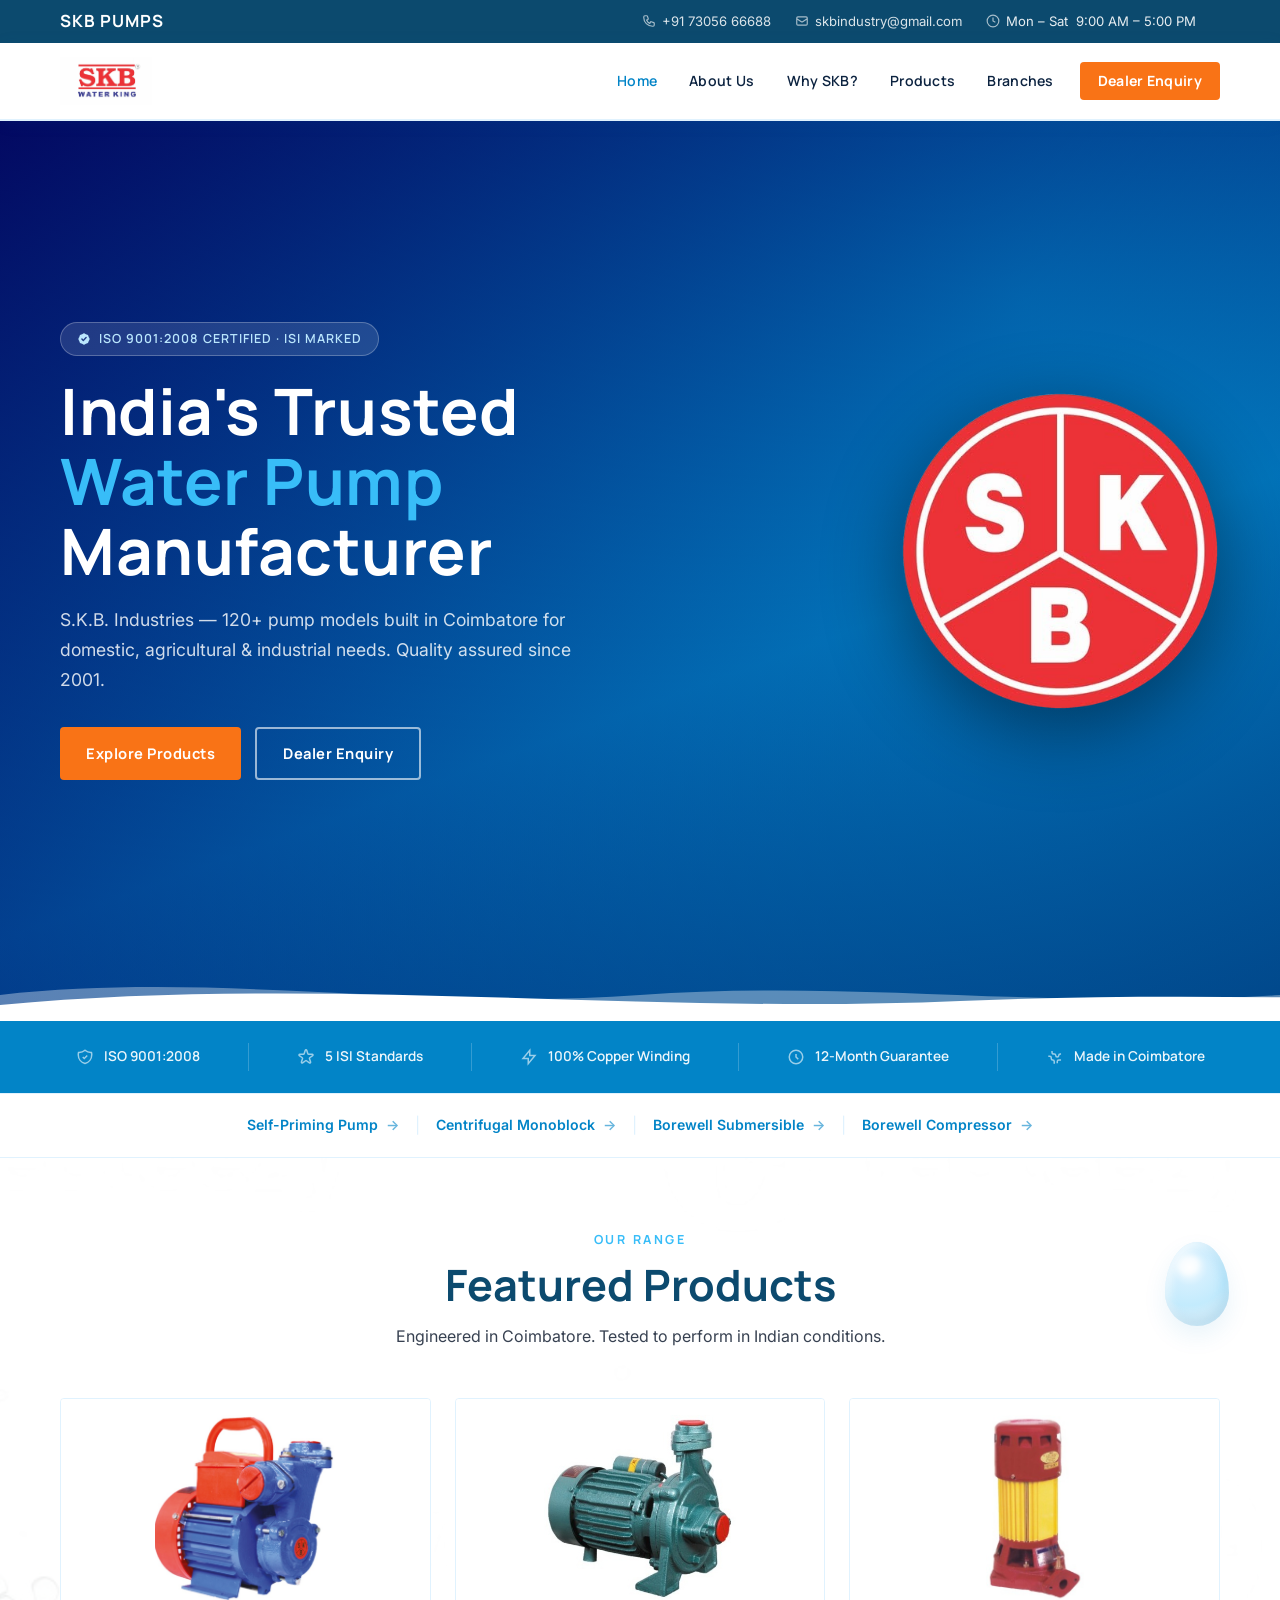
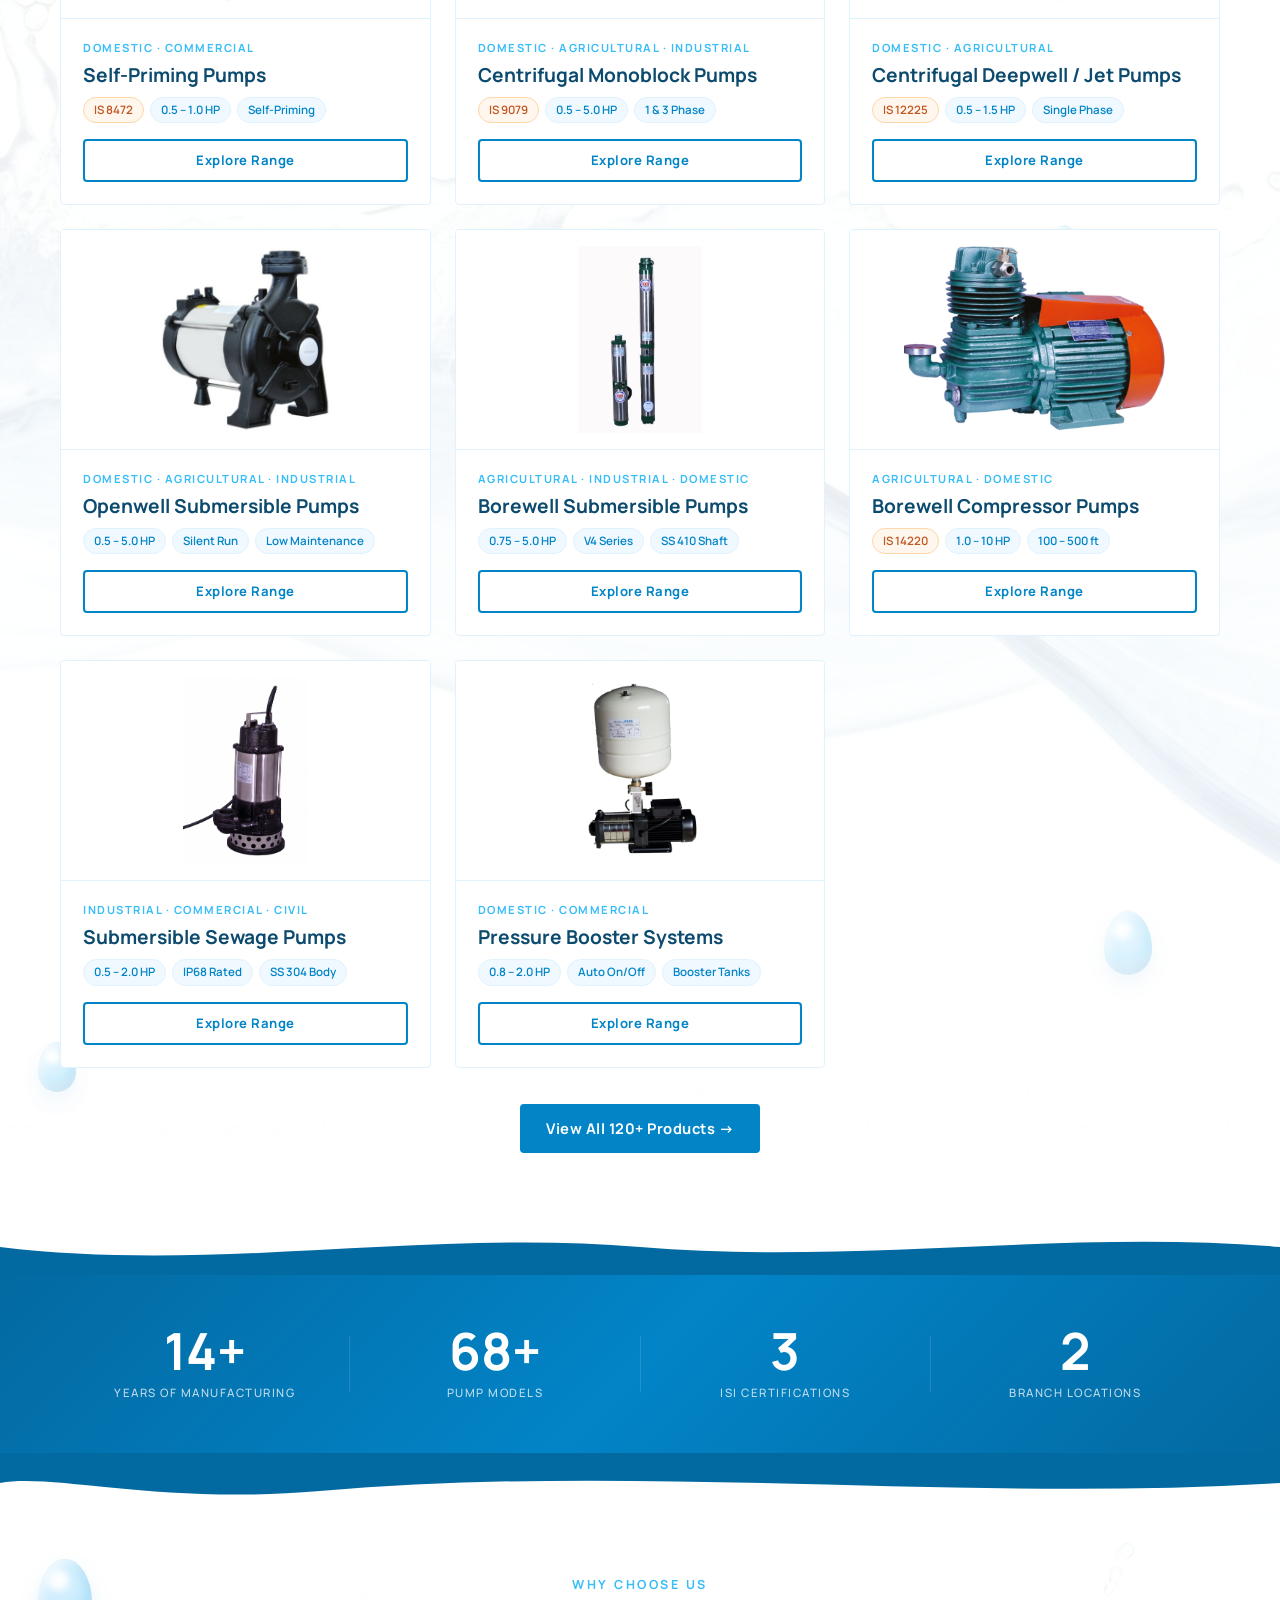
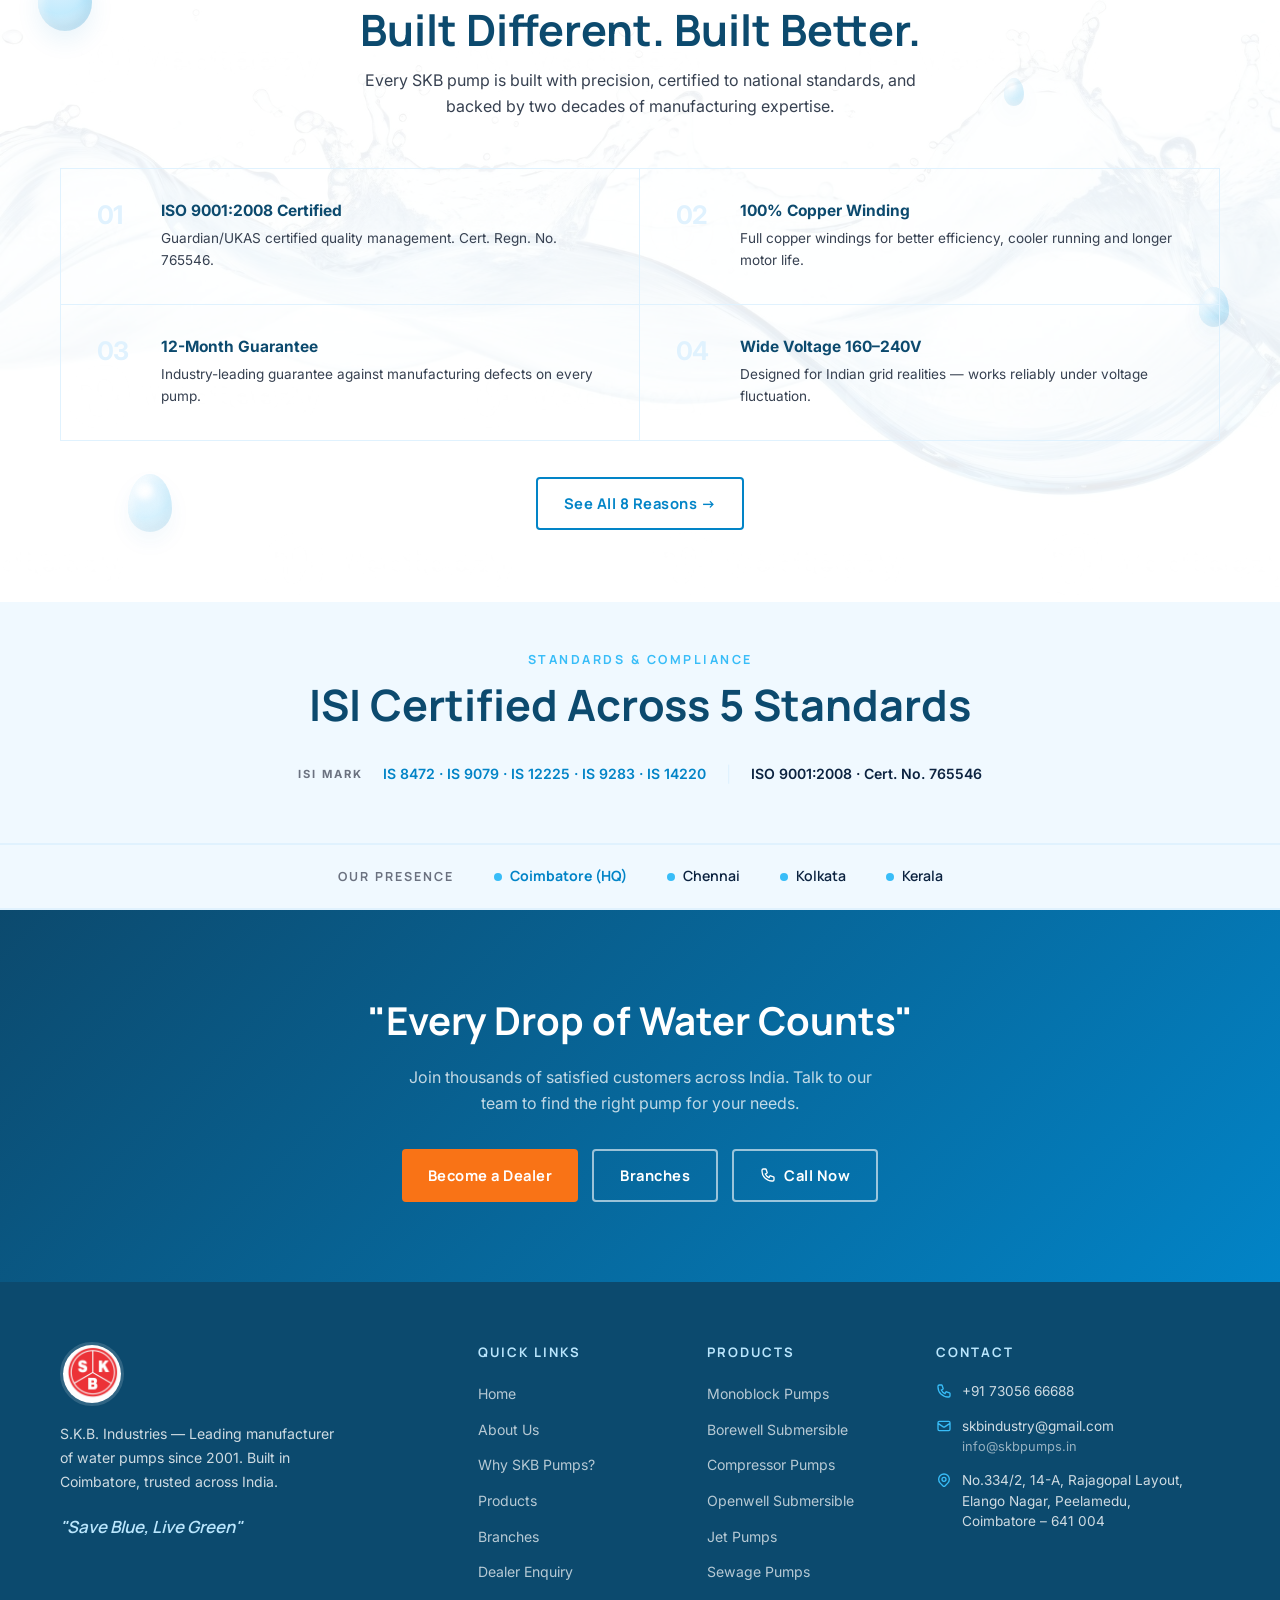
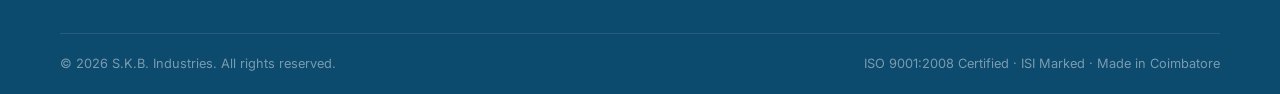
==== index.html @ 3d56938b "Rename Regenerative category to Self-Priming on home/product pages, remove dms/crt monoblock page 2 " ====
<!DOCTYPE html>
<html lang="en">
<head>
  <meta charset="UTF-8" />
  <meta name="viewport" content="width=device-width, initial-scale=1.0" />
  <title>SKB Pumps — India's Trusted Water Pump Manufacturer | Coimbatore</title>
  <meta name="description" content="S.K.B. Industries — Leading manufacturer of water pumps since 2001. 120+ models, ISO 9001:2008 certified, ISI marked. Coimbatore, India." />
  <link rel="preconnect" href="https://fonts.googleapis.com" />
  <link rel="preconnect" href="https://fonts.gstatic.com" crossorigin />
  <link rel="stylesheet" href="assets/css/style.css?v=5" />
</head>
<body>

  <!-- TOP BAR -->
  <div class="top-bar">
    <div class="container">
      <span class="brand-name">SKB PUMPS</span>
      <span class="info-item always">
        <svg width="14" height="14" fill="none" viewBox="0 0 24 24" stroke="currentColor" stroke-width="2"><path d="M3 5a2 2 0 012-2h3.28a1 1 0 01.948.684l1.498 4.493a1 1 0 01-.502 1.21l-2.257 1.13a11.042 11.042 0 005.516 5.516l1.13-2.257a1 1 0 011.21-.502l4.493 1.498a1 1 0 01.684.949V19a2 2 0 01-2 2h-1C9.716 21 3 14.284 3 6V5z"/></svg>
        <a href="tel:+917305666688">+91 73056 66688</a>
      </span>
      <span class="info-item">
        <svg width="14" height="14" fill="none" viewBox="0 0 24 24" stroke="currentColor" stroke-width="2"><path d="M3 8l7.89 5.26a2 2 0 002.22 0L21 8M5 19h14a2 2 0 002-2V7a2 2 0 00-2-2H5a2 2 0 00-2 2v10a2 2 0 002 2z"/></svg>
        <a href="mailto:skbindustry@gmail.com">skbindustry@gmail.com</a>
      </span>
      <span class="info-item">
        <svg width="14" height="14" fill="none" viewBox="0 0 24 24" stroke="currentColor" stroke-width="2"><circle cx="12" cy="12" r="10"/><path d="M12 6v6l4 2"/></svg>
        Mon – Sat &nbsp;9:00 AM – 5:00 PM
      </span>
    
      <span class="info-item always lang-selector-wrap">
        <div id="google_translate_element"></div>
      </span>
    </div>
  </div>

  <!-- HEADER -->
  <header class="site-header">
    <div class="container">
      <div class="nav-wrap">
        <a href="index.html" class="logo">
          <img src="assets/images/logo-main.jpg" alt="SKB Water King" class="logo-img" />
        </a>
        <nav class="main-nav">
          <a href="index.html" class="active">Home</a>
          <a href="about.html">About Us</a>
          <a href="why-skb.html">Why SKB?</a>
          <a href="products.html">Products</a>
          <a href="branches.html">Branches</a>
          <a href="dealer.html" class="nav-cta">Dealer Enquiry</a>
        </nav>
        <div class="hamburger" id="menuBtn" aria-label="Open menu">
          <span></span><span></span><span></span>
        </div>
      </div>
    </div>
  </header>

  <!-- MOBILE NAV -->
  <div class="mobile-nav" id="mobileNav">
    <div class="mobile-nav-header">
      <a href="index.html" class="logo">
        <img src="assets/images/logo-main.jpg" alt="SKB Water King" class="logo-img" />
      </a>
      <span class="mobile-nav-close" id="menuClose">✕</span>
    </div>
    <ul>
      <li><a href="index.html">Home</a></li>
      <li><a href="about.html">About Us</a></li>
      <li><a href="why-skb.html">Why SKB Pumps?</a></li>
      <li><a href="products.html">Products</a></li>
      <li><a href="branches.html">Branches</a></li>
      <li><a href="dealer.html">Dealer Enquiry</a></li>
    </ul>
    <a href="dealer.html" class="btn btn-cta">Become a Dealer</a>
    <div class="mobile-top-info">
      <span>Mob <a href="tel:+917305666688">+91 73056 66688</a></span>
      <span>Email <a href="mailto:skbindustry@gmail.com">skbindustry@gmail.com</a></span>
      <span>Mon–Sat · 9AM–5PM</span>
    </div>
  </div>

  <!-- HERO -->
  <section class="hero">

    <div class="hero-overlay"></div>
    <div class="container hero-container">
      <div class="hero-content">
        <div class="hero-badge">
          <svg width="14" height="14" fill="currentColor" viewBox="0 0 20 20"><path fill-rule="evenodd" d="M6.267 3.455a3.066 3.066 0 001.745-.723 3.066 3.066 0 013.976 0 3.066 3.066 0 001.745.723 3.066 3.066 0 012.812 2.812c.051.643.304 1.254.723 1.745a3.066 3.066 0 010 3.976 3.066 3.066 0 00-.723 1.745 3.066 3.066 0 01-2.812 2.812 3.066 3.066 0 00-1.745.723 3.066 3.066 0 01-3.976 0 3.066 3.066 0 00-1.745-.723 3.066 3.066 0 01-2.812-2.812 3.066 3.066 0 00-.723-1.745 3.066 3.066 0 010-3.976 3.066 3.066 0 00.723-1.745 3.066 3.066 0 012.812-2.812zm7.44 5.252a1 1 0 00-1.414-1.414L9 10.586 7.707 9.293a1 1 0 00-1.414 1.414l2 2a1 1 0 001.414 0l4-4z"/></svg>
          ISO 9001:2008 Certified · ISI Marked
        </div>
        <h1>India's Trusted<br /><span>Water Pump</span><br />Manufacturer</h1>
        <p>S.K.B. Industries — 120+ pump models built in Coimbatore for domestic, agricultural &amp; industrial needs. Quality assured since 2001.</p>
        <div class="hero-actions">
          <a href="products.html" class="btn btn-cta">Explore Products</a>
          <a href="dealer.html" class="btn btn-outline-white">Dealer Enquiry</a>
        </div>
      </div>
      <div class="hero-logo-wrap">
        <img src="assets/images/logo-transparent.png" alt="SKB Logo" class="hero-right-logo" />
      </div>
    </div>

    <!-- animated wave at hero bottom -->
    <div class="hero-waves" aria-hidden="true">
      <svg class="wave-back" viewBox="0 0 2880 70" preserveAspectRatio="none" xmlns="http://www.w3.org/2000/svg">
        <path fill="#ffffff" d="M0,42 C240,18 480,58 720,42 C960,26 1200,58 1440,42 C1680,26 1920,58 2160,42 C2400,26 2640,58 2880,42 L2880,70 L0,70 Z"/>
      </svg>
      <svg class="wave-front" viewBox="0 0 2880 70" preserveAspectRatio="none" xmlns="http://www.w3.org/2000/svg">
        <path fill="#ffffff" d="M0,52 C360,22 720,62 1080,48 C1440,34 1800,60 2160,44 C2520,28 2700,56 2880,52 L2880,70 L0,70 Z"/>
      </svg>
    </div>
  </section>

  <!-- TRUST BAR -->
  <div class="trust-bar">
    <div class="container">
      <div class="trust-items">
        <div class="trust-item">
          <svg width="18" height="18" fill="none" viewBox="0 0 24 24" stroke="currentColor" stroke-width="2"><path d="M9 12l2 2 4-4m5.618-4.016A11.955 11.955 0 0112 2.944a11.955 11.955 0 01-8.618 3.04A12.02 12.02 0 003 9c0 5.591 3.824 10.29 9 11.622 5.176-1.332 9-6.03 9-11.622 0-1.042-.133-2.052-.382-3.016z"/></svg>
          ISO 9001:2008
        </div>
        <div class="trust-divider"></div>
        <div class="trust-item">
          <svg width="18" height="18" fill="none" viewBox="0 0 24 24" stroke="currentColor" stroke-width="2"><path d="M11.049 2.927c.3-.921 1.603-.921 1.902 0l1.519 4.674a1 1 0 00.95.69h4.915c.969 0 1.371 1.24.588 1.81l-3.976 2.888a1 1 0 00-.363 1.118l1.518 4.674c.3.922-.755 1.688-1.538 1.118l-3.976-2.888a1 1 0 00-1.176 0l-3.976 2.888c-.783.57-1.838-.197-1.538-1.118l1.518-4.674a1 1 0 00-.363-1.118l-3.976-2.888c-.784-.57-.38-1.81.588-1.81h4.914a1 1 0 00.951-.69l1.519-4.674z"/></svg>
          5 ISI Standards
        </div>
        <div class="trust-divider"></div>
        <div class="trust-item">
          <svg width="18" height="18" fill="none" viewBox="0 0 24 24" stroke="currentColor" stroke-width="2"><path d="M13 10V3L4 14h7v7l9-11h-7z"/></svg>
          100% Copper Winding
        </div>
        <div class="trust-divider"></div>
        <div class="trust-item">
          <svg width="18" height="18" fill="none" viewBox="0 0 24 24" stroke="currentColor" stroke-width="2"><path d="M12 8v4l3 3m6-3a9 9 0 11-18 0 9 9 0 0118 0z"/></svg>
          12-Month Guarantee
        </div>
        <div class="trust-divider"></div>
        <div class="trust-item">
          <svg width="18" height="18" fill="none" viewBox="0 0 24 24" stroke="currentColor" stroke-width="2"><path d="M3.055 11H5a2 2 0 012 2v1a2 2 0 002 2 2 2 0 012 2v2.945M8 3.935V5.5A2.5 2.5 0 0010.5 8h.5a2 2 0 012 2 2 2 0 104 0 2 2 0 012-2h1.064M15 20.488V18a2 2 0 012-2h3.064"/></svg>
          Made in Coimbatore
        </div>
      </div>
    </div>
  </div>

  <!-- APPLICATION STRIP -->
  <div class="app-strip">
    <div class="container">
      <div class="app-strip-links">
        <a href="products.html?filter=regenerative" class="app-link">Self-Priming Pump <span>→</span></a>
        <span class="app-div">|</span>
        <a href="products.html?filter=monoblock" class="app-link">Centrifugal Monoblock <span>→</span></a>
        <span class="app-div">|</span>
        <a href="products.html?filter=borewell-sub" class="app-link">Borewell Submersible <span>→</span></a>
        <span class="app-div">|</span>
        <a href="products.html?filter=compressor" class="app-link">Borewell Compressor <span>→</span></a>
      </div>
    </div>
  </div>

  <!-- FEATURED PRODUCTS -->
  <section class="section section-drops">
    <div class="drops-layer" aria-hidden="true">
      <div class="wd" style="width:64px;height:84px;top:5%;right:4%;"></div>
      <div class="wd" style="width:38px;height:50px;bottom:8%;left:3%;opacity:0.75;"></div>
      <div class="wd" style="width:22px;height:30px;top:40%;right:16%;opacity:0.6;"></div>
      <div class="wd" style="width:48px;height:64px;bottom:15%;right:10%;opacity:0.65;"></div>
      <div class="wd" style="width:16px;height:22px;top:20%;left:20%;opacity:0.5;"></div>
    </div>
    <div class="container">
      <div class="section-header">
        <div class="eyebrow">Our Range</div>
        <h2>Featured Products</h2>
        <p>Engineered in Coimbatore. Tested to perform in Indian conditions.</p>
      </div>
      <div class="products-grid">
        <!-- 1. Centrifugal Regenerative Pumps -->
        <div class="product-card">
          <div class="product-img-wrap" onclick="openLightbox('assets/images/type-regenerative.jpg')">
            <img src="assets/images/type-regenerative.jpg" alt="Self-Priming Pump" loading="lazy" />
            <div class="zoom-overlay">
              <svg width="24" height="24" fill="none" viewBox="0 0 24 24" stroke="currentColor" stroke-width="2">
                <path d="M21 21l-6-6m2-5a7 7 0 11-14 0 7 7 0 0114 0zM10 7v6m3-3H7"/>
              </svg>
            </div>
          </div>
          <div class="product-info">
            <div class="product-category">Domestic · Commercial</div>
            <div class="product-name">Self-Priming Pumps</div>
            <div class="product-chips">
              <span class="chip isi">IS 8472</span>
              <span class="chip">0.5 – 1.0 HP</span>
              <span class="chip">Self-Priming</span>
            </div>
            <a href="products.html?filter=regenerative" class="btn btn-outline btn-sm">Explore Range</a>
          </div>
        </div>
        <!-- 2. Centrifugal Monoblock Pumps -->
        <div class="product-card">
          <div class="product-img-wrap" onclick="openLightbox('assets/images/type-monoblock.jpg')">
            <img src="assets/images/type-monoblock.jpg" alt="Centrifugal Monoblock Pump" loading="lazy" />
            <div class="zoom-overlay">
              <svg width="24" height="24" fill="none" viewBox="0 0 24 24" stroke="currentColor" stroke-width="2">
                <path d="M21 21l-6-6m2-5a7 7 0 11-14 0 7 7 0 0114 0zM10 7v6m3-3H7"/>
              </svg>
            </div>
          </div>
          <div class="product-info">
            <div class="product-category">Domestic · Agricultural · Industrial</div>
            <div class="product-name">Centrifugal Monoblock Pumps</div>
            <div class="product-chips">
              <span class="chip isi">IS 9079</span>
              <span class="chip">0.5 – 5.0 HP</span>
              <span class="chip">1 &amp; 3 Phase</span>
            </div>
            <a href="products.html?filter=monoblock" class="btn btn-outline btn-sm">Explore Range</a>
          </div>
        </div>
        <!-- 3. Centrifugal Deepwell / Jet Pumps -->
        <div class="product-card">
          <div class="product-img-wrap" onclick="openLightbox('assets/images/type-jet.jpg')">
            <img src="assets/images/type-jet.jpg" alt="Centrifugal Deepwell / Jet Pump" loading="lazy" />
            <div class="zoom-overlay">
              <svg width="24" height="24" fill="none" viewBox="0 0 24 24" stroke="currentColor" stroke-width="2">
                <path d="M21 21l-6-6m2-5a7 7 0 11-14 0 7 7 0 0114 0zM10 7v6m3-3H7"/>
              </svg>
            </div>
          </div>
          <div class="product-info">
            <div class="product-category">Domestic · Agricultural</div>
            <div class="product-name">Centrifugal Deepwell / Jet Pumps</div>
            <div class="product-chips">
              <span class="chip isi">IS 12225</span>
              <span class="chip">0.5 – 1.5 HP</span>
              <span class="chip">Single Phase</span>
            </div>
            <a href="products.html?filter=jet" class="btn btn-outline btn-sm">Explore Range</a>
          </div>
        </div>
        <!-- 4. Openwell Submersible Pumps -->
        <div class="product-card">
          <div class="product-img-wrap" onclick="openLightbox('assets/images/type-openwell.jpg')">
            <img src="assets/images/type-openwell.jpg" alt="Openwell Submersible Pump" loading="lazy" />
            <div class="zoom-overlay">
              <svg width="24" height="24" fill="none" viewBox="0 0 24 24" stroke="currentColor" stroke-width="2">
                <path d="M21 21l-6-6m2-5a7 7 0 11-14 0 7 7 0 0114 0zM10 7v6m3-3H7"/>
              </svg>
            </div>
          </div>
          <div class="product-info">
            <div class="product-category">Domestic · Agricultural · Industrial</div>
            <div class="product-name">Openwell Submersible Pumps</div>
            <div class="product-chips">
              <span class="chip">0.5 – 5.0 HP</span>
              <span class="chip">Silent Run</span>
              <span class="chip">Low Maintenance</span>
            </div>
            <a href="products.html?filter=openwell" class="btn btn-outline btn-sm">Explore Range</a>
          </div>
        </div>
        <!-- 5. Borewell Submersible Pumps -->
        <div class="product-card">
          <div class="product-img-wrap" onclick="openLightbox('assets/images/type-borewell-sub.jpg')">
            <img src="assets/images/type-borewell-sub.jpg" alt="Borewell Submersible Pump" loading="lazy" />
            <div class="zoom-overlay">
              <svg width="24" height="24" fill="none" viewBox="0 0 24 24" stroke="currentColor" stroke-width="2">
                <path d="M21 21l-6-6m2-5a7 7 0 11-14 0 7 7 0 0114 0zM10 7v6m3-3H7"/>
              </svg>
            </div>
          </div>
          <div class="product-info">
            <div class="product-category">Agricultural · Industrial · Domestic</div>
            <div class="product-name">Borewell Submersible Pumps</div>
            <div class="product-chips">
              <span class="chip">0.75 – 5.0 HP</span>
              <span class="chip">V4 Series</span>
              <span class="chip">SS 410 Shaft</span>
            </div>
            <a href="products.html?filter=borewell-sub" class="btn btn-outline btn-sm">Explore Range</a>
          </div>
        </div>
        <!-- 6. Borewell Compressor Pumps -->
        <div class="product-card">
          <div class="product-img-wrap" onclick="openLightbox('assets/images/type-compressor.jpg')">
            <img src="assets/images/type-compressor.jpg" alt="Borewell Compressor Pump" loading="lazy" />
            <div class="zoom-overlay">
              <svg width="24" height="24" fill="none" viewBox="0 0 24 24" stroke="currentColor" stroke-width="2">
                <path d="M21 21l-6-6m2-5a7 7 0 11-14 0 7 7 0 0114 0zM10 7v6m3-3H7"/>
              </svg>
            </div>
          </div>
          <div class="product-info">
            <div class="product-category">Agricultural · Domestic</div>
            <div class="product-name">Borewell Compressor Pumps</div>
            <div class="product-chips">
              <span class="chip isi">IS 14220</span>
              <span class="chip">1.0 – 10 HP</span>
              <span class="chip">100 – 500 ft</span>
            </div>
            <a href="products.html?filter=compressor" class="btn btn-outline btn-sm">Explore Range</a>
          </div>
        </div>
        <!-- 7. Submersible Sewage Pumps -->
        <div class="product-card">
          <div class="product-img-wrap" onclick="openLightbox('assets/images/type-sewage.png?v=5')">
            <img src="assets/images/type-sewage.png?v=5" alt="Submersible Sewage Pump" loading="lazy" />
            <div class="zoom-overlay">
              <svg width="24" height="24" fill="none" viewBox="0 0 24 24" stroke="currentColor" stroke-width="2">
                <path d="M21 21l-6-6m2-5a7 7 0 11-14 0 7 7 0 0114 0zM10 7v6m3-3H7"/>
              </svg>
            </div>
          </div>
          <div class="product-info">
            <div class="product-category">Industrial · Commercial · Civil</div>
            <div class="product-name">Submersible Sewage Pumps</div>
            <div class="product-chips">
              <span class="chip">0.5 – 2.0 HP</span>
              <span class="chip">IP68 Rated</span>
              <span class="chip">SS 304 Body</span>
            </div>
            <a href="products.html?filter=sewage" class="btn btn-outline btn-sm">Explore Range</a>
          </div>
        </div>
        <!-- 8. Pressure Booster Systems -->
        <div class="product-card">
          <div class="product-img-wrap" onclick="openLightbox('assets/images/type-booster.jpg?v=5')">
            <img src="assets/images/type-booster.jpg?v=5" alt="Pressure Booster System" loading="lazy" />
            <div class="zoom-overlay">
              <svg width="24" height="24" fill="none" viewBox="0 0 24 24" stroke="currentColor" stroke-width="2">
                <path d="M21 21l-6-6m2-5a7 7 0 11-14 0 7 7 0 0114 0zM10 7v6m3-3H7"/>
              </svg>
            </div>
          </div>
          <div class="product-info">
            <div class="product-category">Domestic · Commercial</div>
            <div class="product-name">Pressure Booster Systems</div>
            <div class="product-chips">
              <span class="chip">0.8 – 2.0 HP</span>
              <span class="chip">Auto On/Off</span>
              <span class="chip">Booster Tanks</span>
            </div>
            <a href="products.html?filter=booster" class="btn btn-outline btn-sm">Explore Range</a>
          </div>
        </div>
      </div>
      <div style="text-align:center; margin-top:36px;">
        <a href="products.html" class="btn btn-primary">View All 120+ Products →</a>
      </div>
    </div>
  </section>

  <!-- Wave divider: white → dark (animated) -->
  <div class="wave-divider-anim" aria-hidden="true">
    <svg viewBox="0 0 2880 50" preserveAspectRatio="none" xmlns="http://www.w3.org/2000/svg">
      <path fill="#0369A1" d="M0,22 C240,48 480,4 720,22 C960,40 1200,4 1440,22 C1680,40 1920,4 2160,22 C2400,40 2640,4 2880,22 L2880,50 L0,50 Z"/>
    </svg>
  </div>

  <!-- STATS BAND -->
  <div class="stats-band">
    <div class="container">
      <div class="stats-row">
        <div class="stat-item">
          <div class="stat-number" data-target="25" data-suffix="+">25+</div>
          <div class="stat-label">Years of Manufacturing</div>
        </div>
        <div class="stat-rule"></div>
        <div class="stat-item">
          <div class="stat-number" data-target="120" data-suffix="+">120+</div>
          <div class="stat-label">Pump Models</div>
        </div>
        <div class="stat-rule"></div>
        <div class="stat-item">
          <div class="stat-number" data-target="5">5</div>
          <div class="stat-label">ISI Certifications</div>
        </div>
        <div class="stat-rule"></div>
        <div class="stat-item">
          <div class="stat-number" data-target="3">3</div>
          <div class="stat-label">Branch Locations</div>
        </div>
      </div>
    </div>
  </div>

  <!-- Wave divider: dark → white -->
  <div class="wave-divider wave-divider-inv" aria-hidden="true">
    <svg viewBox="0 0 1440 50" preserveAspectRatio="none" xmlns="http://www.w3.org/2000/svg">
      <path fill="#0369A1" d="M0,0 L1440,0 L1440,30 C1080,50 720,10 360,38 C180,52 60,20 0,30 Z"/>
    </svg>
  </div>

  <!-- WHY SKB TEASER -->
  <section class="section section-drops">
    <div class="drops-layer" aria-hidden="true">
      <div class="wd" style="width:54px;height:72px;top:8%;left:3%;"></div>
      <div class="wd" style="width:30px;height:40px;top:55%;right:4%;opacity:0.7;"></div>
      <div class="wd" style="width:20px;height:28px;top:25%;right:20%;opacity:0.55;"></div>
      <div class="wd" style="width:44px;height:58px;bottom:10%;left:10%;opacity:0.65;"></div>
    </div>
    <div class="container">
      <div class="section-header">
        <div class="eyebrow">Why Choose Us</div>
        <h2>Built Different. Built Better.</h2>
        <p>Every SKB pump is built with precision, certified to national standards, and backed by two decades of manufacturing expertise.</p>
      </div>
      <div class="why-list">
        <div class="why-item">
          <div class="why-num">01</div>
          <div class="why-text">
            <h3>ISO 9001:2008 Certified</h3>
            <p>Guardian/UKAS certified quality management. Cert. Regn. No. 765546.</p>
          </div>
        </div>
        <div class="why-item">
          <div class="why-num">02</div>
          <div class="why-text">
            <h3>100% Copper Winding</h3>
            <p>Full copper windings for better efficiency, cooler running and longer motor life.</p>
          </div>
        </div>
        <div class="why-item">
          <div class="why-num">03</div>
          <div class="why-text">
            <h3>12-Month Guarantee</h3>
            <p>Industry-leading guarantee against manufacturing defects on every pump.</p>
          </div>
        </div>
        <div class="why-item">
          <div class="why-num">04</div>
          <div class="why-text">
            <h3>Wide Voltage 160–240V</h3>
            <p>Designed for Indian grid realities — works reliably under voltage fluctuation.</p>
          </div>
        </div>
      </div>
      <div style="text-align:center; margin-top:36px;">
        <a href="why-skb.html" class="btn btn-outline">See All 8 Reasons →</a>
      </div>
    </div>
  </section>

  <!-- CERTIFICATIONS -->
  <section class="section-sm section-bg">
    <div class="container">
      <div class="section-header" style="margin-bottom:24px;">
        <div class="eyebrow">Standards &amp; Compliance</div>
        <h2>ISI Certified Across 5 Standards</h2>
      </div>
      <div class="cert-text-row" translate="no">
        <span class="cert-label">ISI Mark</span>
        <span class="cert-standards">IS 8472 · IS 9079 · IS 12225 · IS 9283 · IS 14220</span>
        <span class="cert-pipe">|</span>
        <span class="cert-iso">ISO 9001:2008 · Cert. No. 765546</span>
      </div>
    </div>
  </section>

  <!-- BRANCHES -->
  <div class="branch-strip">
    <div class="container">
      <div class="branch-items">
        <span style="font-size:0.78rem;font-weight:700;letter-spacing:2px;text-transform:uppercase;color:var(--text-light);font-family:var(--font-sub);">Our Presence</span>
        <div class="branch-item"><span class="dot"></span><span class="hq">Coimbatore (HQ)</span></div>
        <div class="branch-item"><span class="dot"></span>Chennai</div>
        <div class="branch-item"><span class="dot"></span>Kolkata</div>
        <div class="branch-item"><span class="dot"></span>Kerala</div>
      </div>
    </div>
  </div>

  <!-- CTA -->
  <section class="cta-section">
    <div class="container">
      <h2>"Every Drop of Water Counts"</h2>
      <p>Join thousands of satisfied customers across India. Talk to our team to find the right pump for your needs.</p>
      <div class="cta-actions">
        <a href="dealer.html" class="btn btn-cta">Become a Dealer</a>
        <a href="branches.html" class="btn btn-outline-white">Branches</a>
        <a href="tel:+917305666688" class="btn btn-outline-white">
          <svg width="16" height="16" fill="none" viewBox="0 0 24 24" stroke="currentColor" stroke-width="2"><path d="M3 5a2 2 0 012-2h3.28a1 1 0 01.948.684l1.498 4.493a1 1 0 01-.502 1.21l-2.257 1.13a11.042 11.042 0 005.516 5.516l1.13-2.257a1 1 0 011.21-.502l4.493 1.498a1 1 0 01.684.949V19a2 2 0 01-2 2h-1C9.716 21 3 14.284 3 6V5z"/></svg>
          Call Now
        </a>
      </div>
    </div>
  </section>

    <!-- FOOTER -->
  <footer class="site-footer">
    <div class="container">
      <div class="footer-grid">
        <div class="footer-brand">
          <img src="assets/images/logo-emblem.jpg" alt="SKB" class="footer-emblem" />
          <p>S.K.B. Industries — Leading manufacturer of water pumps since 2001. Built in Coimbatore, trusted across India.</p>
          <div class="footer-tagline">"Save Blue, Live Green"</div>
        </div>
        <div class="footer-col">
          <h4>Quick Links</h4>
          <ul>
            <li><a href="index.html">Home</a></li>
            <li><a href="about.html">About Us</a></li>
            <li><a href="why-skb.html">Why SKB Pumps?</a></li>
            <li><a href="products.html">Products</a></li>
            <li><a href="branches.html">Branches</a></li>
            <li><a href="dealer.html">Dealer Enquiry</a></li>
          </ul>
        </div>
        <div class="footer-col">
          <h4>Products</h4>
          <ul>
            <li><a href="products.html">Monoblock Pumps</a></li>
            <li><a href="products.html">Borewell Submersible</a></li>
            <li><a href="products.html">Compressor Pumps</a></li>
            <li><a href="products.html">Openwell Submersible</a></li>
            <li><a href="products.html">Jet Pumps</a></li>
            <li><a href="products.html">Sewage Pumps</a></li>
          </ul>
        </div>
        <div class="footer-col">
          <h4>Contact</h4>
          <div class="footer-contact">
            <div class="contact-item">
              <svg width="16" height="16" fill="none" viewBox="0 0 24 24" stroke="currentColor" stroke-width="2"><path d="M3 5a2 2 0 012-2h3.28a1 1 0 01.948.684l1.498 4.493a1 1 0 01-.502 1.21l-2.257 1.13a11.042 11.042 0 005.516 5.516l1.13-2.257a1 1 0 011.21-.502l4.493 1.498a1 1 0 01.684.949V19a2 2 0 01-2 2h-1C9.716 21 3 14.284 3 6V5z"/></svg>
              <p><a href="tel:+917305666688">+91 73056 66688</a></p>
            </div>
            <div class="contact-item">
              <svg width="16" height="16" fill="none" viewBox="0 0 24 24" stroke="currentColor" stroke-width="2"><path d="M3 8l7.89 5.26a2 2 0 002.22 0L21 8M5 19h14a2 2 0 002-2V7a2 2 0 00-2-2H5a2 2 0 00-2 2v10a2 2 0 002 2z"/></svg>
              <p><a href="mailto:skbindustry@gmail.com">skbindustry@gmail.com</a><br/><a href="mailto:info@skbpumps.in" style="font-size:0.8rem;opacity:0.7;">info@skbpumps.in</a></p>
            </div>
            <div class="contact-item">
              <svg width="16" height="16" fill="none" viewBox="0 0 24 24" stroke="currentColor" stroke-width="2"><path d="M17.657 16.657L13.414 20.9a1.998 1.998 0 01-2.827 0l-4.244-4.243a8 8 0 1111.314 0z"/><path d="M15 11a3 3 0 11-6 0 3 3 0 016 0z"/></svg>
              <p>No.334/2, 14-A, Rajagopal Layout,<br/>Elango Nagar, Peelamedu,<br/>Coimbatore – 641 004</p>
            </div>
          </div>
        </div>
      </div>
      <div class="footer-bottom">
        <span>© 2026 S.K.B. Industries. All rights reserved.</span>
        <span>ISO 9001:2008 Certified · ISI Marked · Made in Coimbatore</span>
      </div>
    </div>
  </footer>

  <script src="assets/js/main.js"></script>

  
  <script>
    function googleTranslateElementInit() {
      new google.translate.TranslateElement({
        pageLanguage: 'en',
        includedLanguages: 'hi,ta,ml,bn',
        layout: google.translate.TranslateElement.InlineLayout.SIMPLE,
        autoDisplay: false
      }, 'google_translate_element');
    }
  </script>
  <script src="//translate.google.com/translate_a/element.js?cb=googleTranslateElementInit"></script>

  <!-- LIGHTBOX MODAL -->
  <div id="lightboxModal" class="lightbox-modal" onclick="closeLightbox()">
    <span class="lightbox-close" onclick="closeLightbox()">&times;</span>
    <img class="lightbox-content" id="lightboxImg" alt="Pump Full View" onclick="event.stopPropagation()" />
  </div>
</body>
</html>
---- assets/css/style.css ----
/* SKB Pumps — Main Stylesheet */
/* Water-inspired palette + competitor-grade typography */

@import url('https://fonts.googleapis.com/css2?family=Inter:wght@300;400;500;600;700&family=Manrope:wght@400;500;600;700;800&display=swap');

/* ─── CSS Variables ─────────────────────────────────── */
:root {
  --primary:     #0284C7;
  --primary-dark:#0C4A6E;
  --secondary:   #38BDF8;
  --accent:      #BAE6FD;
  --cta:         #F97316;
  --cta-dark:    #EA580C;
  --bg-light:    #F0F9FF;
  --bg-white:    #FFFFFF;
  --text-dark:   #0C2340;
  --text-mid:    #374151;
  --text-light:  #6B7280;
  --border:      #E0F2FE;
  --success:     #10B981;

  --font-head:   'Manrope', sans-serif;
  --font-sub:    'Manrope', sans-serif;
  --font-body:   'Inter', sans-serif;

  --radius:      4px;
  --radius-lg:   4px;
  --shadow:      0 2px 12px rgba(2,132,199,0.10);
  --shadow-lg:   0 8px 32px rgba(2,132,199,0.18);
  --transition:  0.25s ease;
}

/* ─── Reset ─────────────────────────────────────────── */
*, *::before, *::after { box-sizing: border-box; margin: 0; padding: 0; }
html { scroll-behavior: smooth; }
body {
  font-family: var(--font-body);
  color: var(--text-dark);
  background: var(--bg-white);
  line-height: 1.6;
  overflow-x: hidden;
}
img { max-width: 100%; height: auto; display: block; }
a { text-decoration: none; color: inherit; }
ul { list-style: none; }
button { cursor: pointer; border: none; background: none; font-family: inherit; }

/* ─── Top Bar ───────────────────────────────────────── */
.top-bar {
  background: var(--primary-dark);
  color: rgba(255,255,255,0.9);
  font-family: var(--font-body);
  font-size: 0.82rem;
  padding: 8px 0;
}
.top-bar .container {
  display: flex;
  align-items: center;
  gap: 24px;
  flex-wrap: wrap;
}
.top-bar .brand-name {
  font-family: var(--font-head);
  font-size: 1.05rem;
  font-weight: 700;
  color: #fff;
  letter-spacing: 1px;
  margin-right: auto;
}
.top-bar a { color: rgba(255,255,255,0.85); transition: color var(--transition); }
.top-bar a:hover { color: var(--accent); }
.top-bar .info-item {
  display: flex;
  align-items: center;
  gap: 6px;
}
.top-bar .info-item svg { opacity: 0.7; flex-shrink: 0; }

/* ─── Header / Nav ──────────────────────────────────── */
.site-header {
  background: var(--bg-white);
  border-bottom: 2px solid var(--border);
  position: sticky;
  top: 0;
  z-index: 1000;
  box-shadow: 0 2px 16px rgba(0,119,182,0.08);
}
.nav-wrap {
  display: flex;
  align-items: center;
  justify-content: space-between;
  padding: 14px 0;
}
.logo {
  display: flex;
  align-items: center;
  gap: 10px;
}
.logo-img {
  height: 48px;
  width: auto;
  max-width: 180px;
  object-fit: contain;
  display: block;
}
.footer-emblem {
  width: 64px;
  height: 64px;
  border-radius: 50%;
  object-fit: cover;
  margin-bottom: 16px;
  display: block;
  border: 3px solid rgba(255,255,255,0.15);
}
.logo-badge {
  width: 48px;
  height: 48px;
  background: var(--primary);
  border-radius: 50%;
  display: flex;
  align-items: center;
  justify-content: center;
  font-family: var(--font-head);
  font-weight: 700;
  font-size: 1.15rem;
  color: #fff;
  letter-spacing: 1px;
  flex-shrink: 0;
  border: 3px solid var(--secondary);
}
.logo-text { line-height: 1.15; }
.logo-text .name {
  font-family: var(--font-head);
  font-size: 1.5rem;
  font-weight: 700;
  color: var(--primary-dark);
  letter-spacing: 1.5px;
}
.logo-text .tagline {
  font-size: 0.68rem;
  color: var(--text-light);
  font-family: var(--font-body);
  letter-spacing: 0.5px;
  text-transform: uppercase;
}

.main-nav { display: flex; align-items: center; gap: 4px; }
.main-nav a {
  font-family: var(--font-sub);
  font-size: 0.88rem;
  font-weight: 600;
  color: var(--text-dark);
  padding: 8px 14px;
  border-radius: var(--radius);
  transition: all var(--transition);
  letter-spacing: 0.3px;
  white-space: nowrap;
}
.main-nav a:hover { color: var(--primary); background: var(--bg-light); }
.main-nav a.active { color: var(--primary); }
.main-nav .nav-cta {
  background: var(--cta);
  color: #fff;
  padding: 8px 18px;
  border-radius: var(--radius);
  font-weight: 700;
  margin-left: 8px;
}
.main-nav .nav-cta:hover { background: var(--cta-dark); color: #fff; }

.hamburger {
  display: none;
  flex-direction: column;
  gap: 5px;
  padding: 6px;
  cursor: pointer;
}
.hamburger span {
  width: 26px;
  height: 2.5px;
  background: var(--primary-dark);
  border-radius: 2px;
  transition: all var(--transition);
}

/* ─── Container ─────────────────────────────────────── */
.container {
  width: 100%;
  max-width: 1200px;
  margin: 0 auto;
  padding: 0 20px;
}

/* ─── Section spacing ───────────────────────────────── */
.section { padding: 72px 0; }
.section-sm { padding: 48px 0; }
.section-bg { background: var(--bg-light); }
.section-dark { background: var(--primary-dark); color: #fff; }

/* ─── Water Splash Image on white sections ───────────── */
.section-drops {
  position: relative;
  overflow: hidden;
}
.section-drops > .container {
  position: relative;
  z-index: 1;
}
/* water splash photo placed at low opacity behind content */
.section-drops::before {
  content: '';
  position: absolute;
  inset: 0;
  background: url('../images/water-splash.jpg') center / cover no-repeat;
  opacity: 0.09;
  pointer-events: none;
  z-index: 0;
}

/* ─── CSS Glass Water Drops ──────────────────────────── */
.drops-layer {
  position: absolute;
  inset: 0;
  pointer-events: none;
  z-index: 0;
}
/* each drop: teardrop + glass radial gradient + inner glow */
.wd {
  position: absolute;
  border-radius: 50% 50% 50% 50% / 60% 60% 40% 40%;
  background: radial-gradient(
    circle at 38% 30%,
    rgba(255,255,255,0.92) 0%,
    rgba(186,230,253,0.65) 26%,
    rgba(56,189,248,0.30) 54%,
    rgba(2,132,199,0.14) 78%,
    rgba(2,132,199,0.04) 100%
  );
  box-shadow:
    inset -4px -5px 12px rgba(2,132,199,0.18),
    inset 4px 4px 10px rgba(255,255,255,0.78),
    0 10px 24px rgba(2,132,199,0.09);
}
/* light-refraction highlight — the dot that makes it look real */
.wd::before {
  content: '';
  position: absolute;
  width: 34%;
  height: 23%;
  top: 17%;
  left: 20%;
  background: rgba(255,255,255,0.66);
  border-radius: 50%;
  transform: rotate(-22deg);
  filter: blur(2px);
}

.section-header { text-align: center; margin-bottom: 48px; }
.section-header .eyebrow {
  font-family: var(--font-sub);
  font-size: 0.78rem;
  font-weight: 700;
  letter-spacing: 2.5px;
  text-transform: uppercase;
  color: var(--secondary);
  margin-bottom: 10px;
}
.section-header h2 {
  font-family: var(--font-head);
  font-size: clamp(1.9rem, 3.5vw, 2.7rem);
  font-weight: 700;
  color: var(--primary-dark);
  line-height: 1.15;
  margin-bottom: 14px;
}
.section-dark .section-header h2 { color: #fff; }
.section-header p {
  font-size: 1rem;
  color: var(--text-mid);
  max-width: 580px;
  margin: 0 auto;
}
.section-dark .section-header p { color: rgba(255,255,255,0.7); }

/* ─── Buttons ───────────────────────────────────────── */
.btn {
  display: inline-flex;
  align-items: center;
  gap: 8px;
  padding: 13px 26px;
  border-radius: var(--radius);
  font-family: var(--font-sub);
  font-weight: 700;
  font-size: 0.92rem;
  letter-spacing: 0.5px;
  transition: all var(--transition);
  cursor: pointer;
  white-space: nowrap;
}
.btn-primary { background: var(--primary); color: #fff; }
.btn-primary:hover { background: #005f8f; transform: translateY(-1px); box-shadow: var(--shadow); }
.btn-cta { background: var(--cta); color: #fff; }
.btn-cta:hover { background: var(--cta-dark); transform: translateY(-1px); box-shadow: 0 4px 16px rgba(247,127,0,0.3); }
.btn-outline { border: 2px solid var(--primary); color: var(--primary); background: transparent; }
.btn-outline:hover { background: var(--primary); color: #fff; }
.btn-outline-white { border: 2px solid rgba(255,255,255,0.6); color: #fff; background: transparent; }
.btn-outline-white:hover { background: rgba(255,255,255,0.15); }
.btn-sm { padding: 9px 18px; font-size: 0.82rem; }

/* ─── Hero Section ──────────────────────────────────── */
.hero {
  position: relative;
  min-height: 100vh;
  display: flex;
  align-items: center;
  overflow: hidden;
  background: radial-gradient(circle at 80% 20%, #0284c7 0%, #03045e 100%);
  padding: 40px 0 80px;
}
.hero-container {
  display: flex;
  align-items: center;
  justify-content: space-between;
  gap: 50px;
  width: 100%;
  position: relative;
  z-index: 2;
}
.hero-logo-wrap {
  position: relative;
  z-index: 2;
  flex: 0 0 320px;
  display: flex;
  justify-content: center;
  align-items: center;
  animation: float 6s ease-in-out infinite;
}
.hero-right-logo {
  max-width: 100%;
  height: auto;
  filter: drop-shadow(0 20px 40px rgba(0, 0, 0, 0.45));
}
@keyframes float {
  0% { transform: translateY(0px); }
  50% { transform: translateY(-15px); }
  100% { transform: translateY(0px); }
}
@media (max-width: 768px) {
  .hero-container {
    flex-direction: column;
    text-align: center;
    gap: 30px;
  }
  .hero-logo-wrap {
    flex: 0 0 200px;
    max-width: 200px;
    margin: 0 auto;
  }
}
.hero-video {
  position: absolute;
  inset: 0;
  width: 100%;
  height: 100%;
  object-fit: cover;
  opacity: 0.55;
}
.hero-overlay {
  position: absolute;
  inset: 0;
  background: linear-gradient(160deg, rgba(3,4,94,0.78) 0%, rgba(2,132,199,0.45) 60%, rgba(0,80,140,0.65) 100%);
}
.hero-content {
  position: relative;
  z-index: 2;
  max-width: 680px;
}
.hero-badge {
  display: inline-flex;
  align-items: center;
  gap: 8px;
  background: rgba(255,255,255,0.12);
  border: 1px solid rgba(255,255,255,0.25);
  border-radius: 50px;
  padding: 6px 16px;
  font-size: 0.78rem;
  font-family: var(--font-sub);
  font-weight: 600;
  color: var(--accent);
  letter-spacing: 1px;
  text-transform: uppercase;
  margin-bottom: 20px;
}
.hero h1 {
  font-family: var(--font-head);
  font-size: clamp(2.4rem, 5.5vw, 4rem);
  font-weight: 700;
  color: #fff;
  line-height: 1.1;
  margin-bottom: 18px;
  letter-spacing: 0.5px;
}
.hero h1 span { color: var(--secondary); }
.hero p {
  font-size: 1.1rem;
  color: rgba(255,255,255,0.82);
  margin-bottom: 32px;
  max-width: 520px;
  line-height: 1.7;
}
.hero-actions { display: flex; gap: 14px; flex-wrap: wrap; }
.hero-stats {
  display: flex;
  gap: 40px;
  margin-top: 52px;
  padding-top: 40px;
  border-top: 1px solid rgba(255,255,255,0.15);
  flex-wrap: wrap;
}
.hero-stat .number {
  font-family: var(--font-head);
  font-size: 2rem;
  font-weight: 700;
  color: var(--secondary);
  line-height: 1;
}
.hero-stat .label {
  font-size: 0.78rem;
  color: rgba(255,255,255,0.6);
  text-transform: uppercase;
  letter-spacing: 0.8px;
  margin-top: 4px;
}

/* ─── Hero Wave ─────────────────────────────────────── */
.hero-waves {
  position: absolute;
  bottom: -2px;
  left: 0;
  width: 100%;
  height: 70px;
  z-index: 3;
  pointer-events: none;
  overflow: hidden;
}
.hero-waves svg {
  position: absolute;
  bottom: 0;
  left: 0;
  display: block;
  width: 200%;
  height: 70px;
}
.hero-waves .wave-back {
  animation: waveScroll 9s linear infinite;
  opacity: 0.35;
}
.hero-waves .wave-front {
  animation: waveScroll 6s linear infinite reverse;
}
@keyframes waveScroll {
  0%   { transform: translateX(0); }
  100% { transform: translateX(-50%); }
}

/* ─── Section Wave Divider ──────────────────────────── */
.wave-divider {
  display: block;
  overflow: hidden;
  line-height: 0;
  margin-bottom: -2px;
}
.wave-divider-inv {
  margin-bottom: 0;
  margin-top: -2px;
}
.wave-divider svg {
  display: block;
  width: 100%;
  height: 50px;
}
/* animated variant — single light layer */
.wave-divider-anim {
  display: block;
  overflow: hidden;
  line-height: 0;
  margin-bottom: -2px;
  height: 50px;
  position: relative;
}
.wave-divider-anim svg {
  position: absolute;
  bottom: 0;
  left: 0;
  display: block;
  width: 200%;
  height: 50px;
  animation: waveScroll 8s linear infinite;
}

/* ─── Domain Selector ───────────────────────────────── */
.domain-grid {
  display: grid;
  grid-template-columns: repeat(3, 1fr);
  gap: 24px;
}
.domain-card {
  background: var(--bg-white);
  border: 2px solid var(--border);
  border-radius: var(--radius-lg);
  padding: 36px 28px;
  text-align: center;
  cursor: pointer;
  transition: all var(--transition);
  text-decoration: none;
  display: block;
}
.domain-card:hover {
  border-color: var(--primary);
  transform: translateY(-4px);
  box-shadow: var(--shadow-lg);
}
.domain-icon {
  width: 72px;
  height: 72px;
  background: var(--bg-light);
  border-radius: 50%;
  display: flex;
  align-items: center;
  justify-content: center;
  margin: 0 auto 18px;
  font-size: 2rem;
  color: var(--primary);
  transition: background var(--transition), color var(--transition);
}
.domain-card:hover .domain-icon { background: var(--primary); color: #fff; }
.domain-card h3 {
  font-family: var(--font-head);
  font-size: 1.4rem;
  font-weight: 700;
  color: var(--primary-dark);
  margin-bottom: 8px;
}
.domain-card p { font-size: 0.88rem; color: var(--text-light); line-height: 1.5; }
.domain-arrow {
  margin-top: 18px;
  font-size: 0.82rem;
  font-weight: 600;
  color: var(--primary);
  font-family: var(--font-sub);
  display: flex;
  align-items: center;
  justify-content: center;
  gap: 4px;
}

/* ─── Product Cards ─────────────────────────────────── */
.products-grid {
  display: grid;
  grid-template-columns: repeat(auto-fill, minmax(280px, 1fr));
  gap: 24px;
}
.product-card {
  background: var(--bg-white);
  border: 1.5px solid var(--border);
  border-radius: var(--radius-lg);
  overflow: hidden;
  transition: all var(--transition);
  display: flex;
  flex-direction: column;
}
.product-card:hover {
  border-color: var(--primary);
  box-shadow: var(--shadow);
}
.catalog-grid {
  grid-template-columns: repeat(auto-fill, minmax(320px, 1fr));
  gap: 32px;
}
.catalog-grid .product-card {
  padding: 0;
  border: 1px solid var(--border);
}
.catalog-grid .product-img-wrap {
  height: 480px;
  padding: 0;
  border-bottom: none;
  background: #ffffff;
}
.catalog-grid .product-img-wrap img {
  object-fit: contain;
  width: 100%;
  height: 100%;
}
.product-img-wrap {
  background: #ffffff;
  padding: 16px;
  display: flex;
  align-items: center;
  justify-content: center;
  height: 220px;
  overflow: hidden;
  position: relative;
  border-bottom: 1.5px solid var(--border);
  cursor: zoom-in;
}
.product-img-wrap img {
  max-height: 100%;
  width: 100%;
  height: 100%;
  object-fit: contain;
  transition: transform var(--transition);
}
.product-card:hover .product-img-wrap img { transform: scale(1.04); }

.zoom-overlay {
  position: absolute;
  inset: 0;
  background: rgba(3, 105, 161, 0.4);
  display: flex;
  align-items: center;
  justify-content: center;
  opacity: 0;
  transition: opacity var(--transition);
}
.product-img-wrap:hover .zoom-overlay {
  opacity: 1;
}
.zoom-overlay svg {
  color: #ffffff;
  width: 32px;
  height: 32px;
  transform: scale(0.8);
  transition: transform var(--transition);
}
.product-img-wrap:hover .zoom-overlay svg {
  transform: scale(1);
}

/* ─── Lightbox Modal ────────────────────────────────── */
.lightbox-modal {
  display: none;
  position: fixed;
  z-index: 9999;
  inset: 0;
  background-color: rgba(10, 15, 30, 0.9);
  backdrop-filter: blur(8px);
  align-items: center;
  justify-content: center;
  animation: fadeIn 0.25s ease both;
}
.lightbox-close {
  position: absolute;
  top: 24px;
  right: 32px;
  color: #ffffff;
  font-size: 40px;
  font-weight: bold;
  cursor: pointer;
  transition: color 0.2s;
  user-select: none;
}
.lightbox-close:hover {
  color: var(--secondary);
}
.lightbox-content {
  max-width: 90%;
  max-height: 85vh;
  object-fit: contain;
  border-radius: var(--radius-lg);
  background: #ffffff;
  padding: 24px;
  box-shadow: 0 20px 50px rgba(0,0,0,0.5);
  animation: scaleIn 0.3s cubic-bezier(0.34, 1.56, 0.64, 1) both;
}
@keyframes fadeIn {
  from { opacity: 0; }
  to { opacity: 1; }
}
@keyframes scaleIn {
  from { transform: scale(0.9); opacity: 0; }
  to { transform: scale(1); opacity: 1; }
}
.product-info { padding: 20px 22px 22px; flex: 1; display: flex; flex-direction: column; }
.product-category {
  font-size: 0.7rem;
  font-weight: 700;
  letter-spacing: 1.5px;
  text-transform: uppercase;
  color: var(--secondary);
  font-family: var(--font-sub);
  margin-bottom: 6px;
}
.product-name {
  font-family: var(--font-head);
  font-size: 1.2rem;
  font-weight: 700;
  color: var(--primary-dark);
  margin-bottom: 10px;
  line-height: 1.25;
}
.product-chips {
  display: flex;
  flex-wrap: wrap;
  gap: 6px;
  margin-bottom: 16px;
}
.chip {
  font-size: 0.72rem;
  font-weight: 600;
  padding: 3px 10px;
  border-radius: 50px;
  background: var(--bg-light);
  color: var(--primary);
  font-family: var(--font-sub);
  border: 1px solid var(--border);
}
.chip.isi { background: #FFF7ED; color: #C05621; border-color: #FED7AA; }
.product-card .btn { margin-top: auto; width: 100%; justify-content: center; }

/* ─── Trust Bar ─────────────────────────────────────── */
.trust-bar {
  background: var(--primary);
  padding: 22px 0;
}
.trust-items {
  display: flex;
  align-items: center;
  justify-content: center;
  gap: 48px;
  flex-wrap: wrap;
}
.trust-item {
  display: flex;
  align-items: center;
  gap: 10px;
  color: rgba(255,255,255,0.92);
  font-family: var(--font-sub);
  font-size: 0.85rem;
  font-weight: 600;
  white-space: nowrap;
}
.trust-item svg { color: rgba(255,255,255,0.6); flex-shrink: 0; }
.trust-divider {
  width: 1px;
  height: 28px;
  background: rgba(255,255,255,0.2);
}

/* ─── Stats Counter ─────────────────────────────────── */
.stats-grid {
  display: grid;
  grid-template-columns: repeat(4, 1fr);
  gap: 2px;
  background: var(--border);
  border-radius: var(--radius-lg);
  overflow: hidden;
}
.stat-card {
  background: var(--bg-white);
  padding: 40px 28px;
  text-align: center;
}
.stat-number {
  font-family: var(--font-head);
  font-size: 3rem;
  font-weight: 700;
  color: var(--primary);
  line-height: 1;
  margin-bottom: 8px;
}
.stat-label {
  font-family: var(--font-sub);
  font-size: 0.82rem;
  font-weight: 600;
  color: var(--text-light);
  letter-spacing: 0.5px;
  text-transform: uppercase;
}

/* ─── Why Cards ─────────────────────────────────────── */
.why-grid {
  display: grid;
  grid-template-columns: repeat(auto-fill, minmax(300px, 1fr));
  gap: 0;
  border: 1.5px solid var(--border);
  border-radius: var(--radius);
  overflow: hidden;
}
.why-card {
  background: var(--bg-white);
  border-bottom: 1.5px solid var(--border);
  border-right: 1.5px solid var(--border);
  padding: 24px 24px 24px 20px;
  display: flex;
  gap: 18px;
  align-items: flex-start;
  transition: background var(--transition);
}
.why-card:hover { background: var(--bg-light); }
.why-card-num {
  font-family: var(--font-head);
  font-size: 0.75rem;
  font-weight: 700;
  color: var(--primary);
  letter-spacing: 1px;
  min-width: 24px;
  padding-top: 3px;
  flex-shrink: 0;
}
.why-card-body { flex: 1; }
.why-card h3 {
  font-family: var(--font-head);
  font-size: 1rem;
  font-weight: 700;
  color: var(--primary-dark);
  margin-bottom: 6px;
}
.why-card p { font-size: 0.86rem; color: var(--text-mid); line-height: 1.6; }

/* ─── Cert Badges ───────────────────────────────────── */
.cert-row {
  display: flex;
  align-items: center;
  justify-content: center;
  flex-wrap: wrap;
  gap: 20px;
}
.cert-badge {
  background: var(--bg-white);
  border: 2px solid var(--border);
  border-radius: var(--radius);
  padding: 16px 22px;
  text-align: center;
  min-width: 120px;
}
.cert-badge .std {
  font-family: var(--font-head);
  font-size: 1.1rem;
  font-weight: 700;
  color: var(--primary);
}
.cert-badge .cml {
  font-size: 0.7rem;
  color: var(--text-light);
  margin-top: 3px;
}

/* ─── Branch Strip ──────────────────────────────────── */
.branch-strip {
  background: var(--bg-light);
  border-top: 2px solid var(--border);
  border-bottom: 2px solid var(--border);
  padding: 20px 0;
}
.branch-items {
  display: flex;
  align-items: center;
  justify-content: center;
  gap: 40px;
  flex-wrap: wrap;
}
.branch-item {
  display: flex;
  align-items: center;
  gap: 8px;
  font-family: var(--font-sub);
  font-size: 0.88rem;
  font-weight: 600;
  color: var(--text-dark);
}
.branch-item .dot {
  width: 8px;
  height: 8px;
  background: var(--secondary);
  border-radius: 50%;
}
.branch-item .hq { color: var(--primary); font-weight: 700; }

/* ─── CTA Section ───────────────────────────────────── */
.cta-section {
  background: linear-gradient(135deg, var(--primary-dark) 0%, var(--primary) 100%);
  padding: 80px 0;
  text-align: center;
  color: #fff;
}
.cta-section h2 {
  font-family: var(--font-head);
  font-size: clamp(1.8rem, 3vw, 2.5rem);
  font-weight: 700;
  margin-bottom: 14px;
}
.cta-section p {
  font-size: 1rem;
  color: rgba(255,255,255,0.75);
  margin-bottom: 32px;
  max-width: 500px;
  margin-left: auto;
  margin-right: auto;
}
.cta-actions { display: flex; gap: 14px; justify-content: center; flex-wrap: wrap; }

/* ─── About Page ─────────────────────────────────────── */
.page-hero {
  background: linear-gradient(135deg, var(--primary-dark) 0%, var(--primary) 100%);
  padding: 72px 0 70px;
  color: #fff;
  position: relative;
  overflow: hidden;
}
/* animated wave at bottom of every page hero */
.page-hero-waves {
  position: absolute;
  bottom: -2px;
  left: 0;
  width: 100%;
  height: 50px;
  z-index: 2;
  pointer-events: none;
  overflow: hidden;
}
.page-hero-waves svg {
  position: absolute;
  bottom: 0;
  left: 0;
  display: block;
  width: 200%;
  height: 50px;
}
.page-hero-waves .phw-back {
  animation: waveScroll 9s linear infinite;
  opacity: 0.3;
}
.page-hero-waves .phw-front {
  animation: waveScroll 6s linear infinite reverse;
}
.page-hero .eyebrow {
  font-size: 0.78rem;
  font-weight: 700;
  letter-spacing: 2.5px;
  text-transform: uppercase;
  color: var(--accent);
  margin-bottom: 12px;
  font-family: var(--font-sub);
}
.page-hero h1 {
  font-family: var(--font-head);
  font-size: clamp(2rem, 4vw, 3.2rem);
  font-weight: 700;
  margin-bottom: 14px;
  line-height: 1.15;
}
.page-hero p {
  font-size: 1.05rem;
  color: rgba(255,255,255,0.78);
  max-width: 580px;
}

.about-grid {
  display: grid;
  grid-template-columns: 1fr 1fr;
  gap: 60px;
  align-items: center;
}
.about-imgs {
  display: grid;
  grid-template-columns: 1fr 1fr;
  gap: 14px;
}
.about-imgs img {
  border-radius: var(--radius);
  object-fit: cover;
  width: 100%;
}
.about-imgs .img-main {
  grid-column: 1 / -1;
  height: 280px;
}
.about-imgs .img-sm { height: 180px; }

/* Clean single image layout */
.about-img-single img {
  border-radius: var(--radius-lg);
  object-fit: cover;
  width: 100%;
  height: 420px;
  box-shadow: var(--shadow-lg);
  transition: transform 0.3s ease;
}
.about-img-single img:hover {
  transform: scale(1.015);
}

/* Two offset images layout */
.about-imgs-two {
  display: grid;
  grid-template-columns: 1fr 1fr;
  gap: 16px;
}
.about-imgs-two img {
  border-radius: var(--radius-lg);
  object-fit: cover;
  width: 100%;
  height: 350px;
  box-shadow: var(--shadow);
  transition: transform 0.3s ease;
}
.about-imgs-two img:hover {
  transform: translateY(-4px);
}
.about-imgs-two img:last-child {
  margin-top: 24px;
}
@media (max-width: 768px) {
  .about-imgs-two {
    grid-template-columns: 1fr;
    gap: 16px;
  }
  .about-imgs-two img {
    height: 280px;
  }
  .about-imgs-two img:last-child {
    margin-top: 0;
  }
}
.about-text h2 {
  font-family: var(--font-head);
  font-size: clamp(1.8rem, 2.8vw, 2.4rem);
  font-weight: 700;
  color: var(--primary-dark);
  margin-bottom: 18px;
  line-height: 1.2;
}
.about-text p { font-size: 0.97rem; color: var(--text-mid); line-height: 1.75; margin-bottom: 16px; }

.founder-card {
  display: flex;
  align-items: center;
  gap: 20px;
  background: var(--bg-light);
  border-left: 4px solid var(--primary);
  border-radius: 0 var(--radius) var(--radius) 0;
  padding: 16px 24px;
  margin: 24px 0;
}
.founder-photo {
  width: 80px;
  height: 80px;
  border-radius: 50%;
  object-fit: cover;
  object-position: top center;
  flex-shrink: 0;
  border: 3px solid var(--primary);
}
.founder-info { flex: 1; }
.founder-card .name {
  font-family: var(--font-head);
  font-size: 1.1rem;
  font-weight: 700;
  color: var(--primary-dark);
}
.founder-card .role { font-size: 0.82rem; color: var(--text-light); margin-top: 2px; }

.timeline {
  position: relative;
  padding-left: 28px;
  border-left: 2px solid var(--border);
}
.timeline-item {
  position: relative;
  padding-bottom: 28px;
}
.timeline-item::before {
  content: '';
  position: absolute;
  left: -35px;
  top: 4px;
  width: 14px;
  height: 14px;
  background: var(--primary);
  border-radius: 50%;
  border: 3px solid var(--bg-white);
  box-shadow: 0 0 0 2px var(--primary);
}
.timeline-item .year {
  font-family: var(--font-head);
  font-size: 1rem;
  font-weight: 700;
  color: var(--primary);
  margin-bottom: 2px;
}
.timeline-item .event { font-size: 0.88rem; color: var(--text-mid); }

/* ─── Products Filter ───────────────────────────────── */
.filter-bar {
  display: flex;
  gap: 10px;
  flex-wrap: wrap;
  margin-bottom: 40px;
}
.filter-btn {
  padding: 9px 20px;
  border-radius: 50px;
  font-family: var(--font-sub);
  font-size: 0.85rem;
  font-weight: 600;
  border: 2px solid var(--border);
  color: var(--text-mid);
  background: var(--bg-white);
  cursor: pointer;
  transition: all var(--transition);
}
.filter-btn:hover { border-color: var(--primary); color: var(--primary); }
.filter-btn.active { background: var(--primary); color: #fff; border-color: var(--primary); }

.product-card[data-cat] { transition: opacity 0.2s, transform 0.2s; }
.product-card.hidden { display: none; }

/* ─── Service Page ───────────────────────────────────── */
.service-grid {
  display: grid;
  grid-template-columns: 1fr 1fr;
  gap: 48px;
  align-items: start;
}
.form-card {
  background: var(--bg-white);
  border: 1.5px solid var(--border);
  border-radius: var(--radius-lg);
  padding: 36px;
  box-shadow: var(--shadow);
}
.form-card h3 {
  font-family: var(--font-head);
  font-size: 1.5rem;
  font-weight: 700;
  color: var(--primary-dark);
  margin-bottom: 24px;
}
.form-group { margin-bottom: 18px; }
.form-group label {
  display: block;
  font-size: 0.82rem;
  font-weight: 600;
  color: var(--text-dark);
  font-family: var(--font-sub);
  margin-bottom: 6px;
  letter-spacing: 0.3px;
}
.form-group input,
.form-group select,
.form-group textarea {
  width: 100%;
  padding: 11px 14px;
  border: 1.5px solid var(--border);
  border-radius: var(--radius);
  font-family: var(--font-body);
  font-size: 0.92rem;
  color: var(--text-dark);
  background: var(--bg-white);
  transition: border-color var(--transition);
  outline: none;
}
.form-group input:focus,
.form-group select:focus,
.form-group textarea:focus {
  border-color: var(--primary);
  box-shadow: 0 0 0 3px rgba(0,119,182,0.1);
}
.form-group textarea { resize: vertical; min-height: 100px; }

.steps-list { display: flex; flex-direction: column; gap: 20px; }
.step-item { display: flex; gap: 16px; align-items: flex-start; }
.step-num {
  width: 36px;
  height: 36px;
  background: var(--primary);
  color: #fff;
  border-radius: 50%;
  display: flex;
  align-items: center;
  justify-content: center;
  font-family: var(--font-head);
  font-size: 1rem;
  font-weight: 700;
  flex-shrink: 0;
}
.step-text h4 {
  font-family: var(--font-sub);
  font-weight: 700;
  font-size: 0.95rem;
  color: var(--primary-dark);
  margin-bottom: 3px;
}
.step-text p { font-size: 0.85rem; color: var(--text-light); }

.tip-cat {
  font-family: var(--font-sub);
  font-size: 0.78rem;
  font-weight: 700;
  letter-spacing: 1.5px;
  text-transform: uppercase;
  color: var(--secondary);
  margin-bottom: 12px;
}
.tips-list { display: flex; flex-direction: column; gap: 12px; }
.tip-item {
  display: flex;
  align-items: flex-start;
  gap: 10px;
  font-size: 0.88rem;
  color: var(--text-mid);
}
.tip-item::before {
  content: '✓';
  color: var(--primary);
  font-weight: 700;
  flex-shrink: 0;
  margin-top: 1px;
}

/* ─── Dealer Page ────────────────────────────────────── */
.benefit-grid {
  display: grid;
  grid-template-columns: repeat(2, 1fr);
  gap: 16px;
  margin-bottom: 32px;
}
.benefit-item {
  display: flex;
  align-items: flex-start;
  gap: 12px;
  background: var(--bg-light);
  border-radius: var(--radius);
  padding: 16px;
}
.benefit-item svg { color: var(--primary); flex-shrink: 0; margin-top: 2px; }
.benefit-item h4 {
  font-family: var(--font-sub);
  font-weight: 700;
  font-size: 0.9rem;
  color: var(--primary-dark);
  margin-bottom: 3px;
}
.benefit-item p { font-size: 0.82rem; color: var(--text-light); }

.checkbox-group { display: flex; flex-direction: column; gap: 10px; }
.checkbox-label {
  display: flex;
  align-items: center;
  gap: 10px;
  cursor: pointer;
  font-size: 0.88rem;
  color: var(--text-dark);
}
.checkbox-label input { width: 16px; height: 16px; accent-color: var(--primary); cursor: pointer; }

/* ─── Map placeholder ───────────────────────────────── */
.map-wrap {
  border-radius: var(--radius-lg);
  overflow: hidden;
  border: 2px solid var(--border);
  height: 340px;
}
.map-wrap iframe { width: 100%; height: 100%; border: none; }

/* ─── Footer ─────────────────────────────────────────── */
.site-footer {
  background: var(--primary-dark);
  color: rgba(255,255,255,0.8);
  padding: 60px 0 0;
}
.footer-grid {
  display: grid;
  grid-template-columns: 2fr 1fr 1fr 1.5fr;
  gap: 40px;
  margin-bottom: 48px;
}
.footer-brand .logo-badge { margin-bottom: 16px; }
.footer-brand p { font-size: 0.88rem; line-height: 1.7; max-width: 280px; margin-bottom: 20px; }
.footer-tagline {
  font-family: var(--font-head);
  font-size: 1.05rem;
  font-weight: 600;
  color: var(--accent);
  font-style: italic;
}
.footer-col h4 {
  font-family: var(--font-sub);
  font-size: 0.82rem;
  font-weight: 700;
  letter-spacing: 2px;
  text-transform: uppercase;
  color: var(--accent);
  margin-bottom: 18px;
}
.footer-col ul { display: flex; flex-direction: column; gap: 10px; }
.footer-col ul li a {
  font-size: 0.88rem;
  color: rgba(255,255,255,0.7);
  transition: color var(--transition);
}
.footer-col ul li a:hover { color: #fff; }
.footer-contact { display: flex; flex-direction: column; gap: 14px; }
.contact-item { display: flex; align-items: flex-start; gap: 10px; }
.contact-item svg { color: var(--secondary); flex-shrink: 0; margin-top: 2px; }
.contact-item p { font-size: 0.85rem; line-height: 1.5; }
.contact-item a { color: rgba(255,255,255,0.8); }
.contact-item a:hover { color: var(--accent); }
.footer-bottom {
  border-top: 1px solid rgba(255,255,255,0.1);
  padding: 20px 0;
  display: flex;
  align-items: center;
  justify-content: space-between;
  font-size: 0.8rem;
  color: rgba(255,255,255,0.45);
  flex-wrap: wrap;
  gap: 10px;
}

/* ─── Mobile Nav ─────────────────────────────────────── */
.mobile-nav {
  display: none;
  position: fixed;
  inset: 0;
  background: var(--bg-white);
  z-index: 2000;
  flex-direction: column;
  padding: 28px 24px;
  overflow-y: auto;
}
.mobile-nav.open { display: flex; }
.mobile-nav-header {
  display: flex;
  align-items: center;
  justify-content: space-between;
  margin-bottom: 36px;
}
.mobile-nav-close {
  font-size: 1.6rem;
  color: var(--text-dark);
  cursor: pointer;
  line-height: 1;
}
.mobile-nav ul { display: flex; flex-direction: column; gap: 4px; }
.mobile-nav ul li a {
  display: block;
  font-family: var(--font-sub);
  font-size: 1.1rem;
  font-weight: 600;
  color: var(--text-dark);
  padding: 14px 16px;
  border-radius: var(--radius);
  transition: all var(--transition);
}
.mobile-nav ul li a:hover { background: var(--bg-light); color: var(--primary); }
.mobile-nav .btn { margin-top: 24px; width: 100%; justify-content: center; }
.mobile-top-info {
  margin-top: auto;
  padding-top: 28px;
  border-top: 1px solid var(--border);
  display: flex;
  flex-direction: column;
  gap: 10px;
  font-size: 0.88rem;
  color: var(--text-mid);
}
.mobile-top-info a { color: var(--primary); }

/* ─── Responsive ─────────────────────────────────────── */
@media (max-width: 1024px) {
  .footer-grid { grid-template-columns: 1fr 1fr; }
  .about-grid { grid-template-columns: 1fr; }
}

@media (max-width: 768px) {
  .section { padding: 48px 0; }
  .main-nav { display: none; }
  .hamburger { display: flex; }
  .top-bar .brand-name { font-size: 0.95rem; }
  .top-bar .info-item:not(:first-child):not(.always) { display: none; }
  .top-bar .info-item.always { display: flex; }

  /* grids → single column */
  .domain-grid { grid-template-columns: 1fr; gap: 14px; }
  .domain-card { padding: 22px 18px; display: flex; align-items: center; gap: 16px; text-align: left; }
  .domain-icon { flex-shrink: 0; width: 52px; height: 52px; margin: 0; }
  .service-grid { grid-template-columns: 1fr; }
  .footer-grid { grid-template-columns: 1fr; gap: 28px; }
  .benefit-grid { grid-template-columns: 1fr; }
  .products-grid { grid-template-columns: 1fr 1fr; gap: 14px; }

  /* hero */
  .hero { min-height: auto; padding: 40px 0 60px; }
  .trust-items { gap: 20px; }
  .trust-divider { display: none; }

  /* stats band — 2×2 on tablet */
  .stats-row { flex-wrap: wrap; gap: 0; }
  .stat-item { flex: 0 0 50%; padding: 28px 16px; }
  .stat-rule { display: none; }

  /* why-list (home page "Build Different. Built Better.") */
  .why-list { grid-template-columns: 1fr; }
  .why-item { padding: 18px 20px; gap: 14px; border-right: none !important; }
  .why-item:nth-last-child(-n+2) { border-bottom: 1px solid var(--border); }
  .why-item:last-child { border-bottom: none; }
  .why-num { font-size: 1.3rem; min-width: 32px; }

  /* why-grid (why-skb.html 8 cards) */
  .why-grid { grid-template-columns: 1fr; }
  .why-card { padding: 18px 16px; gap: 14px; border-right: none; }

  /* app strip */
  .app-strip .container { gap: 10px; flex-direction: column; align-items: center; }
}

@media (max-width: 480px) {
  .section { padding: 40px 0; }
  .section-header h2 { font-size: 1.65rem; }
  .hero h1 { font-size: 1.9rem; }
  .hero-actions { flex-direction: column; }
  .hero-actions .btn { width: 100%; justify-content: center; }

  /* products → full width on small screens */
  .products-grid { grid-template-columns: 1fr; gap: 14px; }
  .product-img-wrap { height: 160px; }

  /* stats — tighter on small screens */
  .stats-band { padding: 36px 0; }
  .stats-band .stat-number { font-size: 2.4rem; }
  .stat-item { padding: 20px 12px; }

  /* why items — compact */
  .why-item { padding: 14px 16px; gap: 12px; }
  .why-num { font-size: 1.1rem; min-width: 28px; }
  .why-text h3 { font-size: 0.92rem; }

  /* why-grid cards */
  .why-card { padding: 16px 14px; gap: 12px; }
  .why-card h3 { font-size: 0.92rem; }

  /* domain cards — stack cleanly */
  .domain-card { padding: 16px 14px; gap: 12px; }
  .domain-icon { width: 44px; height: 44px; }
}

/* Scroll-triggered header shadow */
.site-header.scrolled { box-shadow: 0 4px 24px rgba(0,55,100,0.18); }

/* Product filter animation */
@keyframes fadeInUp {
  from { opacity: 0; transform: translateY(16px); }
  to   { opacity: 1; transform: translateY(0); }
}

/* ─── Application Strip (replaces domain bento cards) ── */
.app-strip {
  background: var(--bg-white);
  border-top: 1px solid var(--border);
  border-bottom: 1px solid var(--border);
  padding: 16px 0;
}
.app-strip .container {
  display: flex;
  align-items: center;
  justify-content: center;
  gap: 28px;
  flex-wrap: wrap;
}
.app-strip-label {
  font-size: 0.72rem;
  font-weight: 700;
  letter-spacing: 2px;
  text-transform: uppercase;
  color: var(--text-light);
  white-space: nowrap;
}
.app-strip-links {
  display: flex;
  align-items: center;
  gap: 16px;
  flex-wrap: wrap;
}
.app-link {
  font-size: 0.88rem;
  font-weight: 600;
  color: var(--primary);
  padding: 4px 0;
  border-bottom: 1px solid transparent;
  transition: border-color var(--transition);
}
.app-link:hover { border-color: var(--primary); }
.app-link span { opacity: 0.6; margin-left: 4px; }
.app-div { color: var(--border); font-size: 1rem; }

/* ─── Stats Band (replaces boxed stat cards) ─────────── */
.stats-band {
  background: linear-gradient(135deg, #0369A1 0%, #0284C7 50%, #0369A1 100%);
  padding: 52px 0;
}
.stats-row {
  display: flex;
  align-items: center;
  justify-content: center;
}
.stat-item {
  flex: 1;
  text-align: center;
  padding: 0 32px;
}
.stat-rule {
  width: 1px;
  height: 56px;
  background: rgba(255,255,255,0.12);
  flex-shrink: 0;
}
.stats-band .stat-number {
  font-family: var(--font-head);
  font-size: 3.2rem;
  font-weight: 700;
  color: #fff;
  line-height: 1;
  margin-bottom: 8px;
}
.stats-band .stat-label {
  font-size: 0.72rem;
  font-weight: 500;
  color: rgba(255,255,255,0.75);
  text-transform: uppercase;
  letter-spacing: 1.5px;
}

/* ─── Why List (flat numbered, replaces icon cards) ──── */
.why-list {
  display: grid;
  grid-template-columns: 1fr 1fr;
  border: 1px solid var(--border);
}
.why-item {
  display: flex;
  gap: 24px;
  padding: 32px 36px;
  border-right: 1px solid var(--border);
  border-bottom: 1px solid var(--border);
}
.why-item:nth-child(2n) { border-right: none; }
.why-item:nth-last-child(-n+2) { border-bottom: none; }
.why-num {
  font-size: 1.6rem;
  font-weight: 700;
  color: var(--border);
  line-height: 1.1;
  flex-shrink: 0;
  min-width: 40px;
  letter-spacing: -1px;
}
.why-text h3 {
  font-size: 0.97rem;
  font-weight: 700;
  color: var(--primary-dark);
  margin-bottom: 6px;
  line-height: 1.3;
}
.why-text p { font-size: 0.85rem; color: var(--text-mid); line-height: 1.65; }

/* mobile overrides — placed here because base .why-list/.why-item rules
   land after the main media block and would otherwise win the cascade */
@media (max-width: 768px) {
  .why-list { grid-template-columns: 1fr; }
  .why-item { padding: 18px 20px; gap: 14px; border-right: none !important; border-bottom: 1px solid var(--border); }
  .why-item:last-child { border-bottom: none; }
  .why-num { font-size: 1.3rem; min-width: 32px; }
}
@media (max-width: 480px) {
  .why-item { padding: 14px 16px; gap: 12px; }
  .why-num { font-size: 1.1rem; min-width: 28px; }
  .why-text h3 { font-size: 0.92rem; }
}

/* ─── Cert Text Row (replaces pill badge boxes) ──────── */
.cert-text-row {
  display: flex;
  align-items: center;
  justify-content: center;
  flex-wrap: wrap;
  gap: 12px 20px;
  padding: 8px 0;
}
.cert-label {
  font-size: 0.7rem;
  font-weight: 700;
  letter-spacing: 2px;
  text-transform: uppercase;
  color: var(--text-light);
}
.cert-standards {
  font-size: 0.88rem;
  font-weight: 600;
  color: var(--primary);
}
.cert-pipe { color: var(--border); font-size: 1rem; }
.cert-iso {
  font-size: 0.88rem;
  font-weight: 600;
  color: var(--text-dark);
}

/* ─── Bug fix: hover states stuck on touch devices ────── */
/* On touch screens :hover never clears — neutralise transforms */
@media (hover: none) {
  .product-card:hover,
  .domain-card:hover,
  .why-card:hover {
    transform: none;
    box-shadow: none;
    border-color: var(--border);
    background: var(--bg-white);
  }
  .domain-card:hover .domain-icon { background: var(--bg-light); color: var(--primary); }
  .btn-primary:hover,
  .btn-cta:hover { transform: none; box-shadow: none; }
  .filter-btn:hover { border-color: var(--border); color: var(--text-mid); }
}

/* ─── Focus-visible — keyboard gets ring, mouse gets none ── */
*:focus { outline: none; }
*:focus-visible {
  outline: 2px solid var(--primary);
  outline-offset: 3px;
  border-radius: 4px;
}
.btn:focus-visible { outline: 2px solid #fff; outline-offset: 3px; }
.section-dark .btn:focus-visible,
.cta-section .btn:focus-visible { outline: 2px solid var(--accent); }

/* ─── Google Translate in Top Bar ───────────────────── */
.top-bar #google_translate_element {
  display: inline-flex;
  align-items: center;
}
.top-bar .goog-te-gadget-simple {
  background: transparent !important;
  border: none !important;
  padding: 4px 0 !important;
  cursor: pointer !important;
  box-shadow: none !important;
  display: inline-flex !important;
  align-items: center !important;
  font-family: var(--font-sub) !important;
  font-size: 0.8rem !important;
  font-weight: 500 !important;
}
.top-bar .goog-te-gadget-simple::before {
  content: '🌐';
  font-size: 0.95rem;
  margin-right: 6px;
}
.top-bar .goog-te-gadget-simple a,
.top-bar .goog-te-gadget-simple span,
.top-bar .goog-te-menu-value span {
  color: rgba(255,255,255,0.85) !important;
  font-weight: 500 !important;
  font-family: var(--font-sub) !important;
  padding: 0 !important;
  transition: color var(--transition) !important;
}
.top-bar .goog-te-gadget-simple a:hover,
.top-bar .goog-te-gadget-simple a:hover span,
.top-bar .goog-te-menu-value:hover span {
  color: var(--accent) !important;
}
/* Hide the separator line '|' */
.top-bar .goog-te-menu-value span:nth-child(3) {
  display: none !important;
}
/* Hide all text inside the menu trigger (including bare text nodes) */
.top-bar .goog-te-menu-value {
  font-size: 0 !important;
}
/* Hide standard language label text completely */
.top-bar .goog-te-menu-value span:first-of-type {
  display: none !important;
}
/* Style the dropdown arrow ▼ and make it visible with 4px left space */
.top-bar .goog-te-menu-value span:last-of-type {
  margin-left: 4px !important;
  font-size: 0.65rem !important;
  opacity: 0.7;
  display: inline-block !important;
}
.top-bar .goog-te-gadget-simple img { display: none !important; }
/* Suppress Google's injected top banner */
.goog-te-banner-frame.skiptranslate { display: none !important; }
body { top: 0 !important; }
#goog-gt-tt,
.goog-te-balloon-frame { display: none !important; }

/* Responsive styles to show only the globe icon on mobile viewports */
@media (max-width: 768px) {
  .top-bar .goog-te-menu-value span:first-of-type {
    display: none !important;
  }
  .top-bar .goog-te-menu-value span:last-of-type {
    display: none !important;
  }
  .top-bar .goog-te-menu-value span:nth-child(3) {
    display: none !important;
  }
  .top-bar .goog-te-gadget-simple::before {
    margin-right: 0;
  }
}

/* ─── Brands Logo Grid ──────────────────────────────── */
.brands-logo-grid {
  display: grid;
  grid-template-columns: repeat(3, 1fr);
  gap: 24px;
  max-width: 960px;
  margin: 0 auto;
}
.brand-logo-card {
  background: var(--bg-white);
  border: 1.5px solid var(--border);
  border-radius: var(--radius-lg);
  padding: 24px;
  display: flex;
  justify-content: center;
  align-items: center;
  box-shadow: 0 4px 6px rgba(0, 0, 0, 0.015);
  transition: transform 0.3s ease, box-shadow 0.3s ease, border-color 0.3s ease;
  height: 120px;
}
.brand-logo-card:hover {
  transform: translateY(-5px);
  box-shadow: 0 12px 20px rgba(0, 119, 182, 0.08);
  border-color: var(--primary);
}
.brand-logo-card img {
  max-width: 100%;
  max-height: 100%;
  object-fit: contain;
}

@media (max-width: 768px) {
  .brands-logo-grid {
    grid-template-columns: repeat(2, 1fr);
    gap: 16px;
  }
}
@media (max-width: 480px) {
  .brands-logo-grid {
    grid-template-columns: 1fr;
  }
}

/* ─── District Chips ────────────────────────────────── */
.district-chip {
  background: var(--bg-white);
  border: 1px solid var(--border);
  border-radius: 50px;
  padding: 6px 14px;
  font-size: 0.82rem;
  font-family: var(--font-sub);
  font-weight: 500;
  color: var(--text-dark);
  transition: all 0.2s ease;
  box-shadow: 0 2px 4px rgba(0, 0, 0, 0.01);
  cursor: default;
}
.district-chip:hover {
  background: var(--primary-light);
  border-color: var(--primary);
  color: var(--primary-dark);
  transform: translateY(-2px);
  box-shadow: 0 4px 8px rgba(0, 119, 182, 0.12);
}
@media (max-width: 768px) {
  .districts-grid {
    grid-template-columns: 1fr !important;
    gap: 24px !important;
  }
}
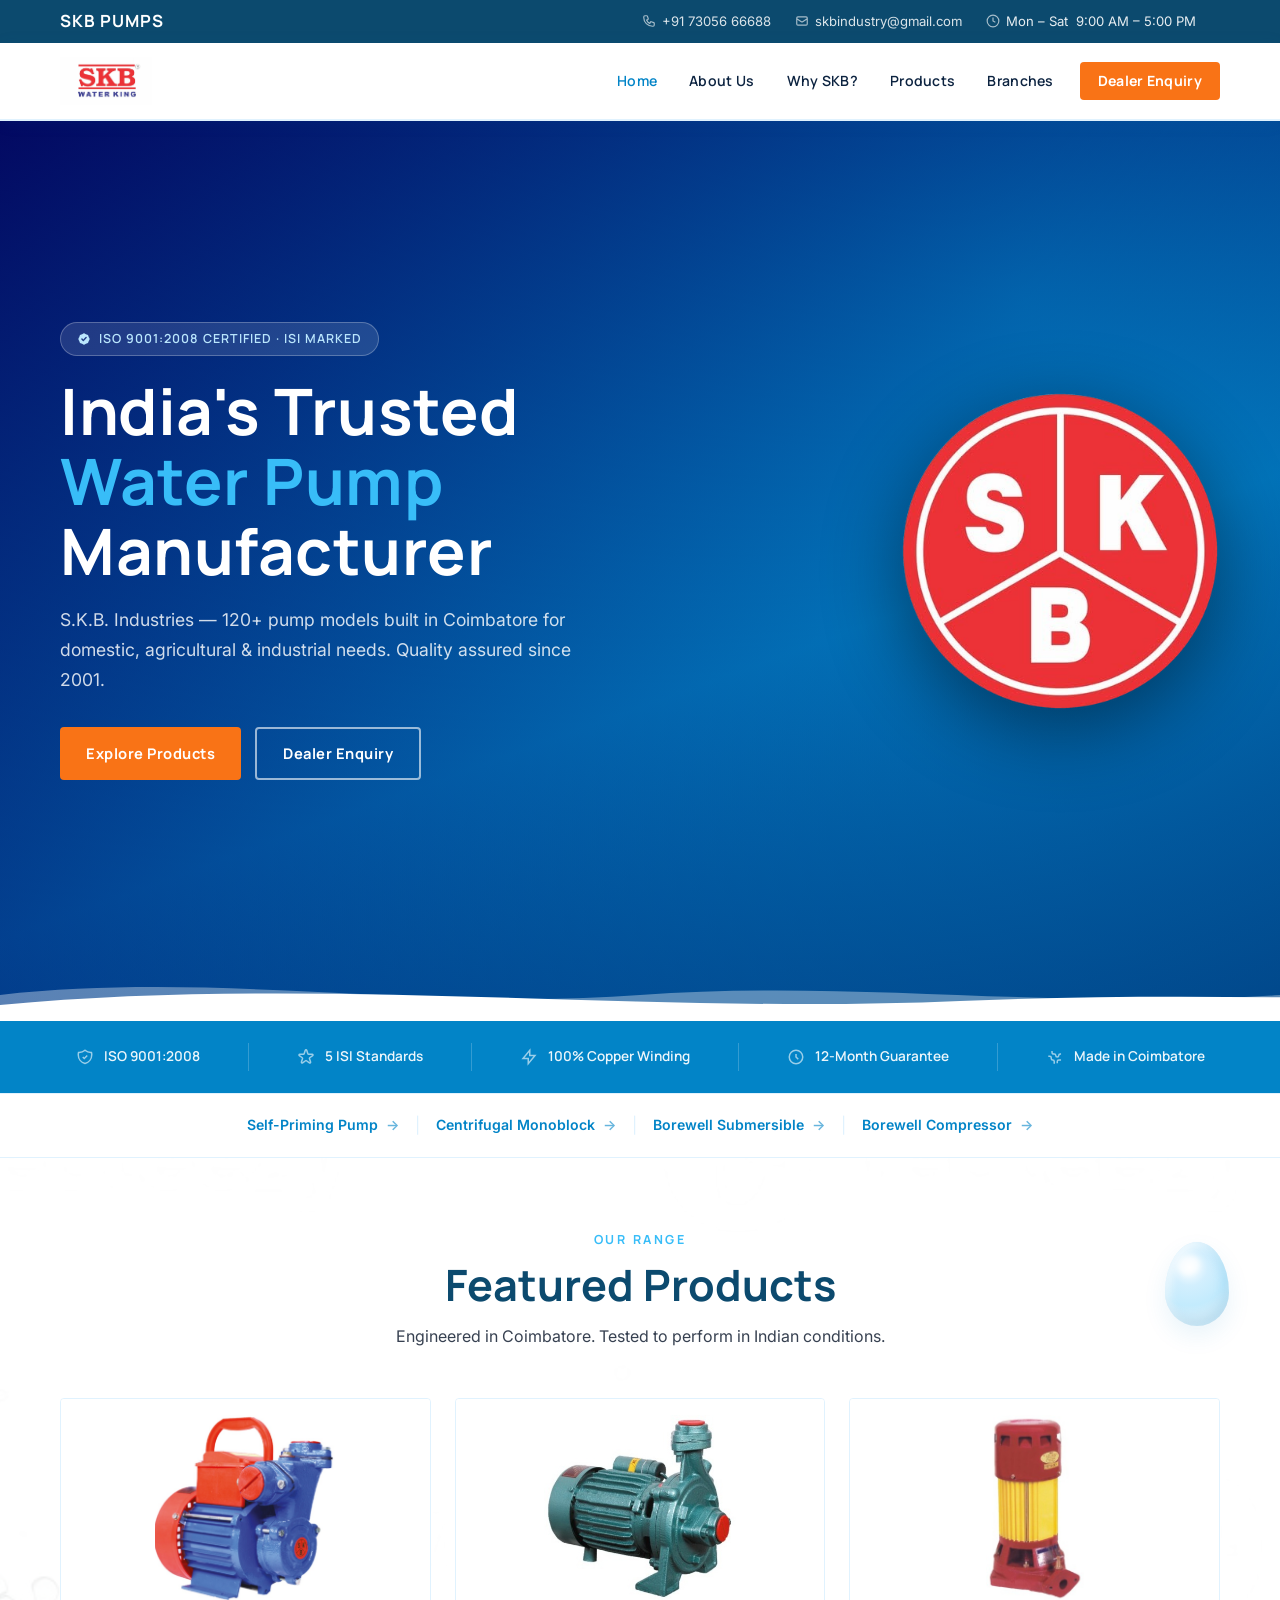
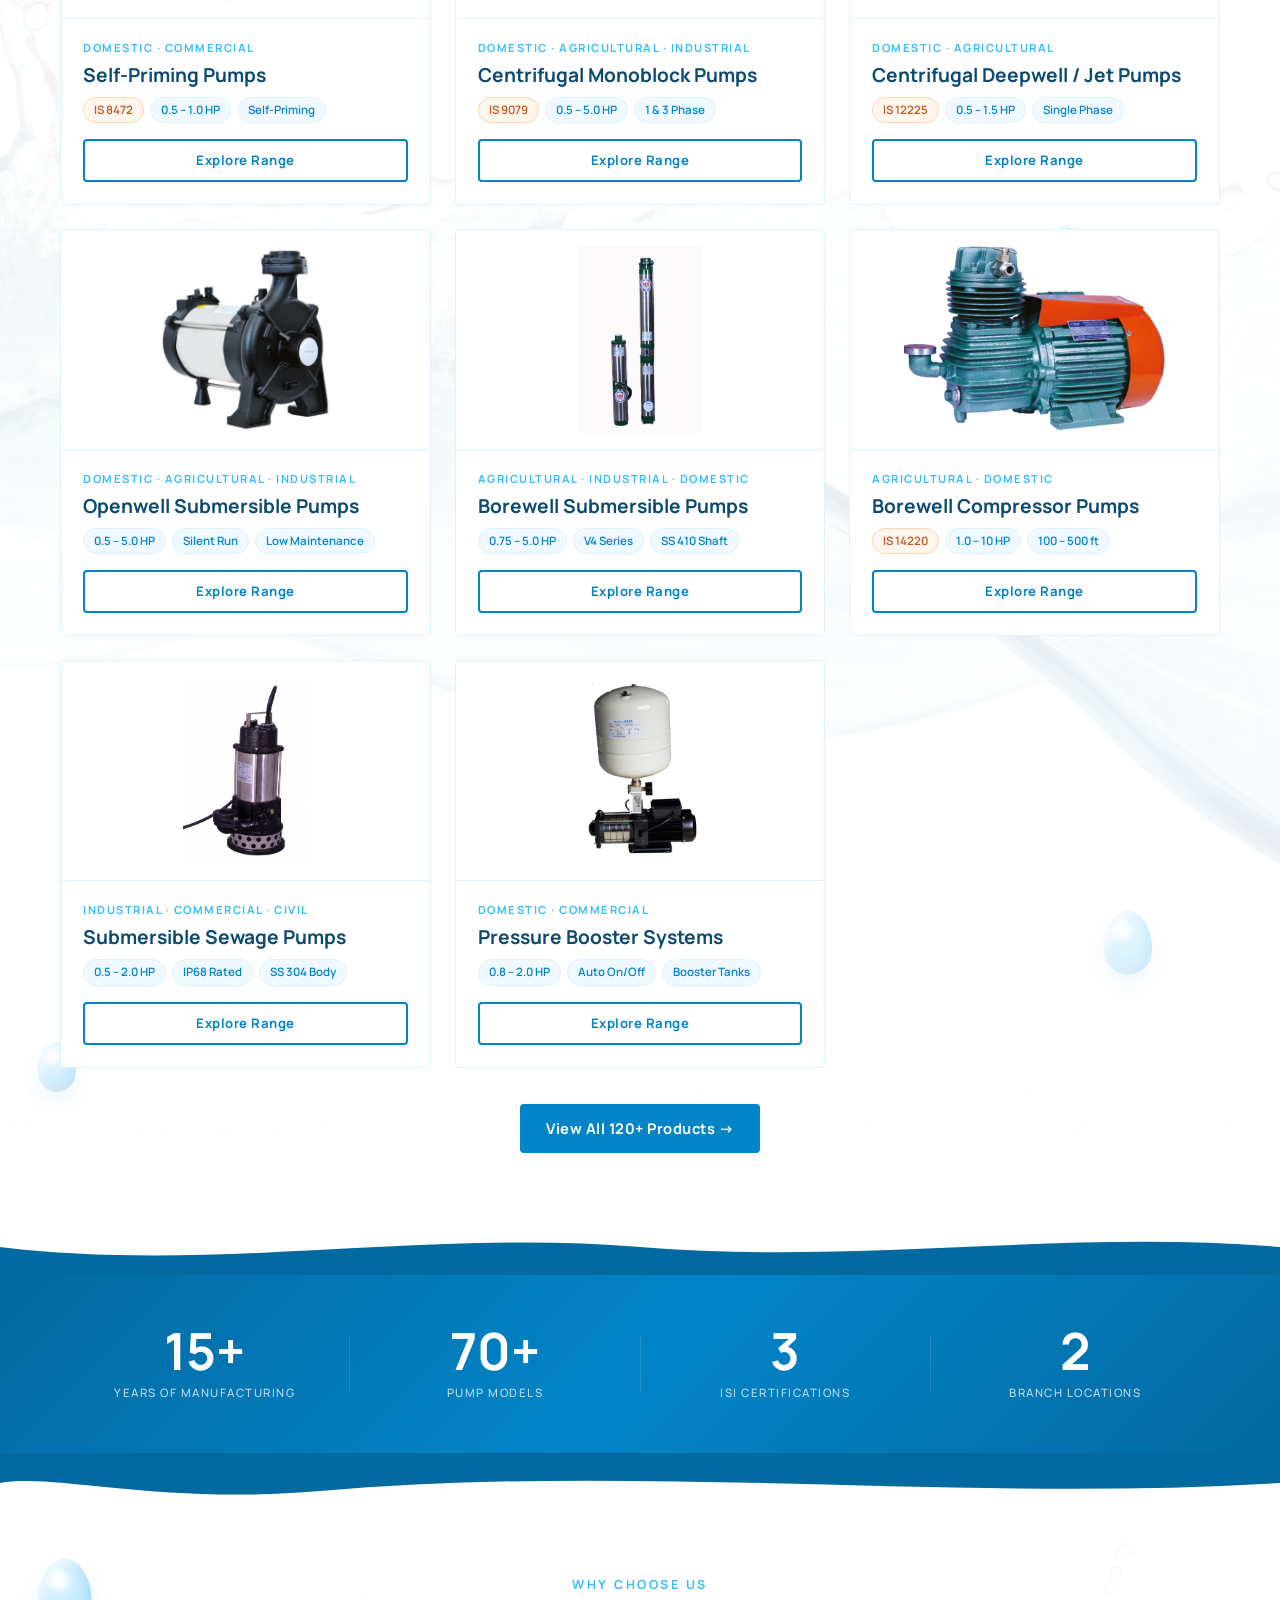
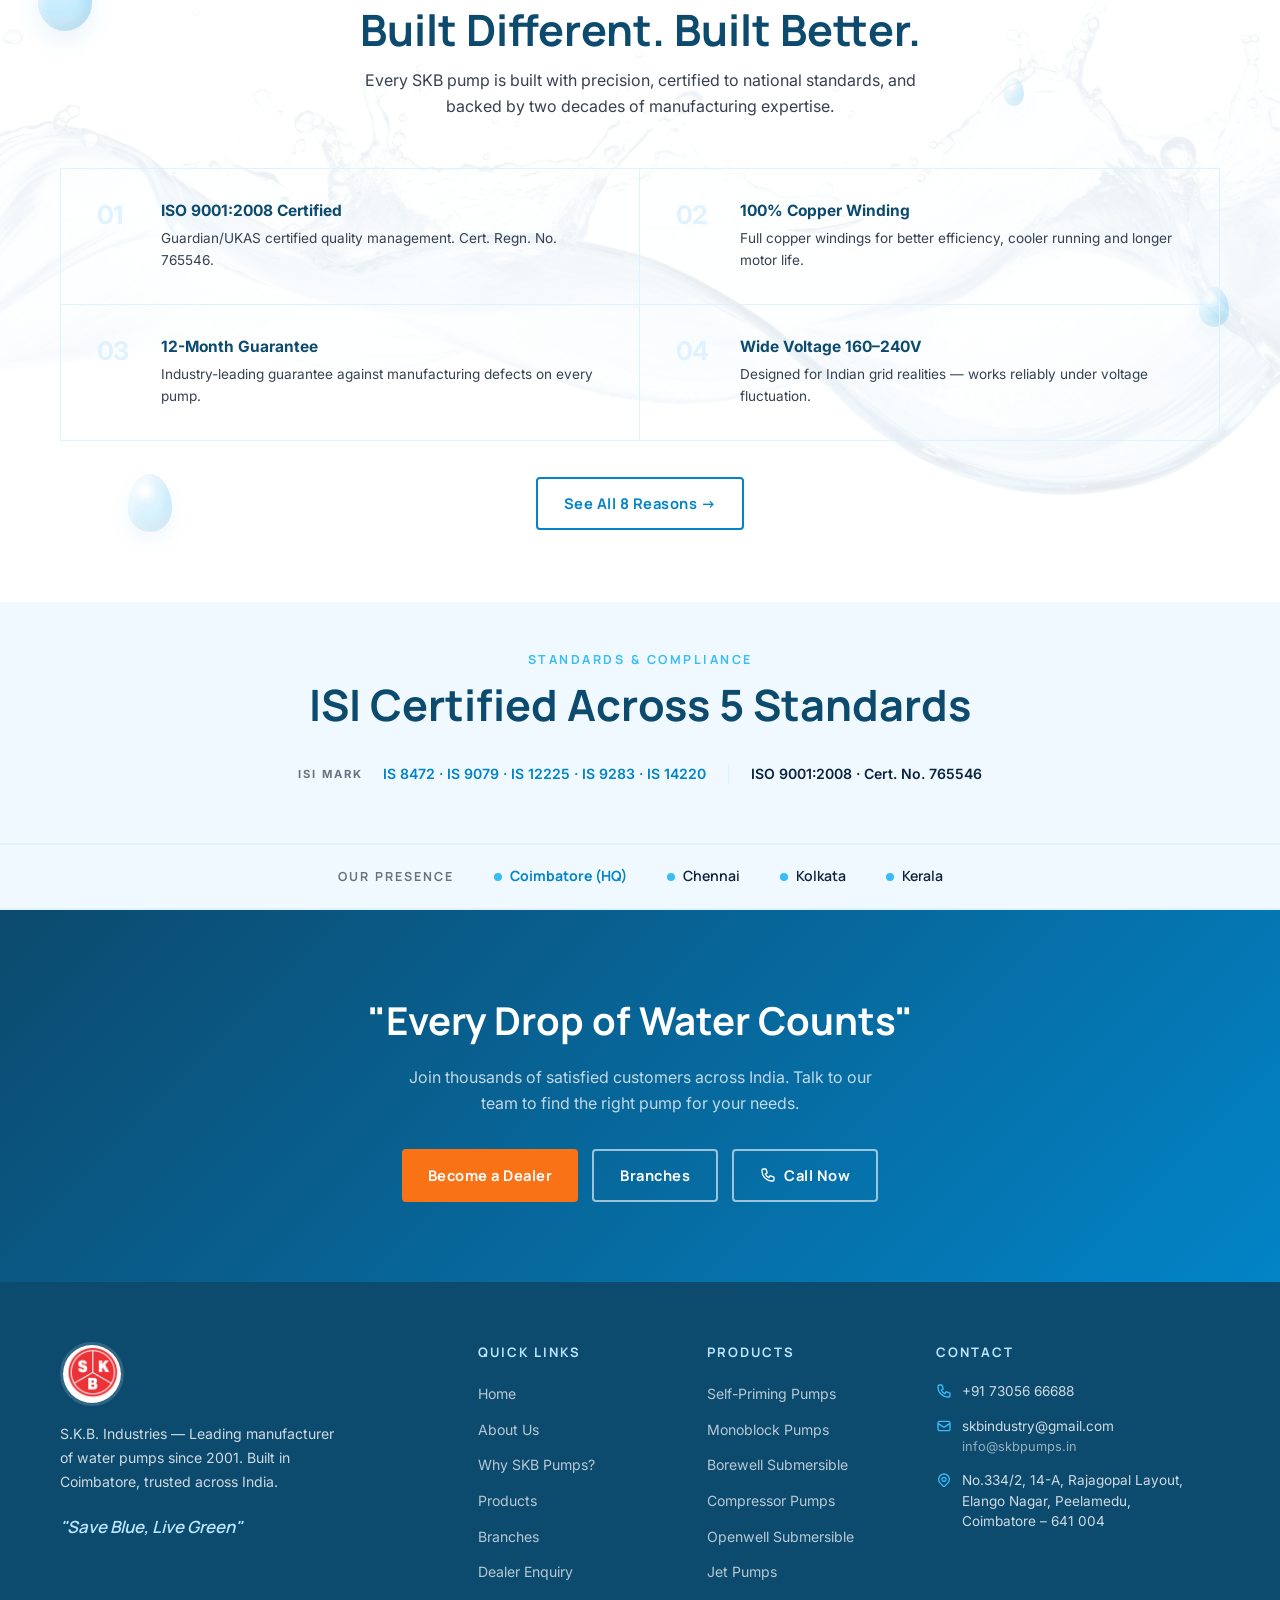
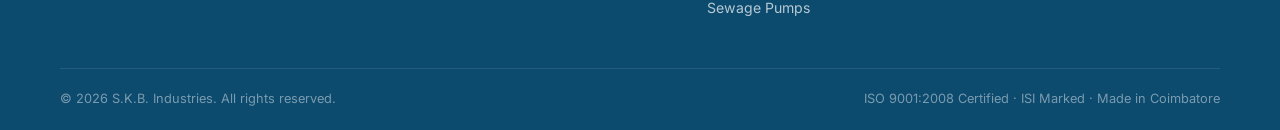
==== commit 4d9f7aeb: "Add Self-Priming Pumps to the footer products list across all 6 pages as the first item" ====
--- a/index.html
+++ b/index.html
@@ -510,6 +510,7 @@
         <div class="footer-col">
           <h4>Products</h4>
           <ul>
+            <li><a href="products.html">Self-Priming Pumps</a></li>
             <li><a href="products.html">Monoblock Pumps</a></li>
             <li><a href="products.html">Borewell Submersible</a></li>
             <li><a href="products.html">Compressor Pumps</a></li>
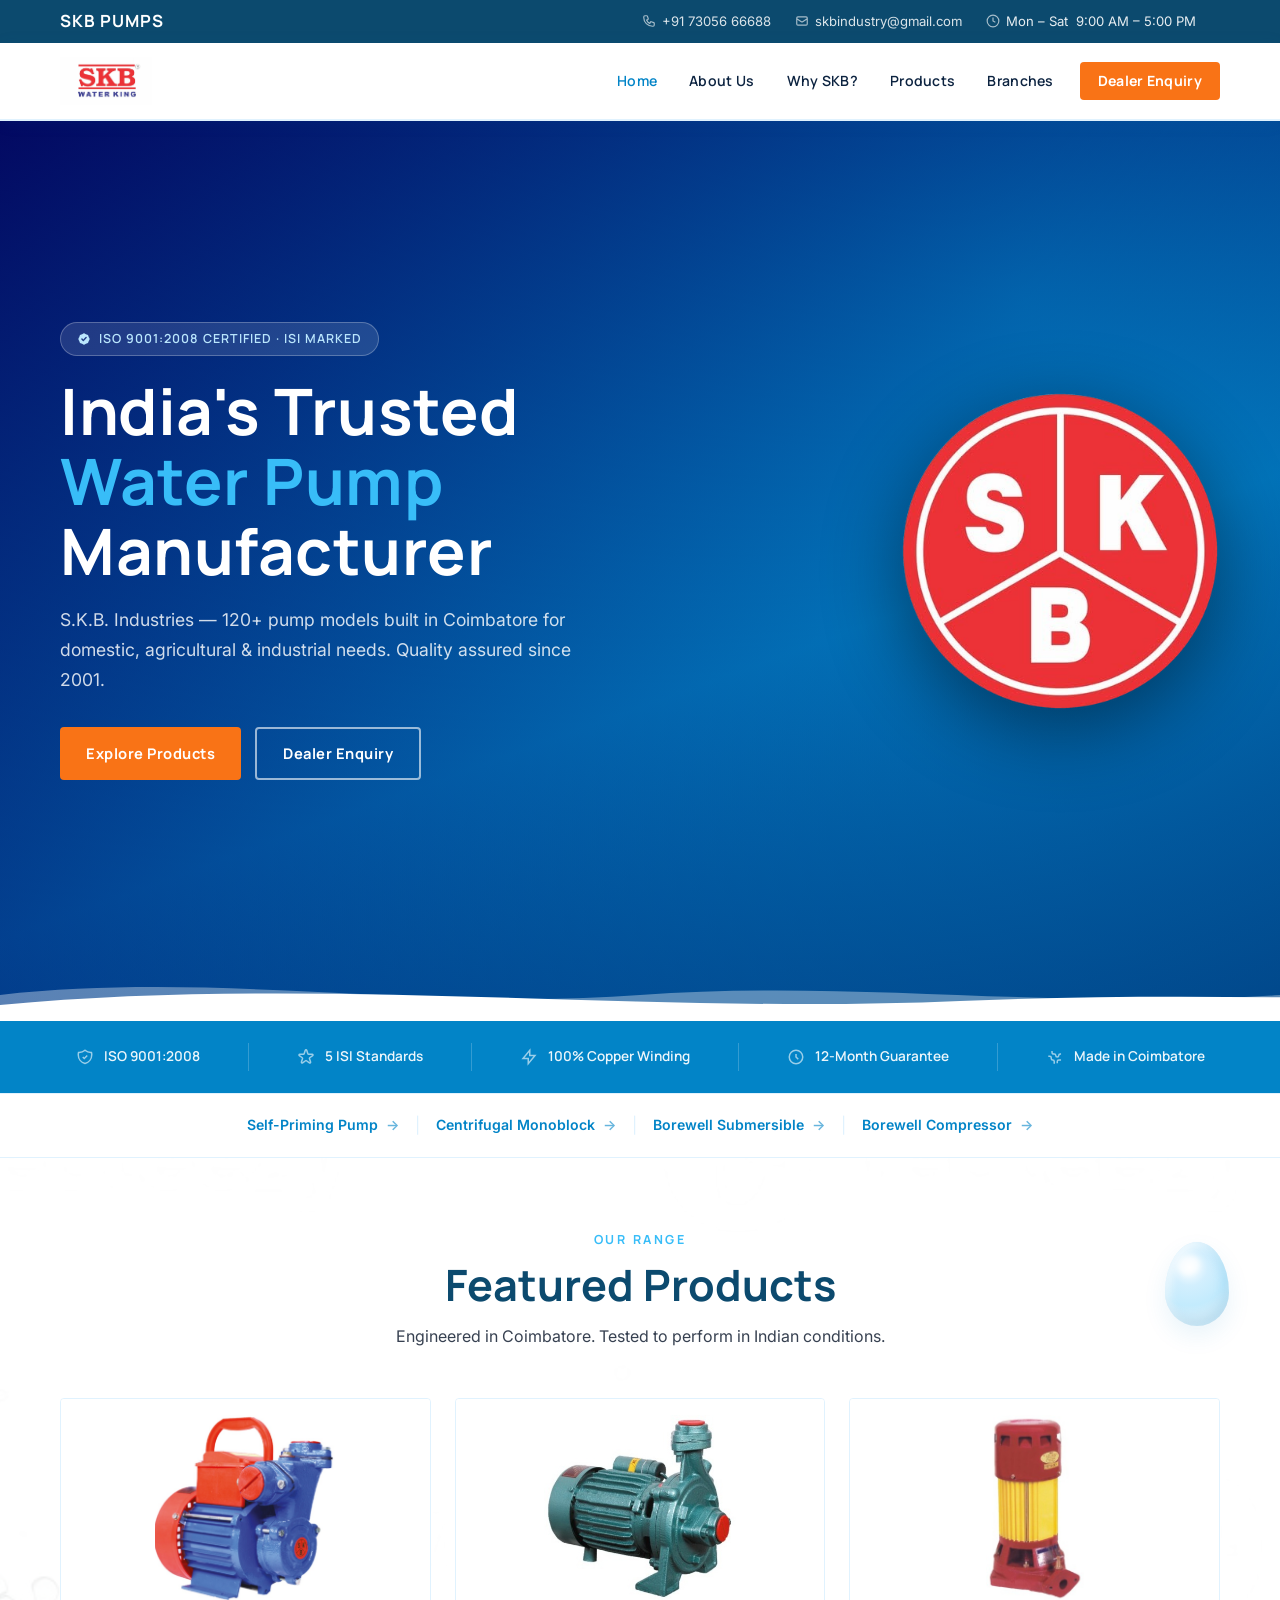
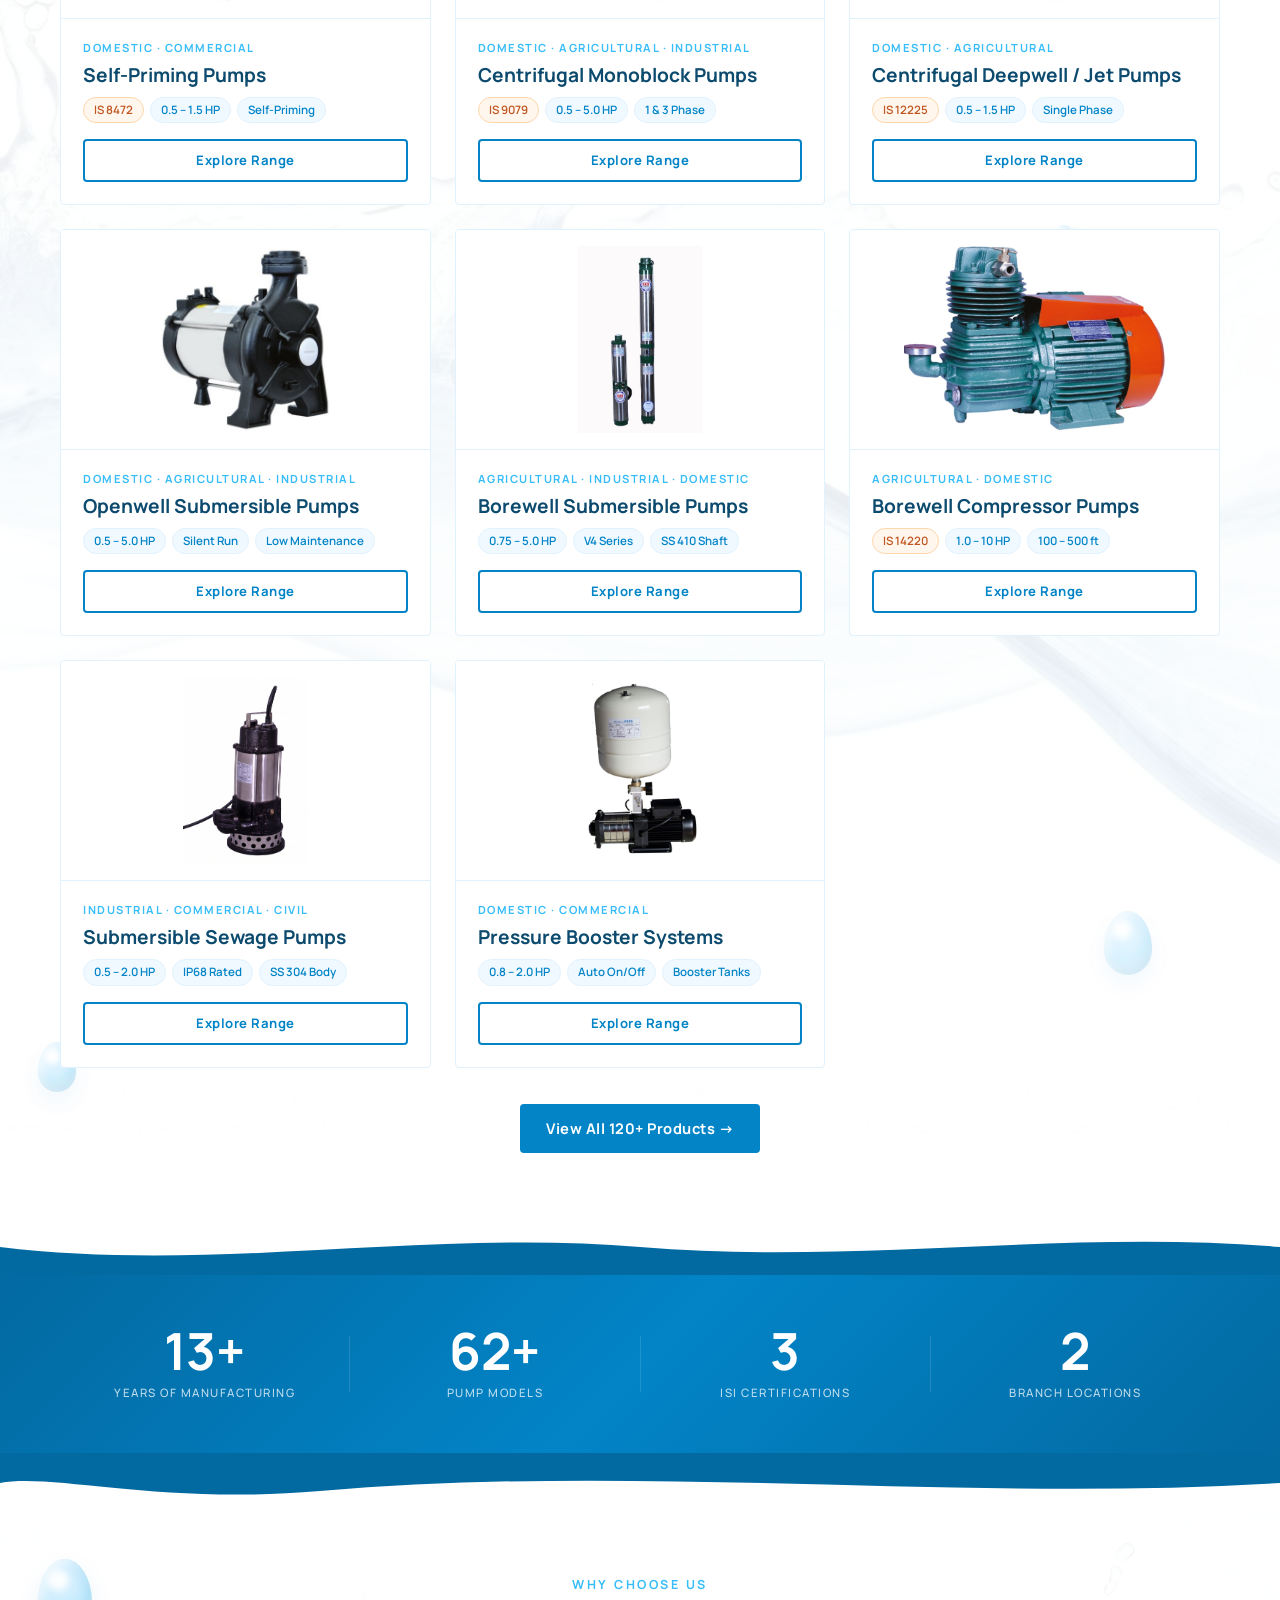
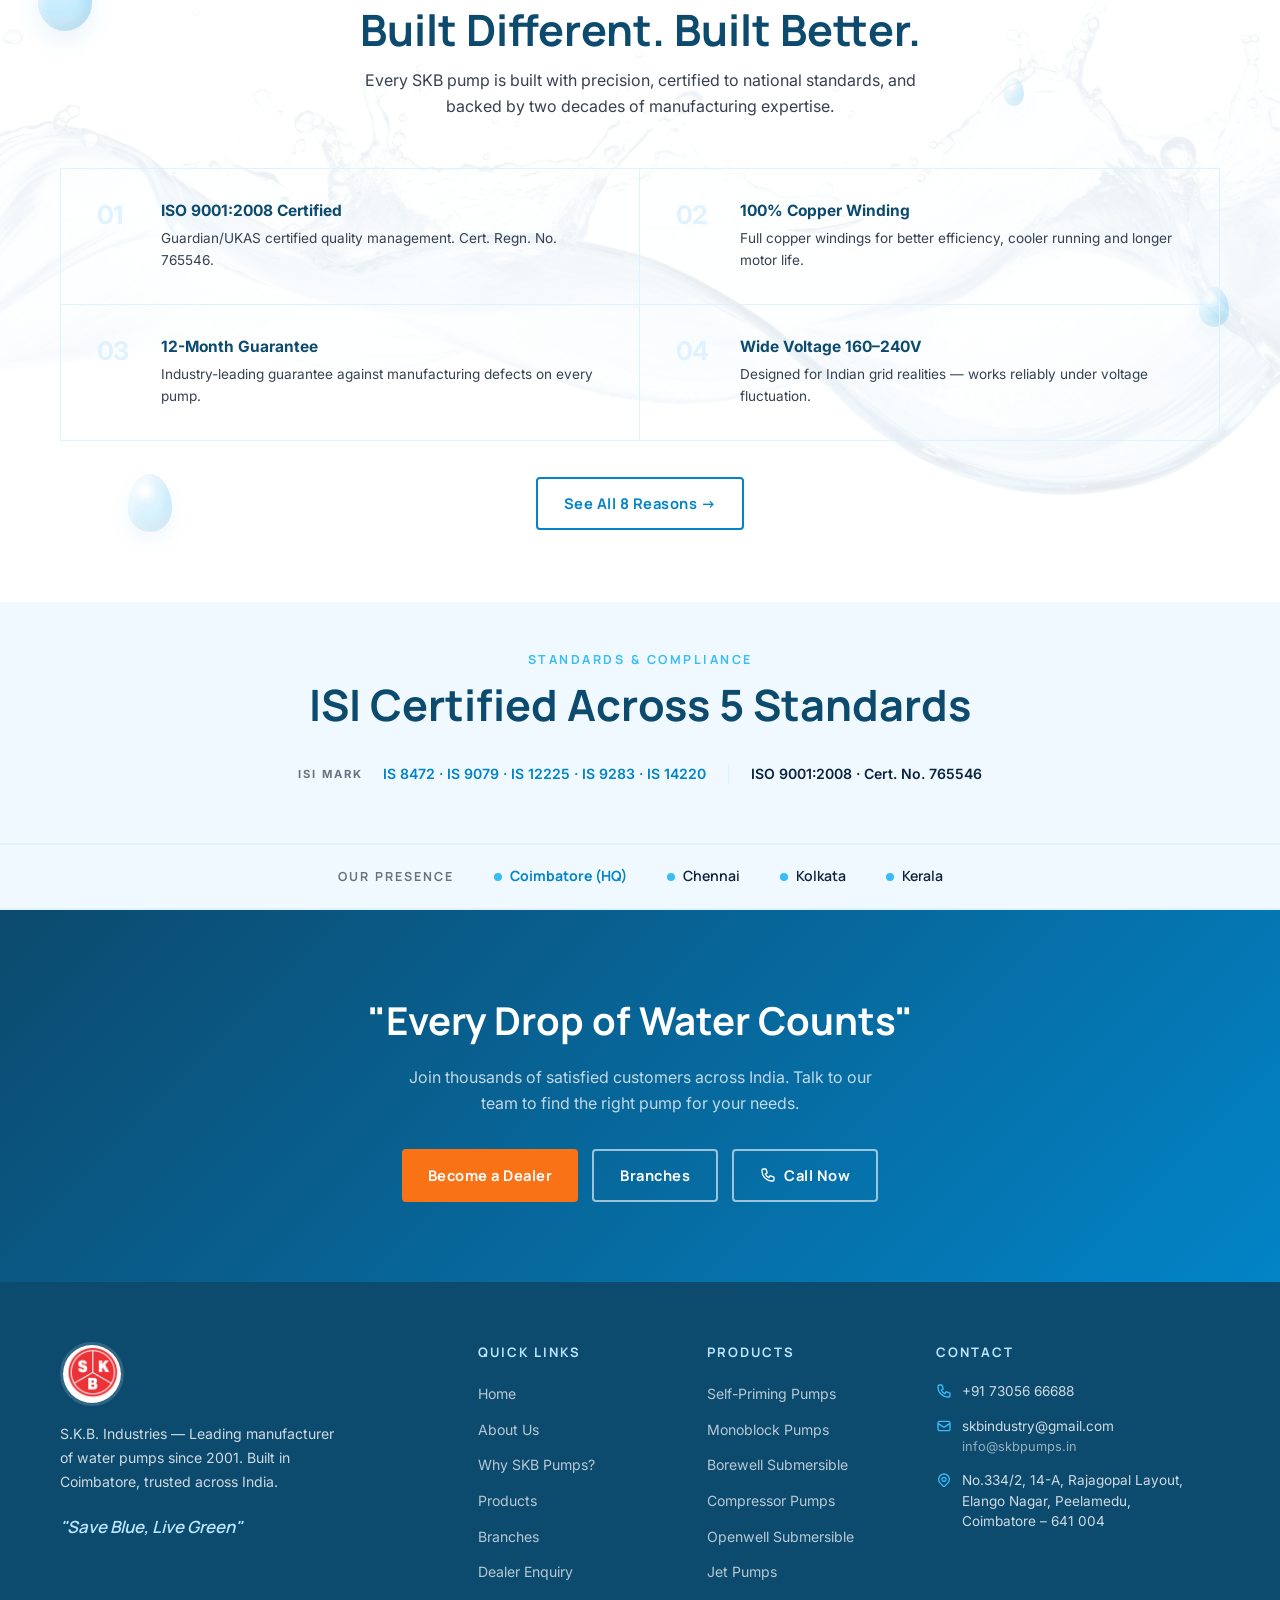
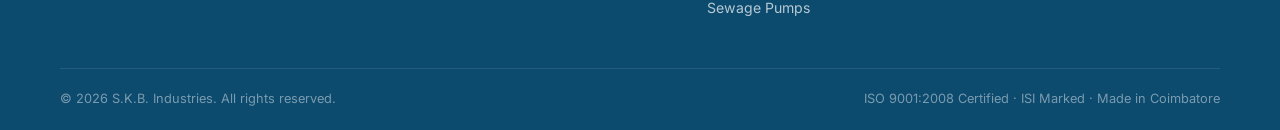
==== commit 5aea844f: "Update self-priming HP specs range from 0.5-1 to 0.5-1.5 on index.html featured card and products.ht" ====
--- a/index.html
+++ b/index.html
@@ -191,7 +191,7 @@
             <div class="product-name">Self-Priming Pumps</div>
             <div class="product-chips">
               <span class="chip isi">IS 8472</span>
-              <span class="chip">0.5 – 1.0 HP</span>
+              <span class="chip">0.5 – 1.5 HP</span>
               <span class="chip">Self-Priming</span>
             </div>
             <a href="products.html?filter=regenerative" class="btn btn-outline btn-sm">Explore Range</a>
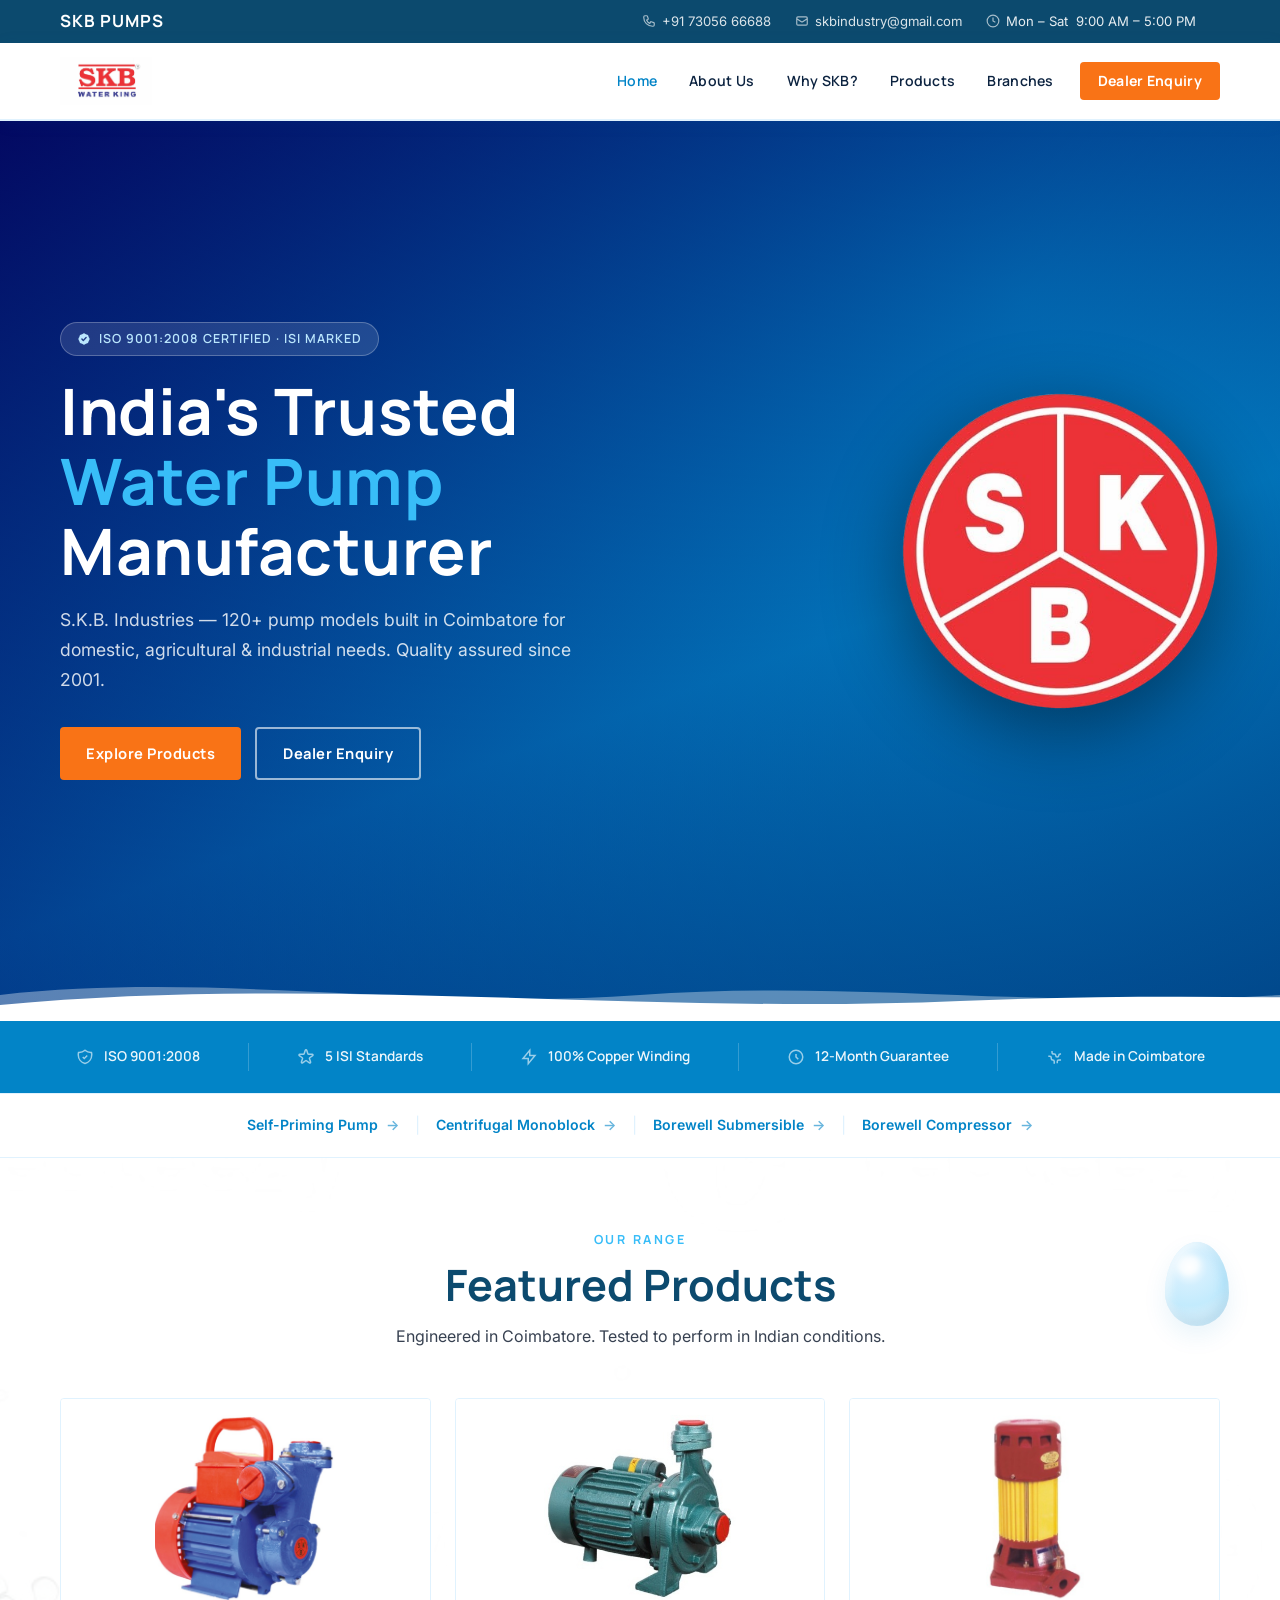
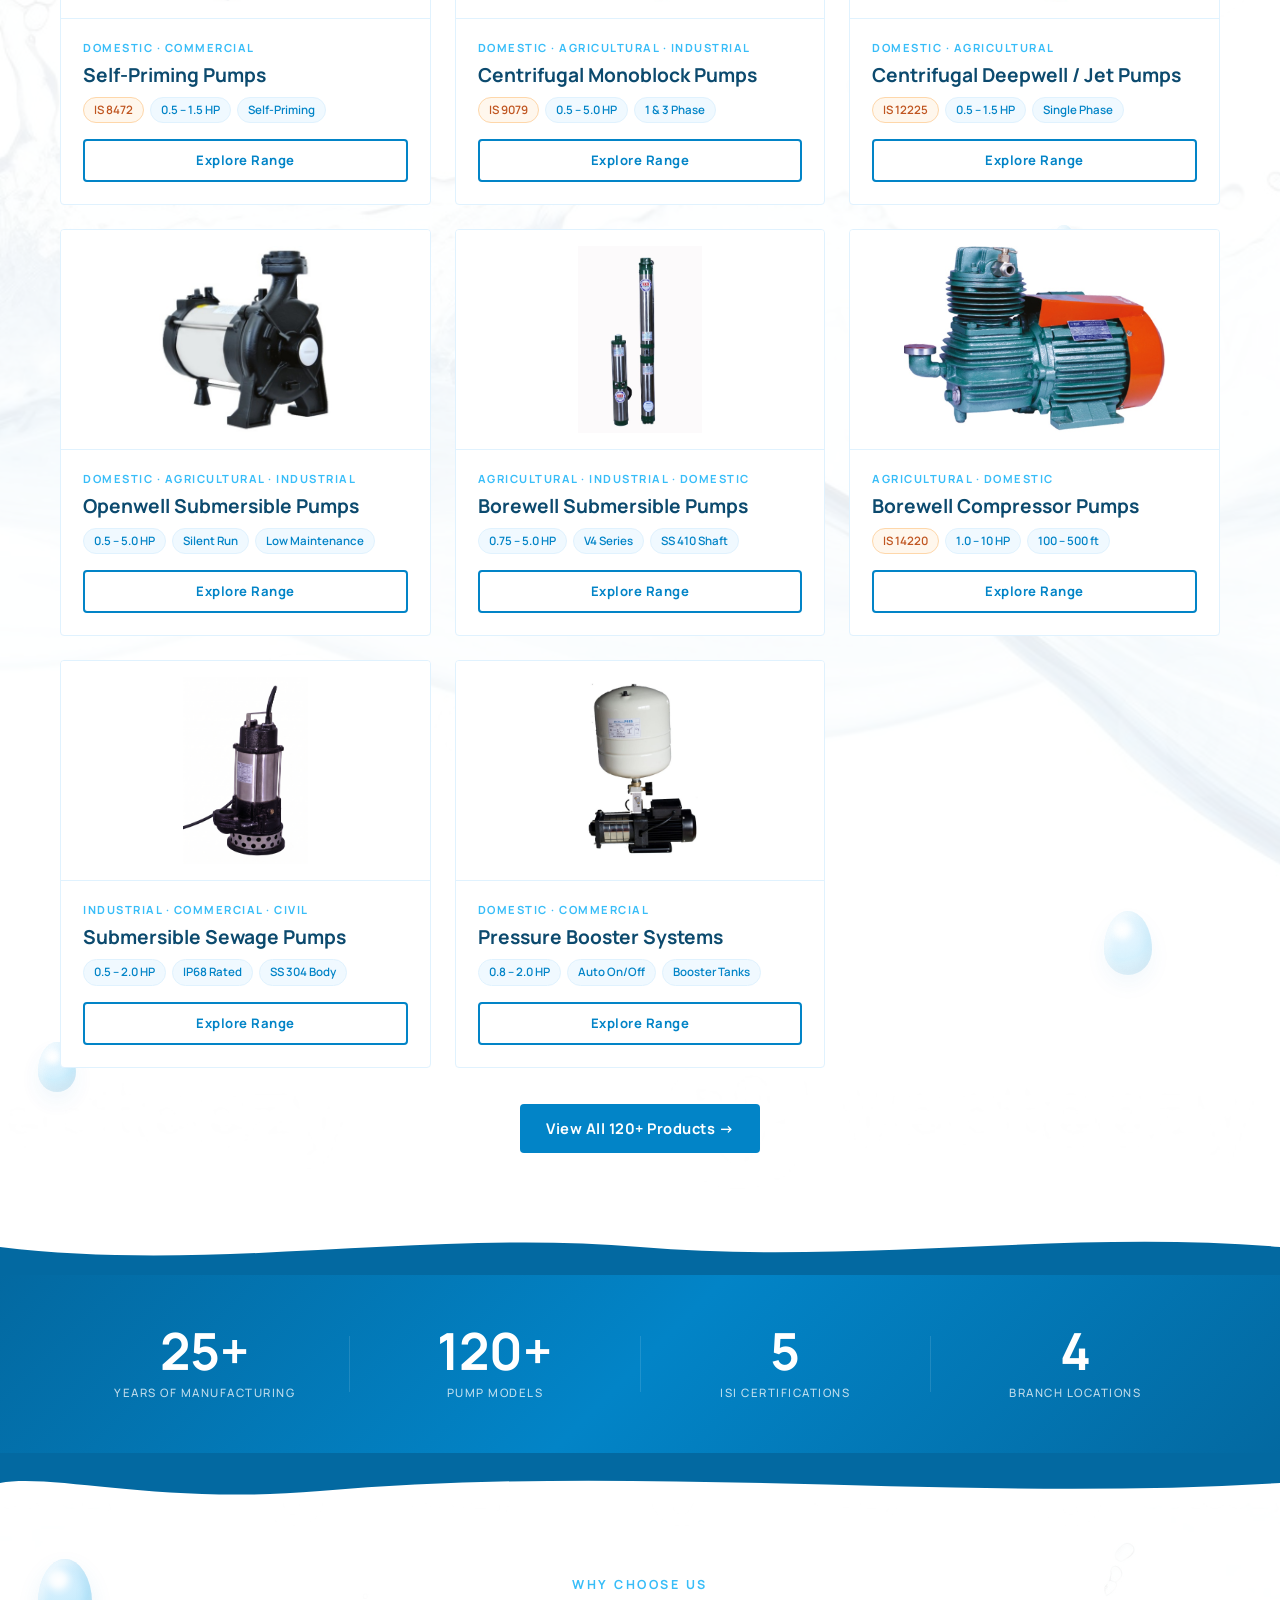
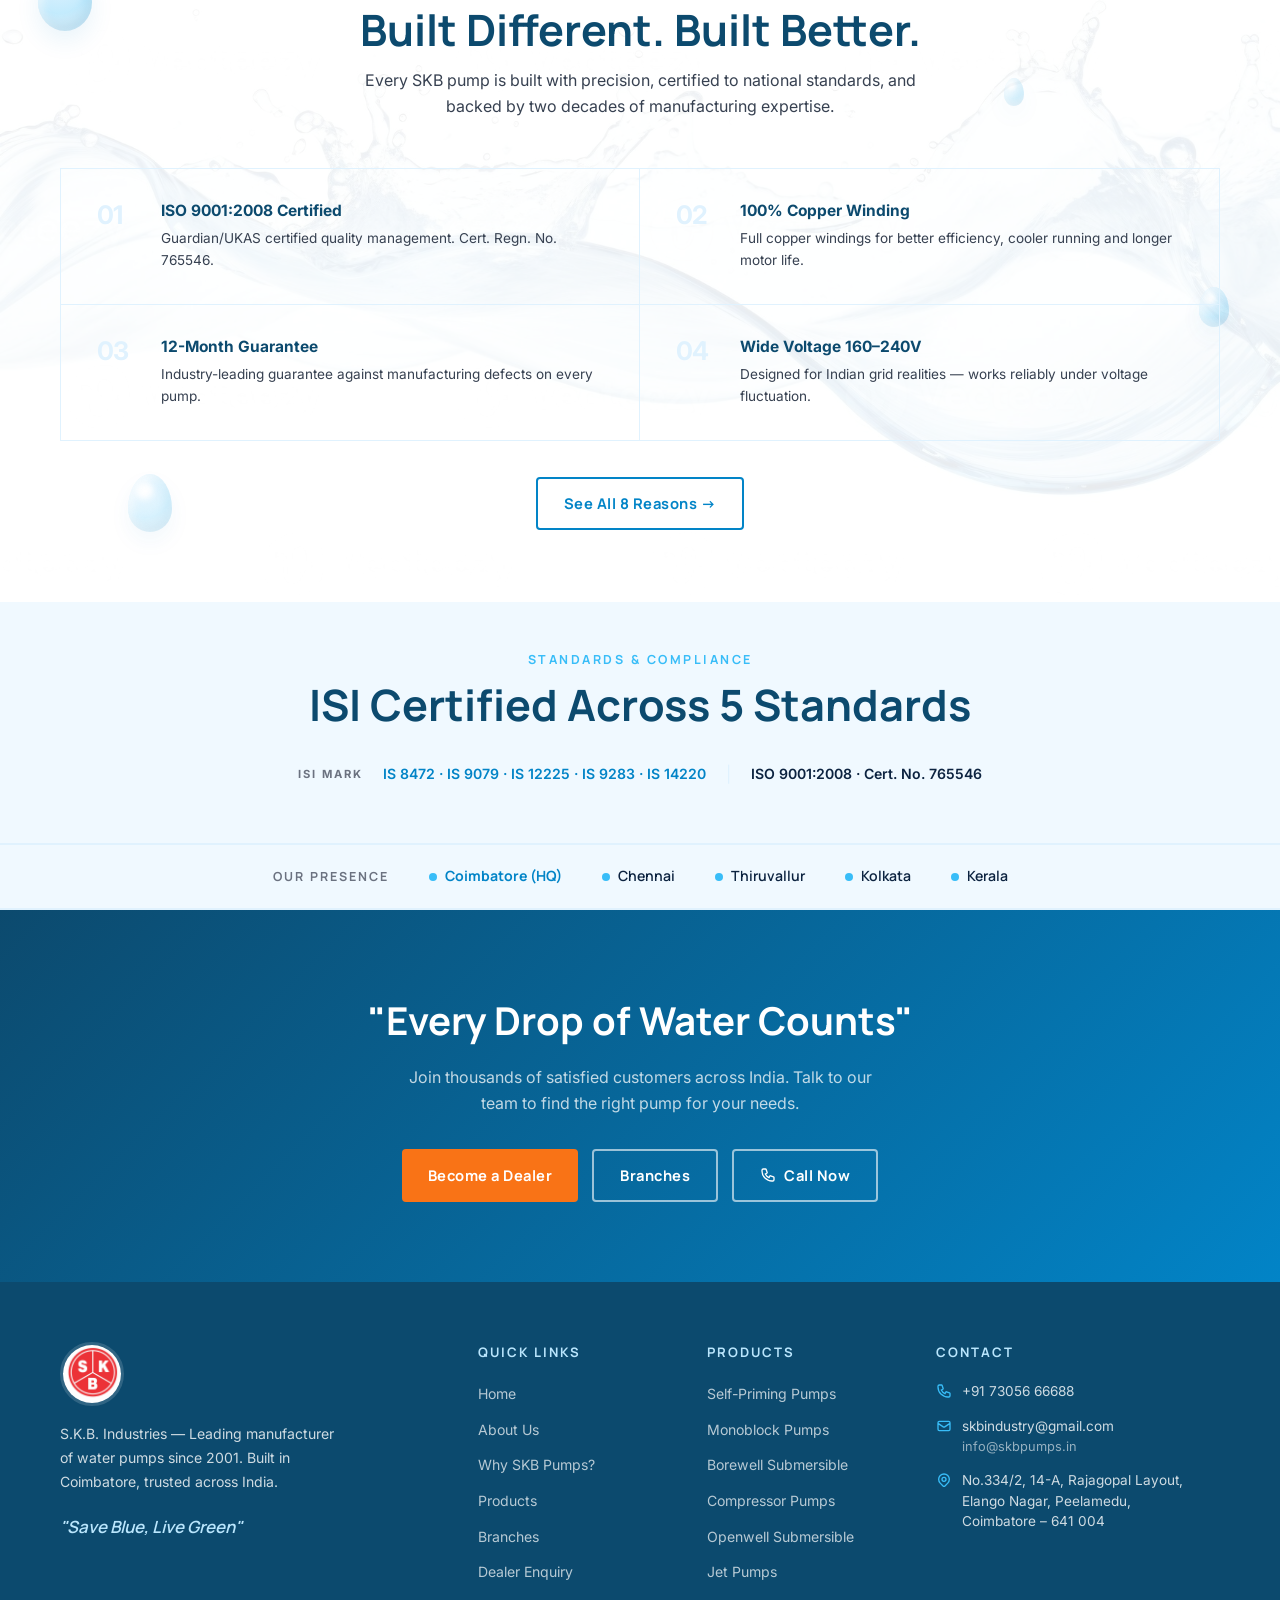
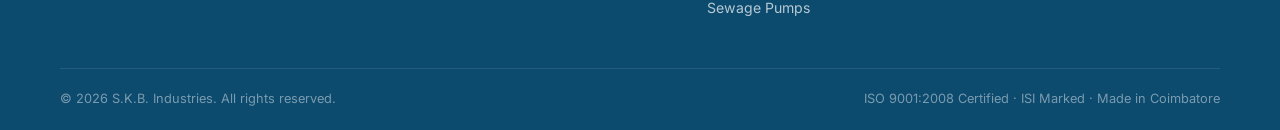
==== commit d1a0fce2: "Add Thiruvallur Branch to website" ====
--- a/index.html
+++ b/index.html
@@ -378,7 +378,7 @@
         </div>
         <div class="stat-rule"></div>
         <div class="stat-item">
-          <div class="stat-number" data-target="3">3</div>
+          <div class="stat-number" data-target="4">4</div>
           <div class="stat-label">Branch Locations</div>
         </div>
       </div>
@@ -462,9 +462,10 @@
   <div class="branch-strip">
     <div class="container">
       <div class="branch-items">
-        <span style="font-size:0.78rem;font-weight:700;letter-spacing:2px;text-transform:uppercase;color:var(--text-light);font-family:var(--font-sub);">Our Presence</span>
+         <span style="font-size:0.78rem;font-weight:700;letter-spacing:2px;text-transform:uppercase;color:var(--text-light);font-family:var(--font-sub);">Our Presence</span>
         <div class="branch-item"><span class="dot"></span><span class="hq">Coimbatore (HQ)</span></div>
         <div class="branch-item"><span class="dot"></span>Chennai</div>
+        <div class="branch-item"><span class="dot"></span>Thiruvallur</div>
         <div class="branch-item"><span class="dot"></span>Kolkata</div>
         <div class="branch-item"><span class="dot"></span>Kerala</div>
       </div>
--- a/assets/css/style.css
+++ b/assets/css/style.css
@@ -1110,7 +1110,7 @@
   cursor: pointer;
   transition: all var(--transition);
 }
-.filter-btn:hover { border-color: var(--primary); color: var(--primary); }
+.filter-btn:not(.active):hover { border-color: var(--primary); color: var(--primary); }
 .filter-btn.active { background: var(--primary); color: #fff; border-color: var(--primary); }
 
 .product-card[data-cat] { transition: opacity 0.2s, transform 0.2s; }
@@ -1621,7 +1621,7 @@
   .domain-card:hover .domain-icon { background: var(--bg-light); color: var(--primary); }
   .btn-primary:hover,
   .btn-cta:hover { transform: none; box-shadow: none; }
-  .filter-btn:hover { border-color: var(--border); color: var(--text-mid); }
+  .filter-btn:not(.active):hover { border-color: var(--border); color: var(--text-mid); }
 }
 
 /* ─── Focus-visible — keyboard gets ring, mouse gets none ── */
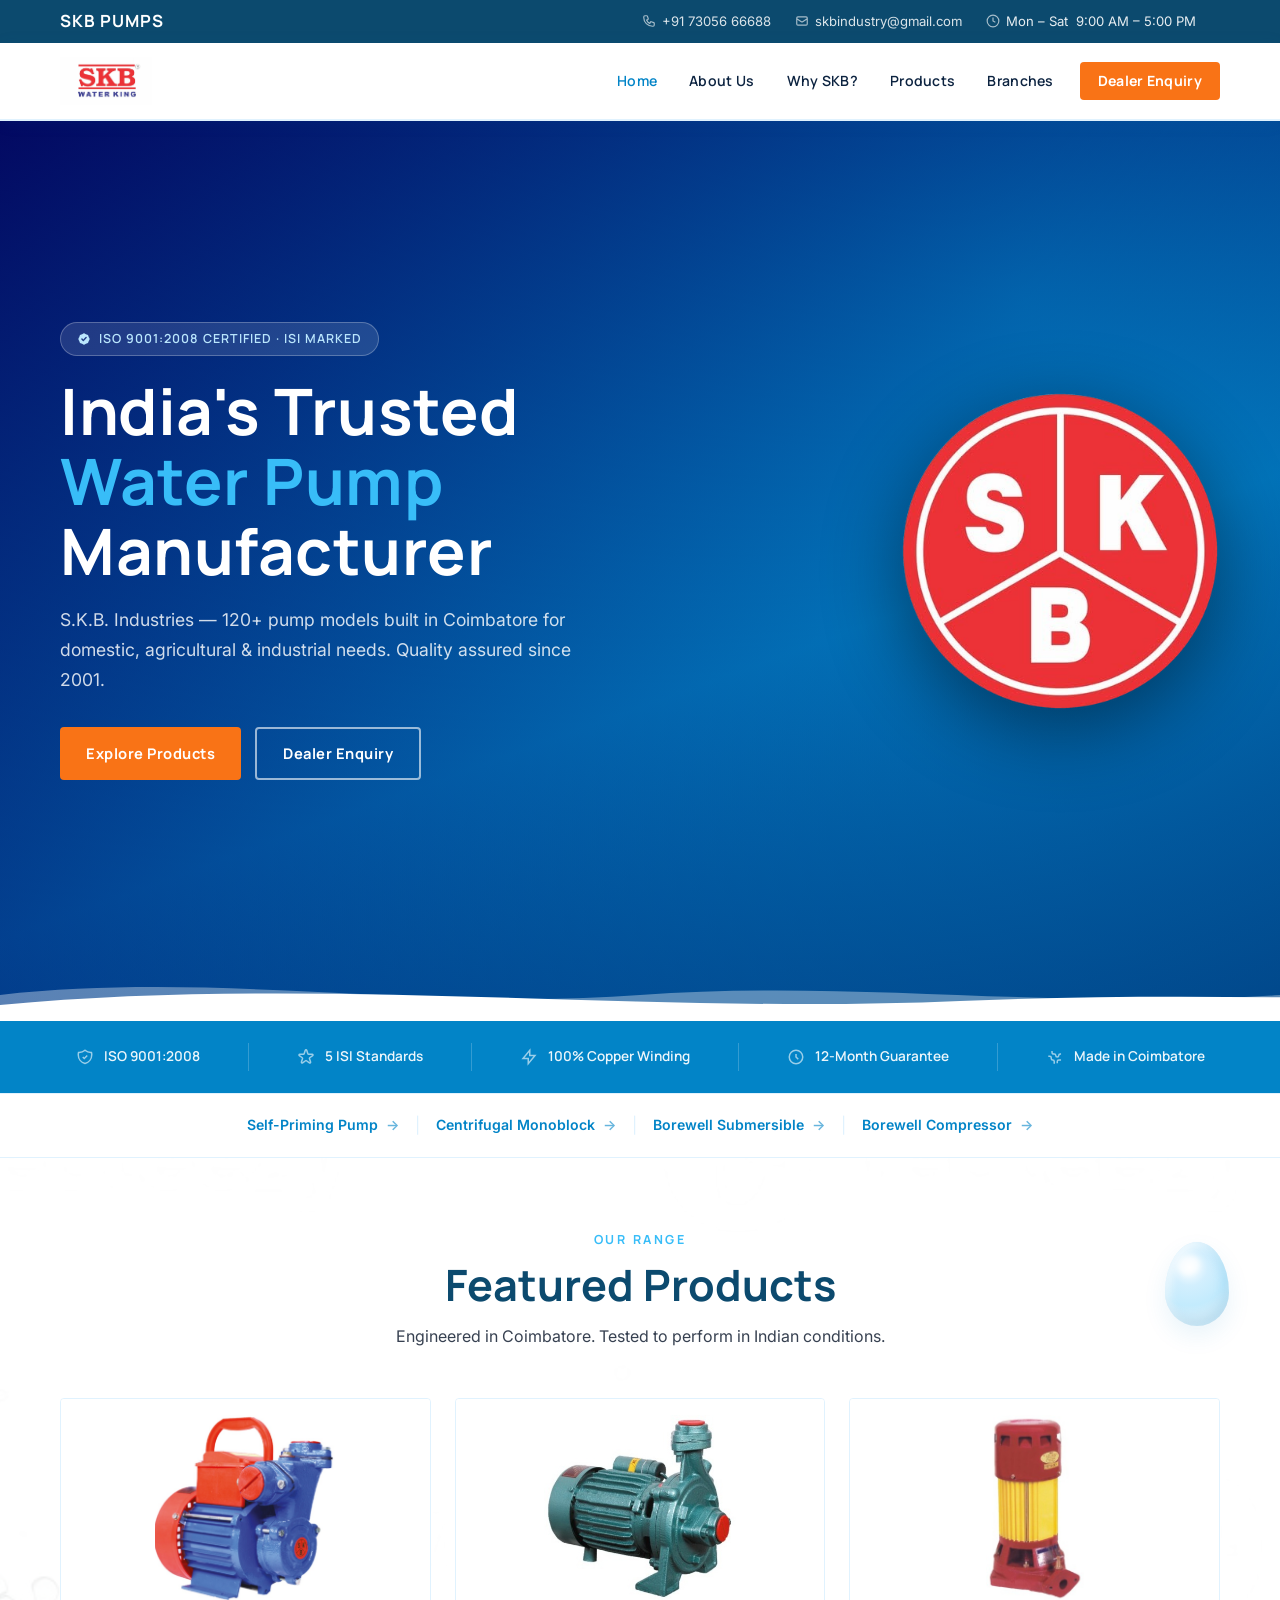
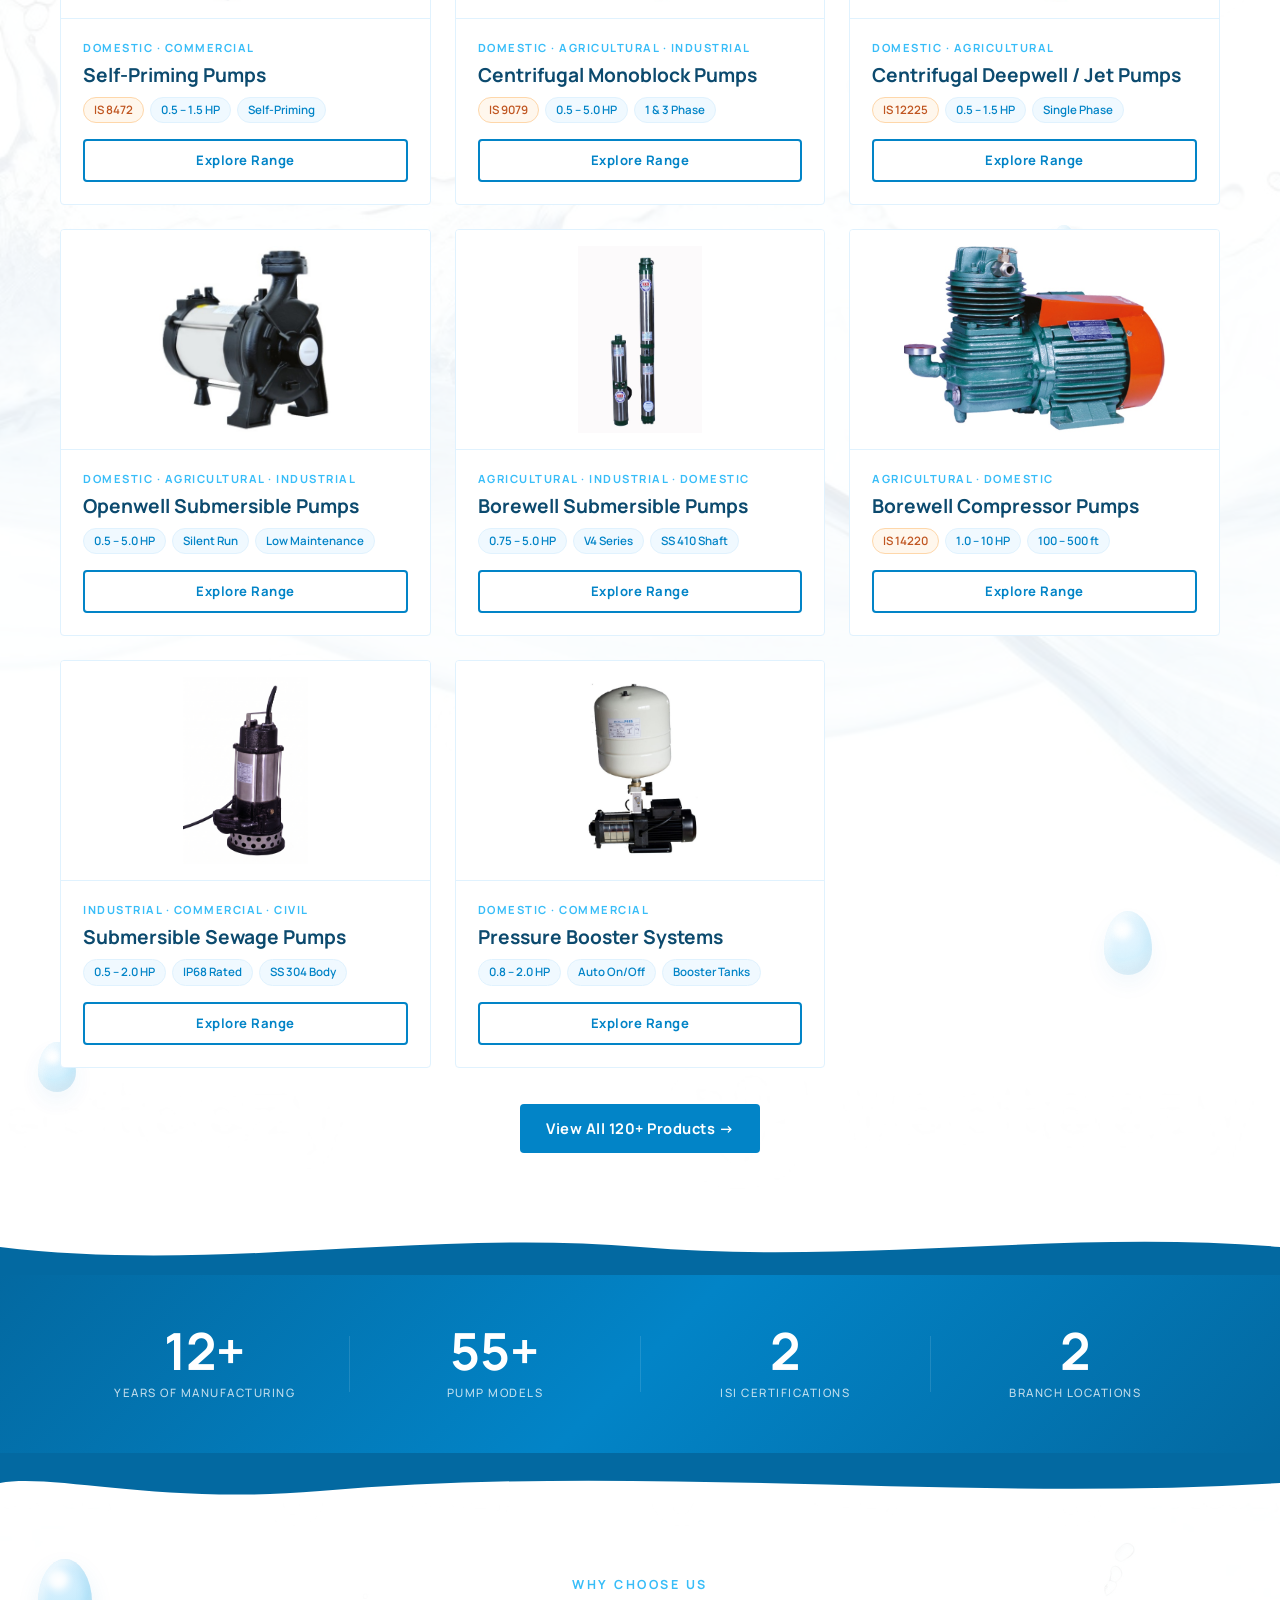
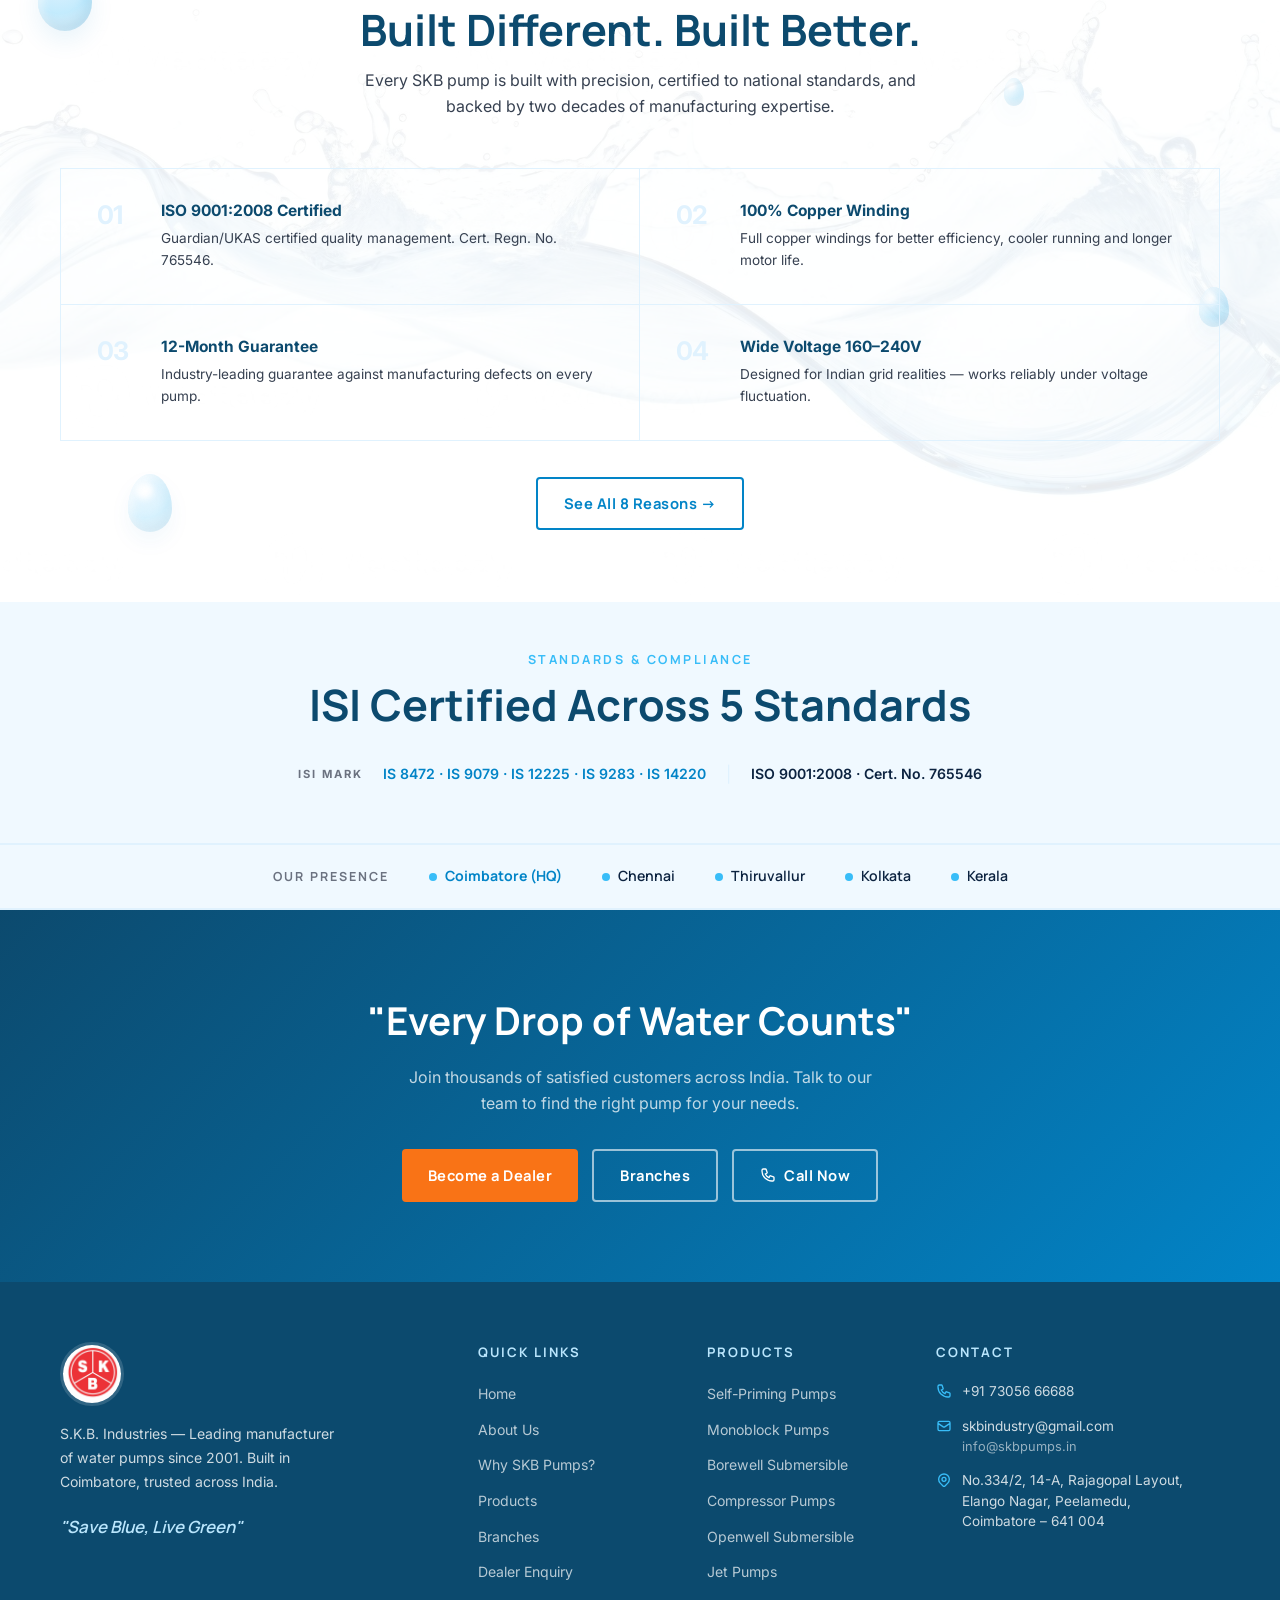
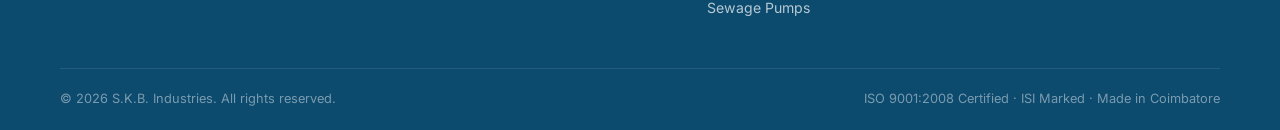
==== commit 4d07f85c: "Update branch listings to show Coimbatore, Chennai, and Thiruvallur as Tamil Nadu branches" ====
--- a/index.html
+++ b/index.html
@@ -378,7 +378,7 @@
         </div>
         <div class="stat-rule"></div>
         <div class="stat-item">
-          <div class="stat-number" data-target="4">4</div>
+          <div class="stat-number" data-target="5">5</div>
           <div class="stat-label">Branch Locations</div>
         </div>
       </div>
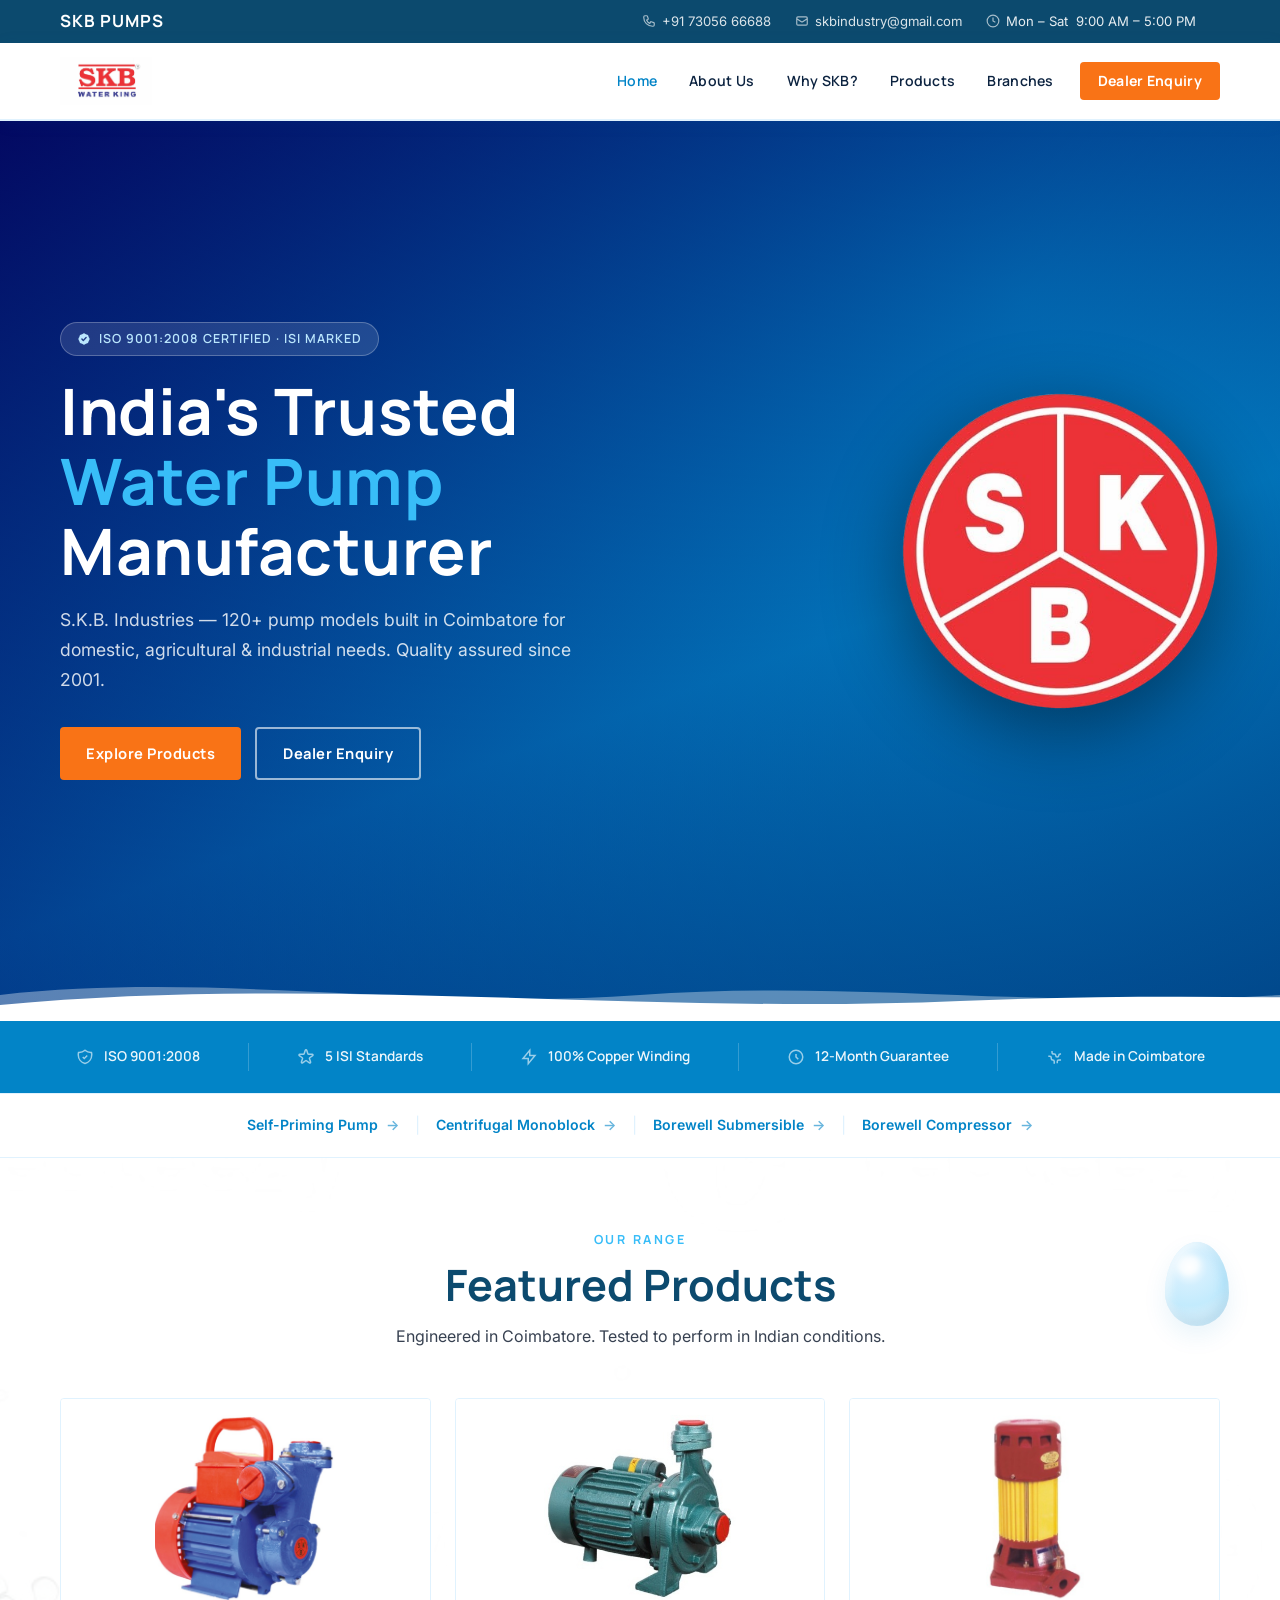
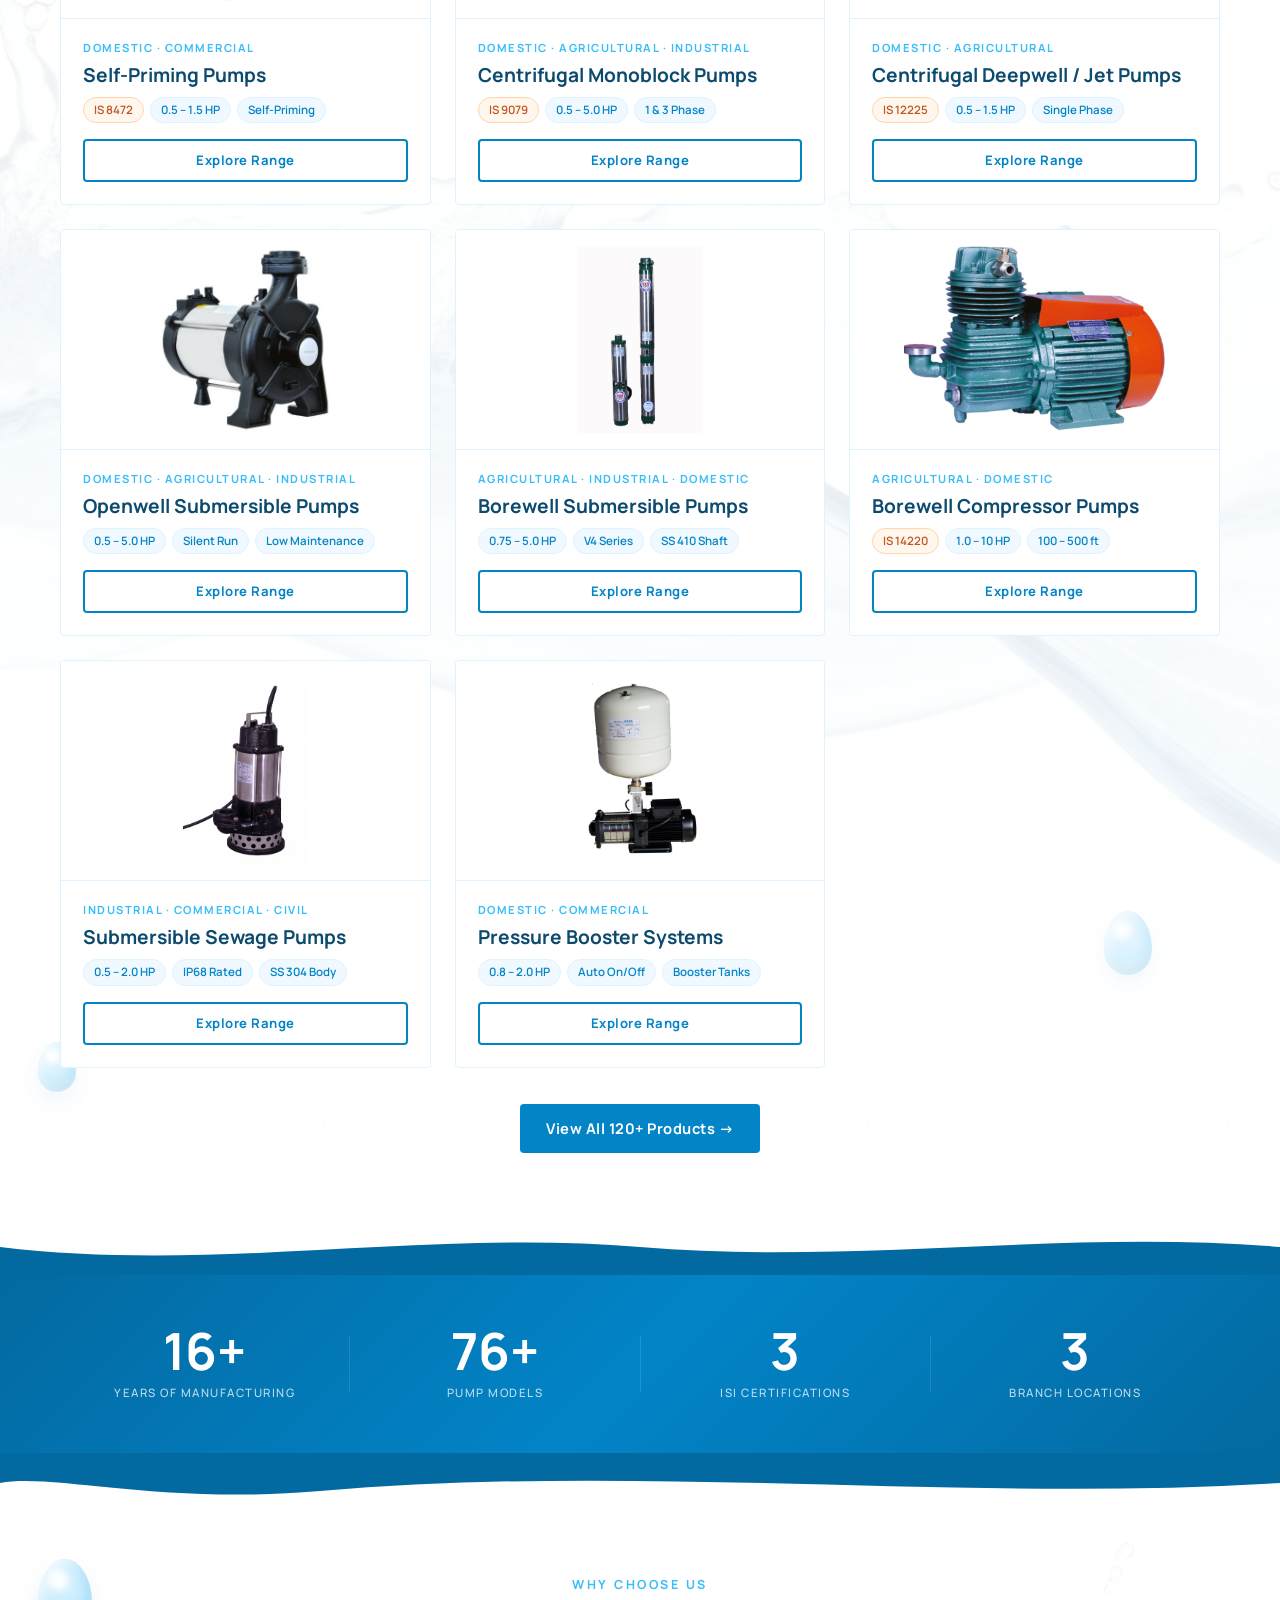
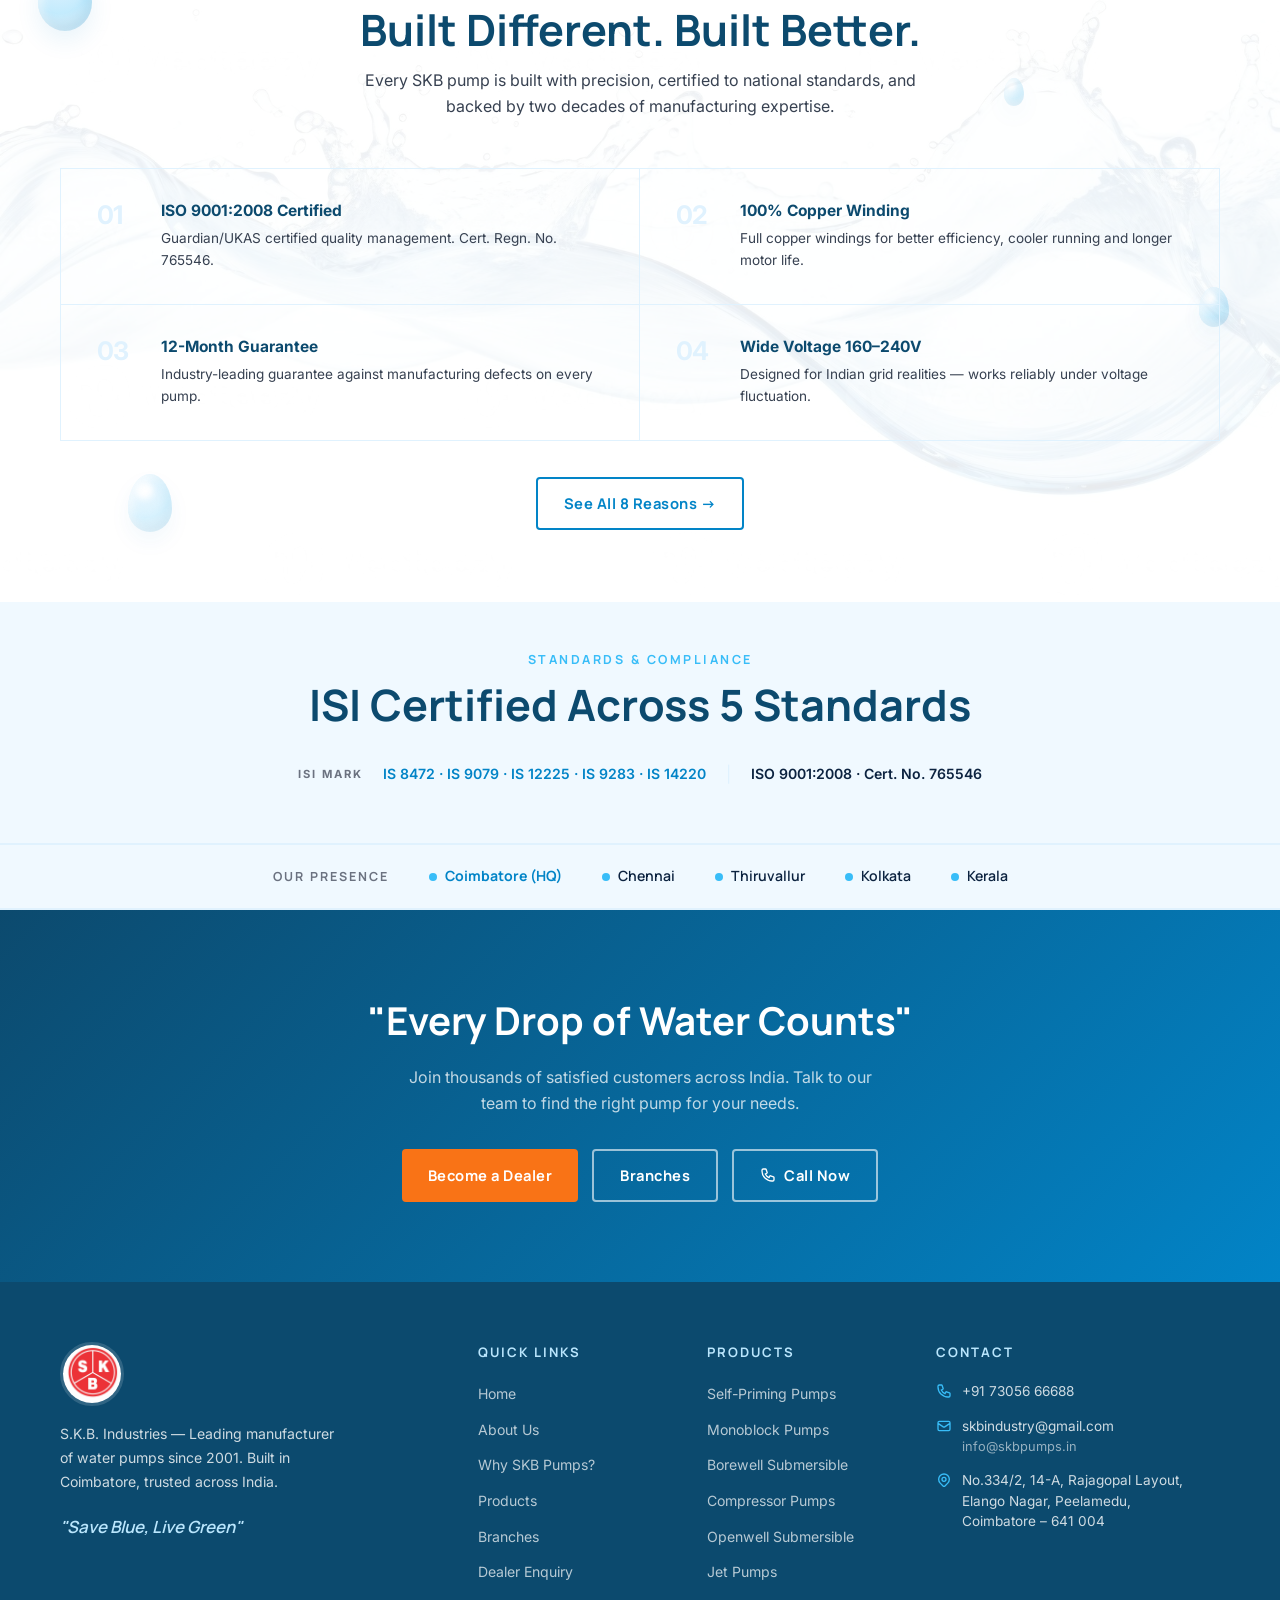
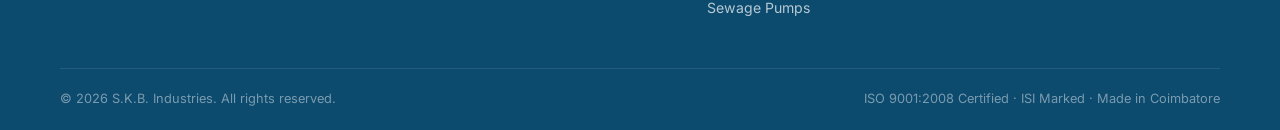
==== commit a6cd400e: "Implement SEO updates (Meta tags, JSON-LD, Sitemap, Robots.txt)" ====
--- a/index.html
+++ b/index.html
@@ -3,11 +3,47 @@
 <head>
   <meta charset="UTF-8" />
   <meta name="viewport" content="width=device-width, initial-scale=1.0" />
-  <title>SKB Pumps — India's Trusted Water Pump Manufacturer | Coimbatore</title>
-  <meta name="description" content="S.K.B. Industries — Leading manufacturer of water pumps since 2001. 120+ models, ISO 9001:2008 certified, ISI marked. Coimbatore, India." />
+  <title>SKB Pumps — Water Pump Manufacturer in Coimbatore | Borewell Compressors & Submersibles</title>
+  <meta name="description" content="S.K.B. Industries — Leading manufacturer of water pumps since 2001. Specializing in Borewell Compressors, Centrifugal Monoblocks, and Submersible Pumps. ISI Certified." />
   <link rel="preconnect" href="https://fonts.googleapis.com" />
   <link rel="preconnect" href="https://fonts.gstatic.com" crossorigin />
   <link rel="stylesheet" href="assets/css/style.css?v=5" />
+<script type="application/ld+json">
+{
+  "@context": "https://schema.org",
+  "@type": "LocalBusiness",
+  "name": "S.K.B. Industries (SKB Pumps)",
+  "image": "https://skbpumps.in/assets/images/logo-main.jpg",
+  "url": "https://skbpumps.in/",
+  "telephone": "+917305666688",
+  "email": "skbindustry@gmail.com",
+  "address": {
+    "@type": "PostalAddress",
+    "streetAddress": "No.334/2, 14-A, Rajagopal Layout, Elango Nagar, Peelamedu",
+    "addressLocality": "Coimbatore",
+    "postalCode": "641004",
+    "addressCountry": "IN"
+  },
+  "geo": {
+    "@type": "GeoCoordinates",
+    "latitude": 11.0263,
+    "longitude": 77.0097
+  },
+  "openingHoursSpecification": {
+    "@type": "OpeningHoursSpecification",
+    "dayOfWeek": [
+      "Monday",
+      "Tuesday",
+      "Wednesday",
+      "Thursday",
+      "Friday",
+      "Saturday"
+    ],
+    "opens": "09:00",
+    "closes": "17:00"
+  }
+}
+  </script>
 </head>
 <body>
 
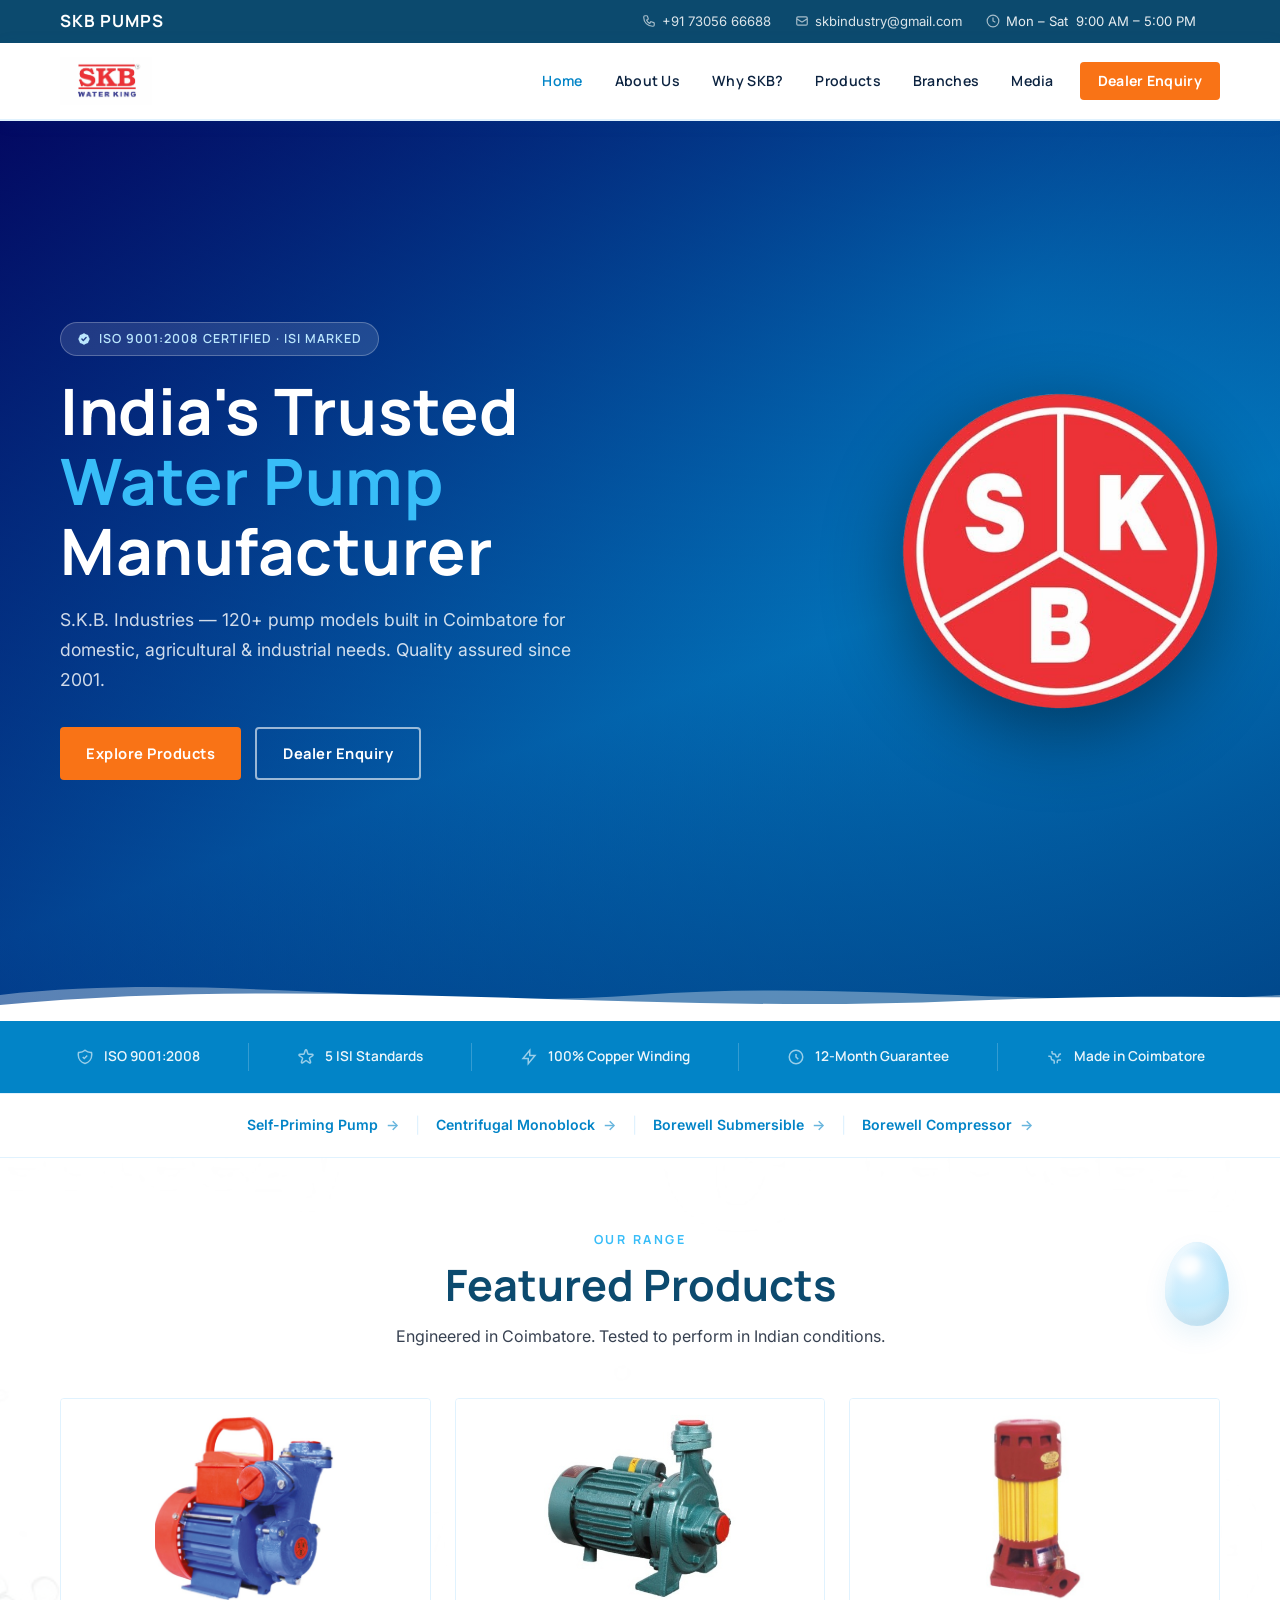
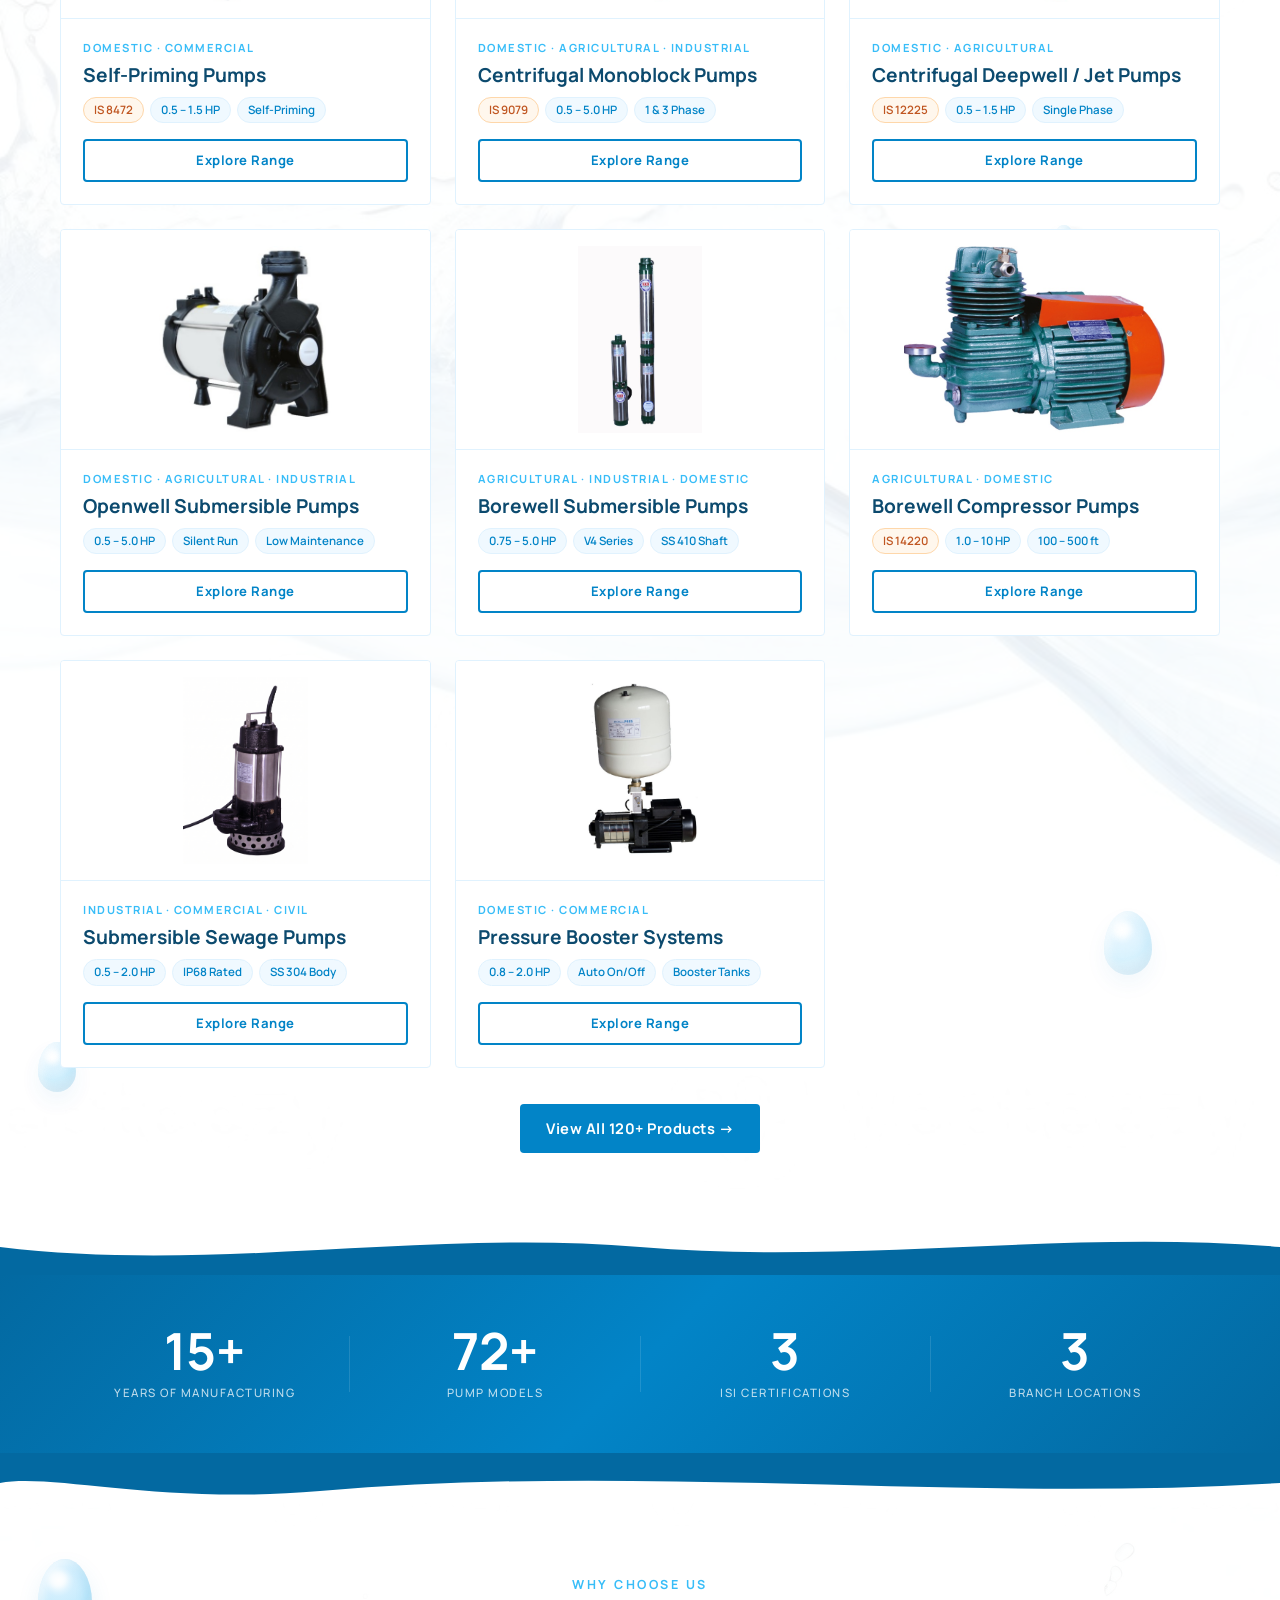
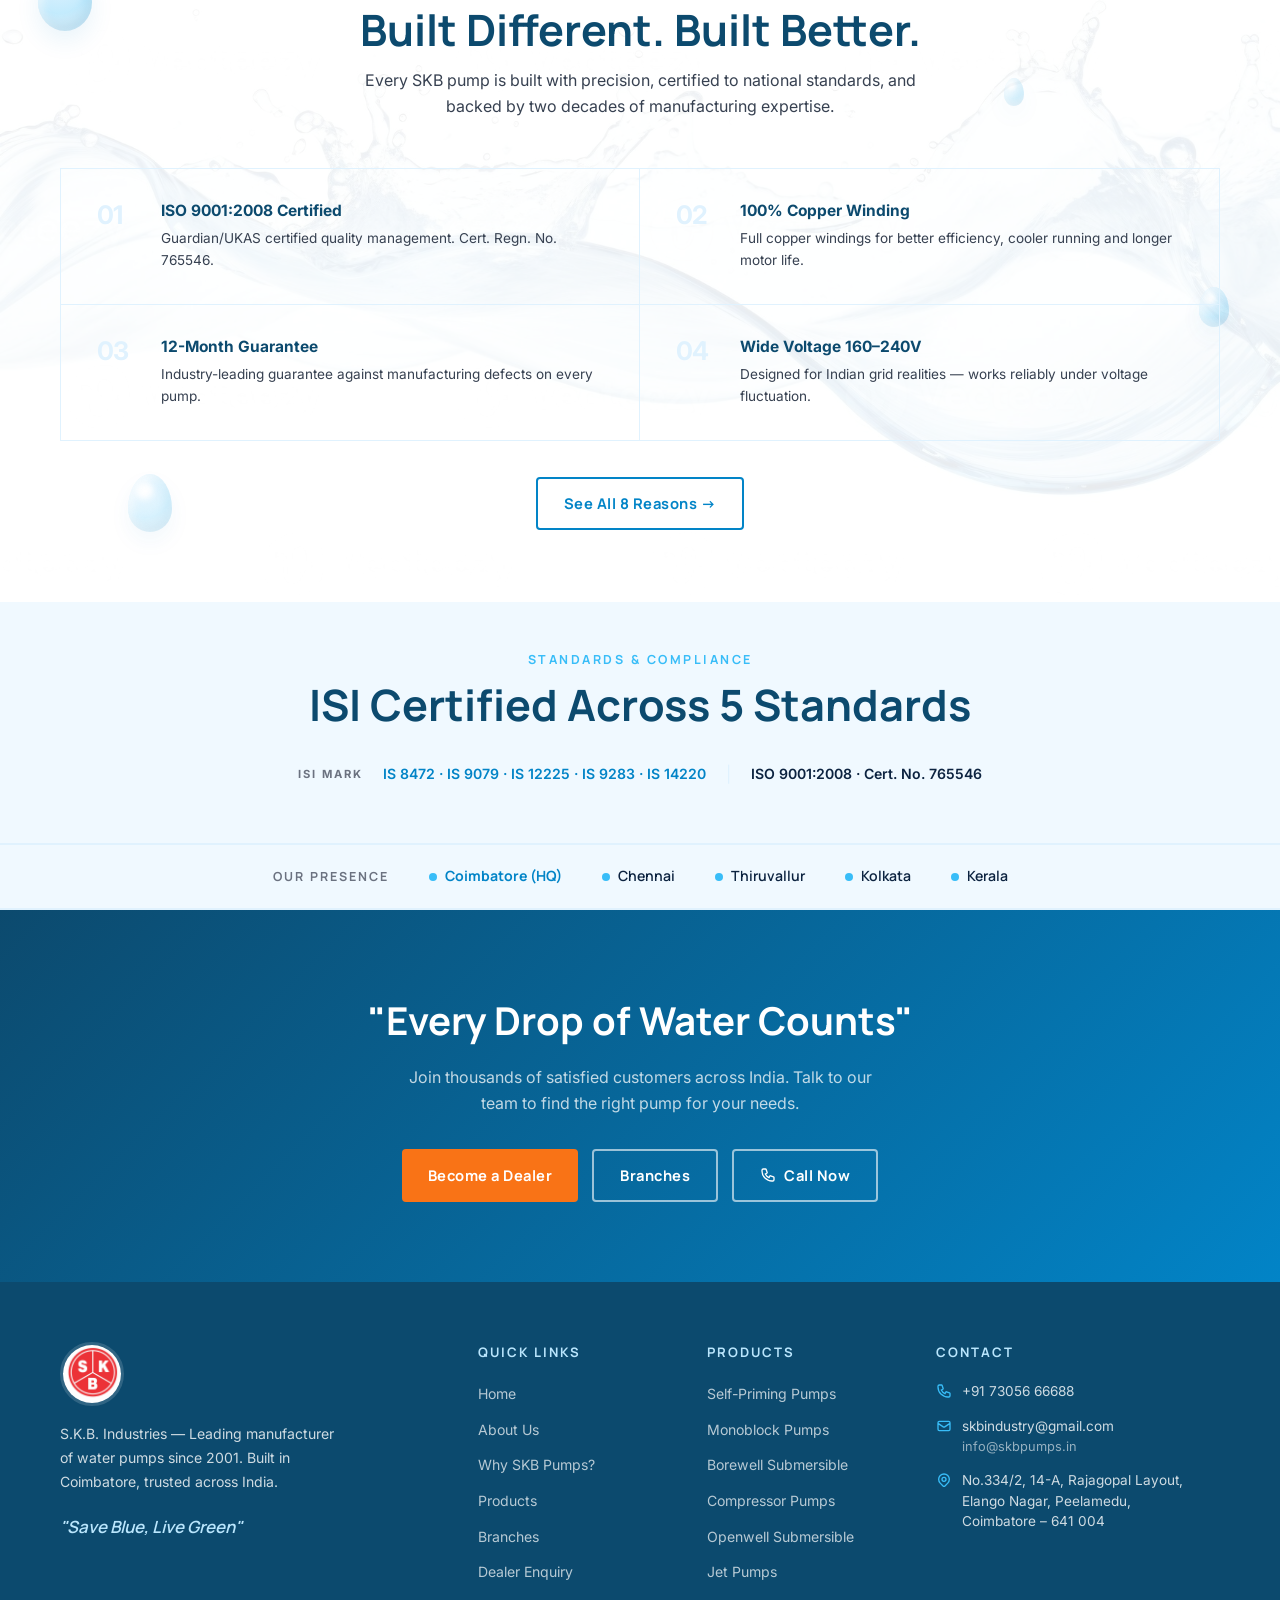
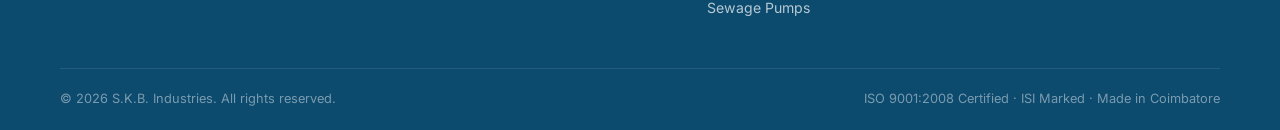
==== commit 4e1f3910: "Add Media page with 27 gallery images and slider lightbox" ====
--- a/index.html
+++ b/index.html
@@ -83,6 +83,7 @@
           <a href="why-skb.html">Why SKB?</a>
           <a href="products.html">Products</a>
           <a href="branches.html">Branches</a>
+          <a href="media.html">Media</a>
           <a href="dealer.html" class="nav-cta">Dealer Enquiry</a>
         </nav>
         <div class="hamburger" id="menuBtn" aria-label="Open menu">
@@ -106,6 +107,7 @@
       <li><a href="why-skb.html">Why SKB Pumps?</a></li>
       <li><a href="products.html">Products</a></li>
       <li><a href="branches.html">Branches</a></li>
+      <li><a href="media.html">Media Gallery</a></li>
       <li><a href="dealer.html">Dealer Enquiry</a></li>
     </ul>
     <a href="dealer.html" class="btn btn-cta">Become a Dealer</a>
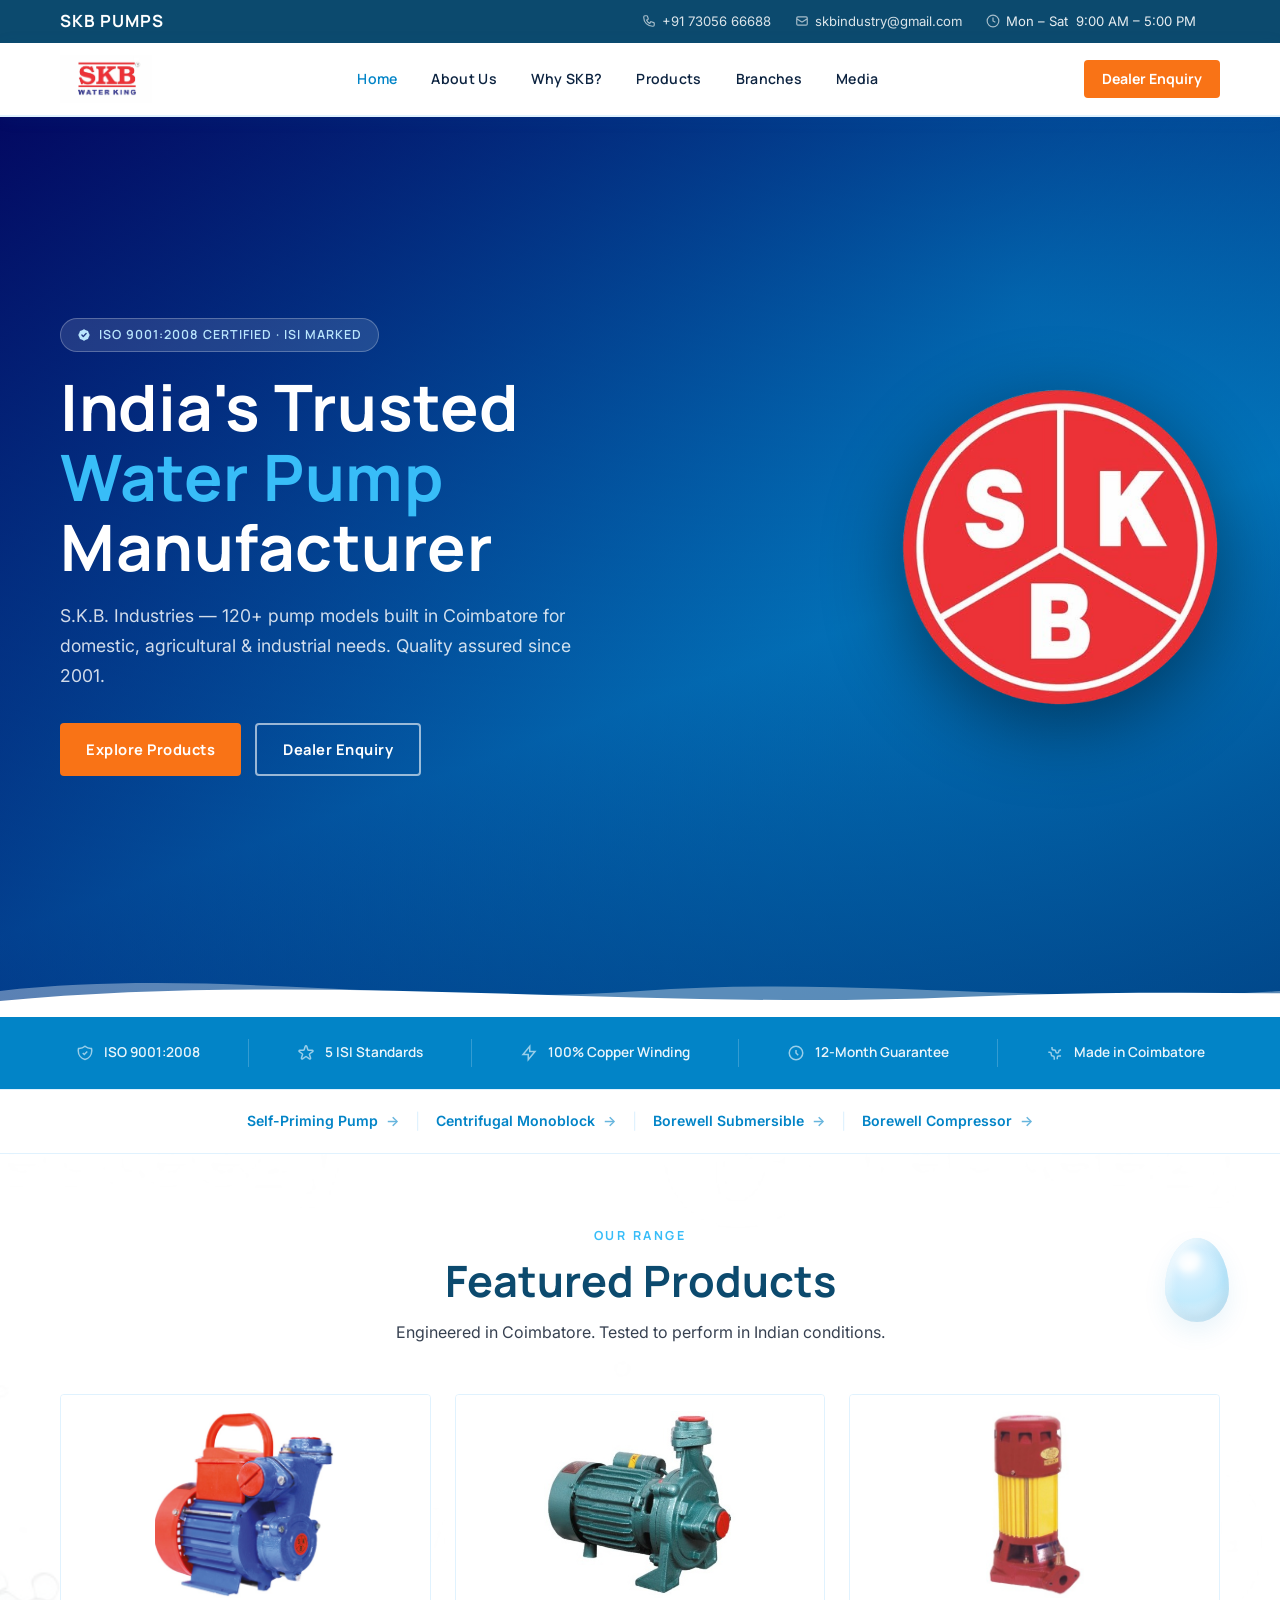
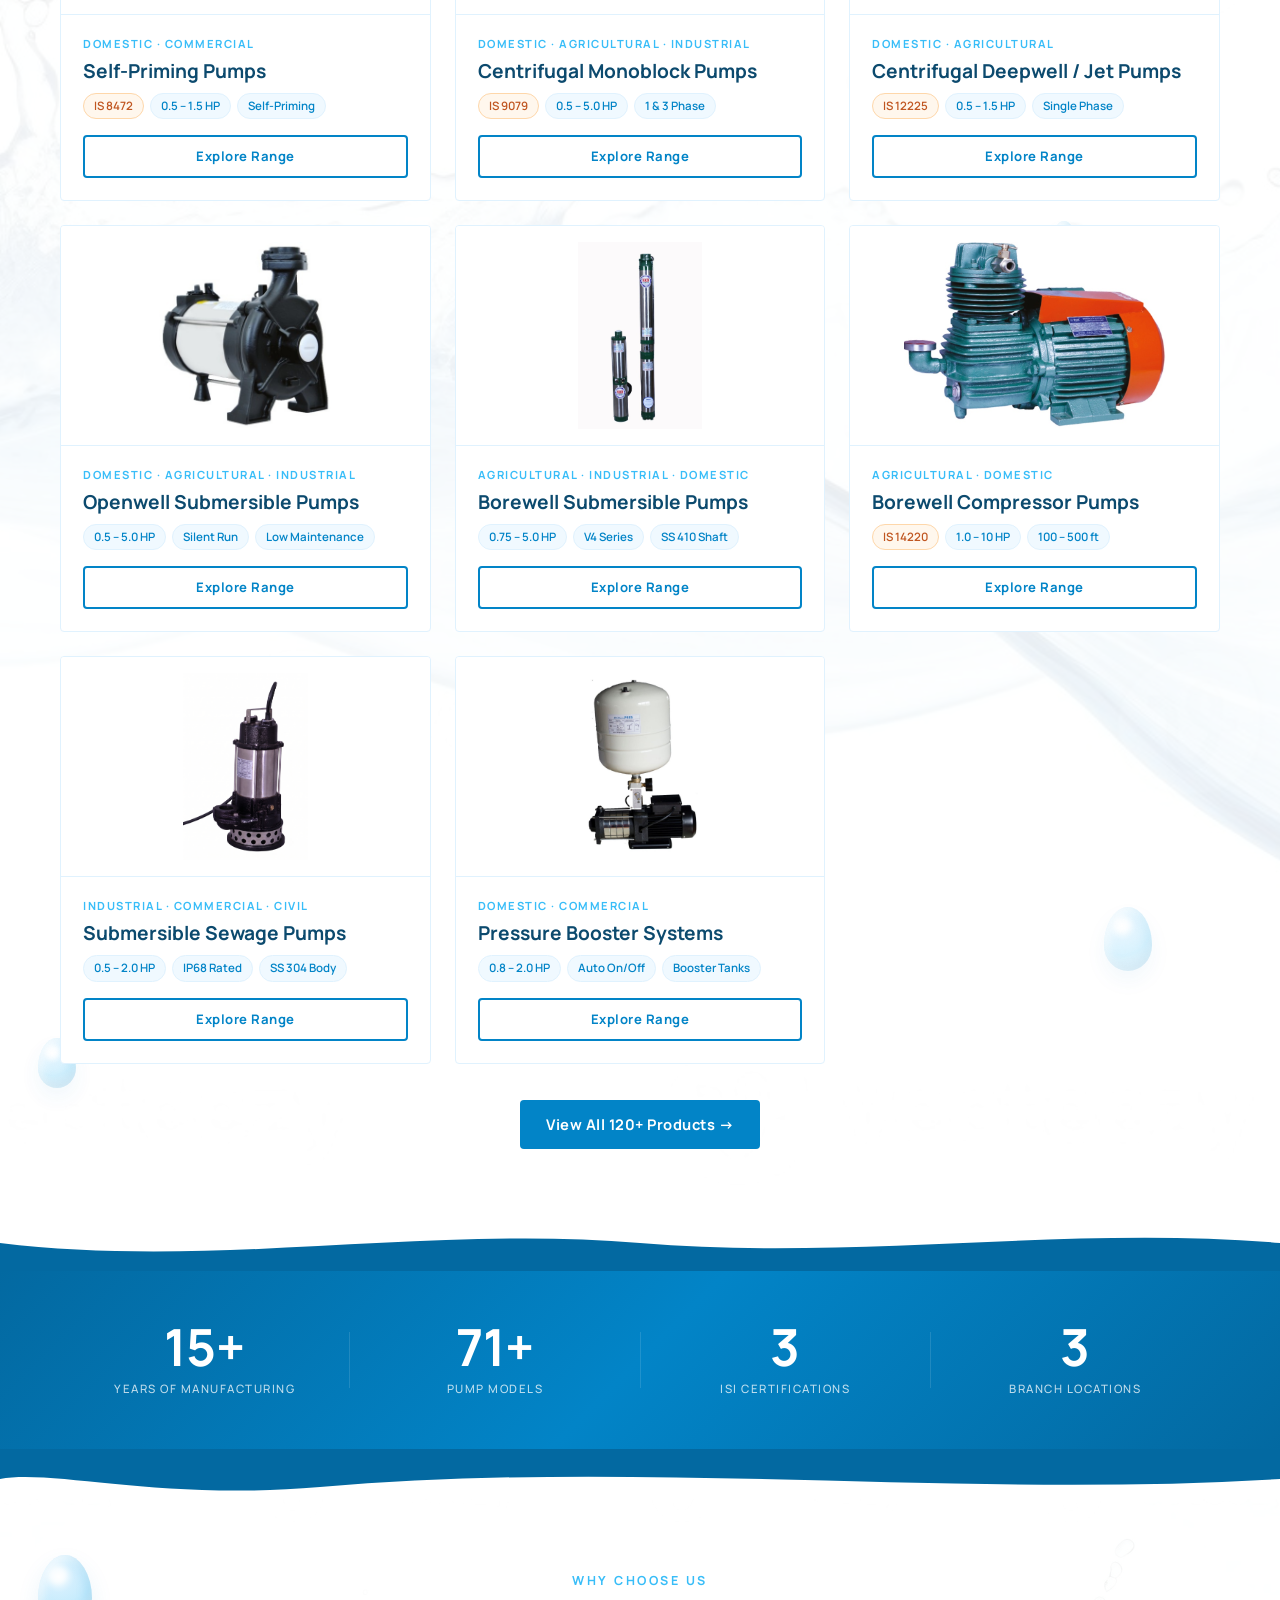
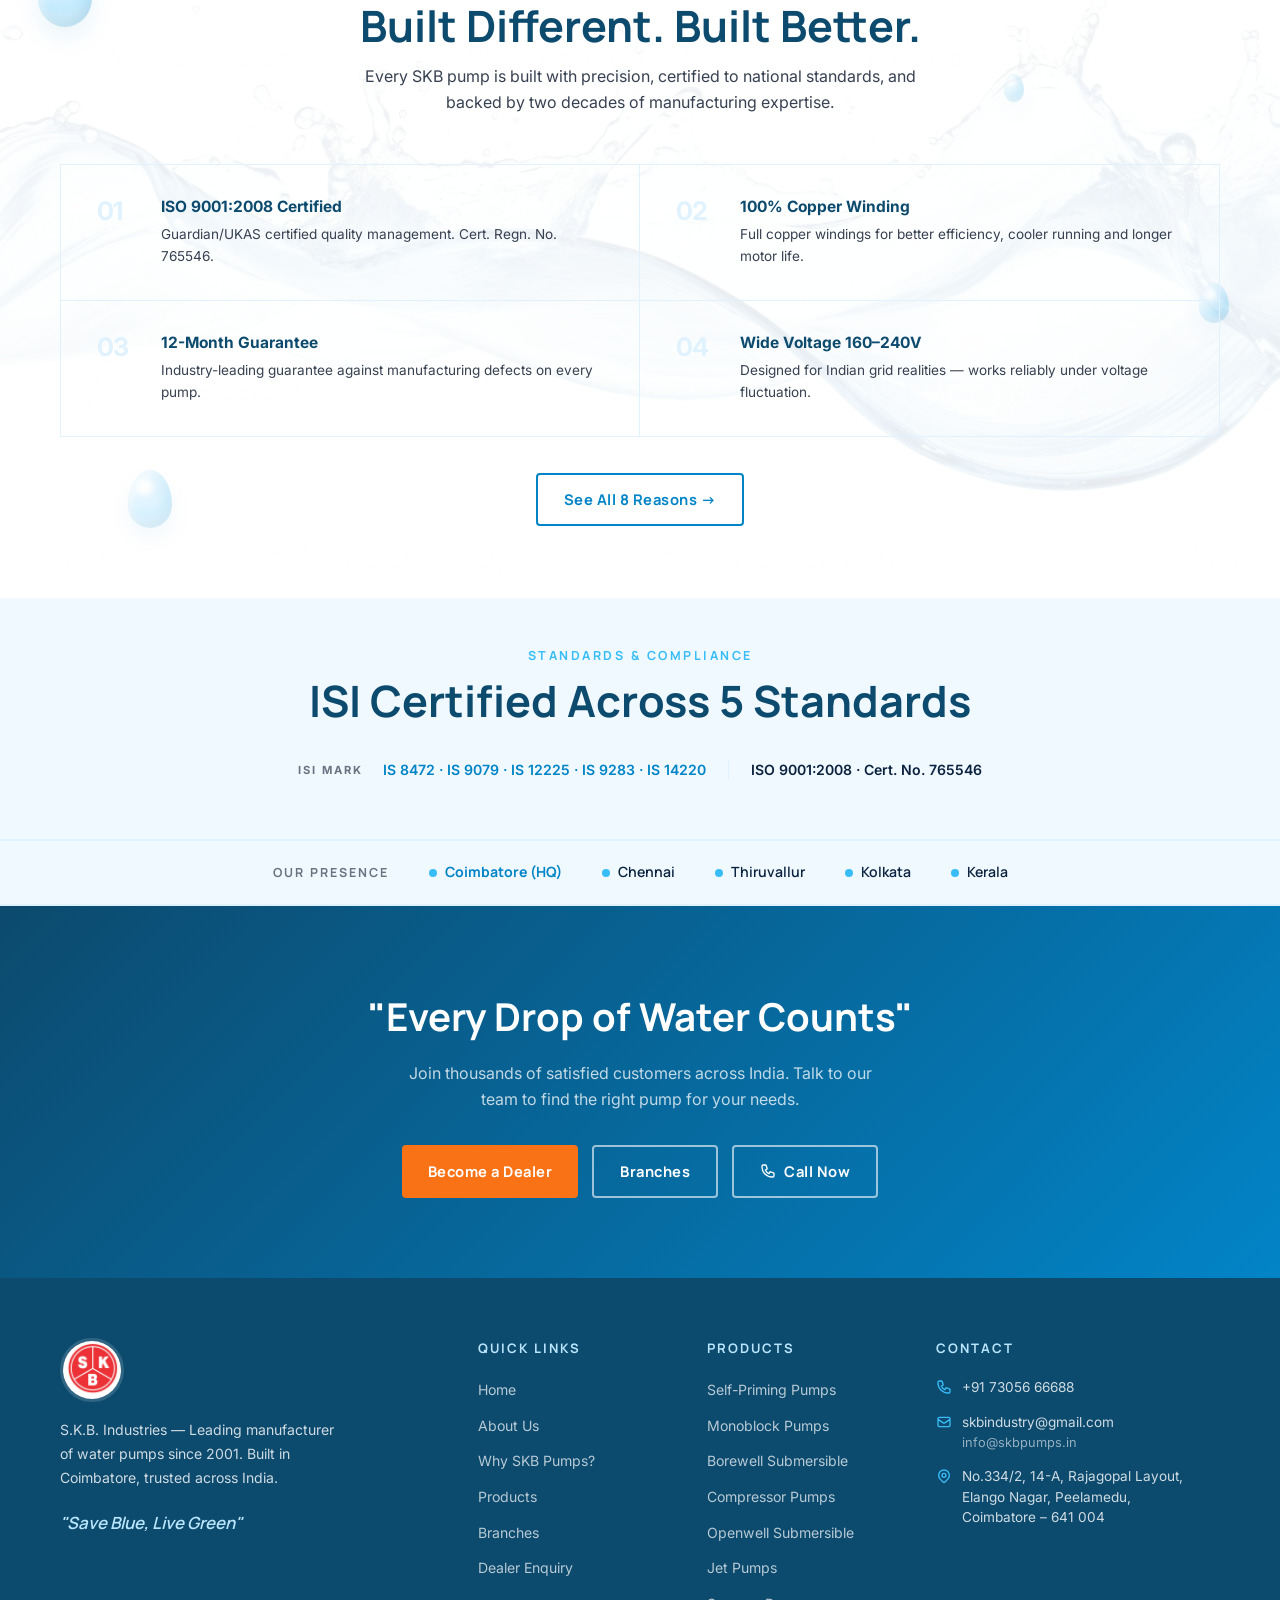
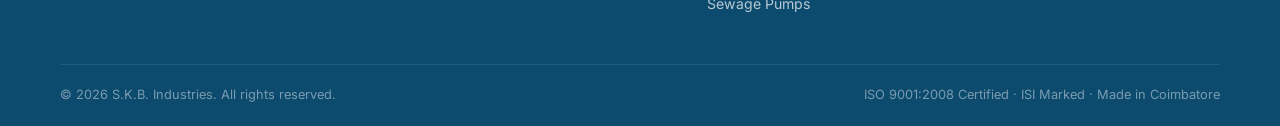
==== commit 5e3ba196: "Update header layout to 3-column centered navigation" ====
--- a/index.html
+++ b/index.html
@@ -84,10 +84,12 @@
           <a href="products.html">Products</a>
           <a href="branches.html">Branches</a>
           <a href="media.html">Media</a>
+        </nav>
+        <div class="nav-right">
           <a href="dealer.html" class="nav-cta">Dealer Enquiry</a>
-        </nav>
-        <div class="hamburger" id="menuBtn" aria-label="Open menu">
-          <span></span><span></span><span></span>
+          <div class="hamburger" id="menuBtn" aria-label="Open menu">
+            <span></span><span></span><span></span>
+          </div>
         </div>
       </div>
     </div>
--- a/assets/css/style.css
+++ b/assets/css/style.css
@@ -86,10 +86,11 @@
   box-shadow: 0 2px 16px rgba(0,119,182,0.08);
 }
 .nav-wrap {
-  display: flex;
-  align-items: center;
-  justify-content: space-between;
-  padding: 14px 0;
+  display: grid;
+  grid-template-columns: auto 1fr auto;
+  align-items: center;
+  gap: 20px;
+  padding: 12px 0;
 }
 .logo {
   display: flex;
@@ -144,7 +145,12 @@
   text-transform: uppercase;
 }
 
-.main-nav { display: flex; align-items: center; gap: 4px; }
+.main-nav {
+  display: flex;
+  align-items: center;
+  justify-content: center;
+  gap: 6px;
+}
 .main-nav a {
   font-family: var(--font-sub);
   font-size: 0.88rem;
@@ -158,15 +164,27 @@
 }
 .main-nav a:hover { color: var(--primary); background: var(--bg-light); }
 .main-nav a.active { color: var(--primary); }
-.main-nav .nav-cta {
+
+.nav-right {
+  display: flex;
+  align-items: center;
+  gap: 12px;
+  justify-self: end;
+}
+.nav-right .nav-cta {
   background: var(--cta);
   color: #fff;
   padding: 8px 18px;
   border-radius: var(--radius);
   font-weight: 700;
-  margin-left: 8px;
-}
-.main-nav .nav-cta:hover { background: var(--cta-dark); color: #fff; }
+  white-space: nowrap;
+  font-family: var(--font-sub);
+  font-size: 0.88rem;
+  transition: all var(--transition);
+  display: inline-flex;
+  align-items: center;
+}
+.nav-right .nav-cta:hover { background: var(--cta-dark); color: #fff; }
 
 .hamburger {
   display: none;
@@ -1374,10 +1392,15 @@
   .about-grid { grid-template-columns: 1fr; }
 }
 
+@media (max-width: 900px) {
+  .nav-wrap { display: flex; justify-content: space-between; }
+  .main-nav { display: none; }
+  .nav-right .nav-cta { display: none; }
+  .hamburger { display: flex; }
+}
+
 @media (max-width: 768px) {
   .section { padding: 48px 0; }
-  .main-nav { display: none; }
-  .hamburger { display: flex; }
   .top-bar .brand-name { font-size: 0.95rem; }
   .top-bar .info-item:not(:first-child):not(.always) { display: none; }
   .top-bar .info-item.always { display: flex; }
